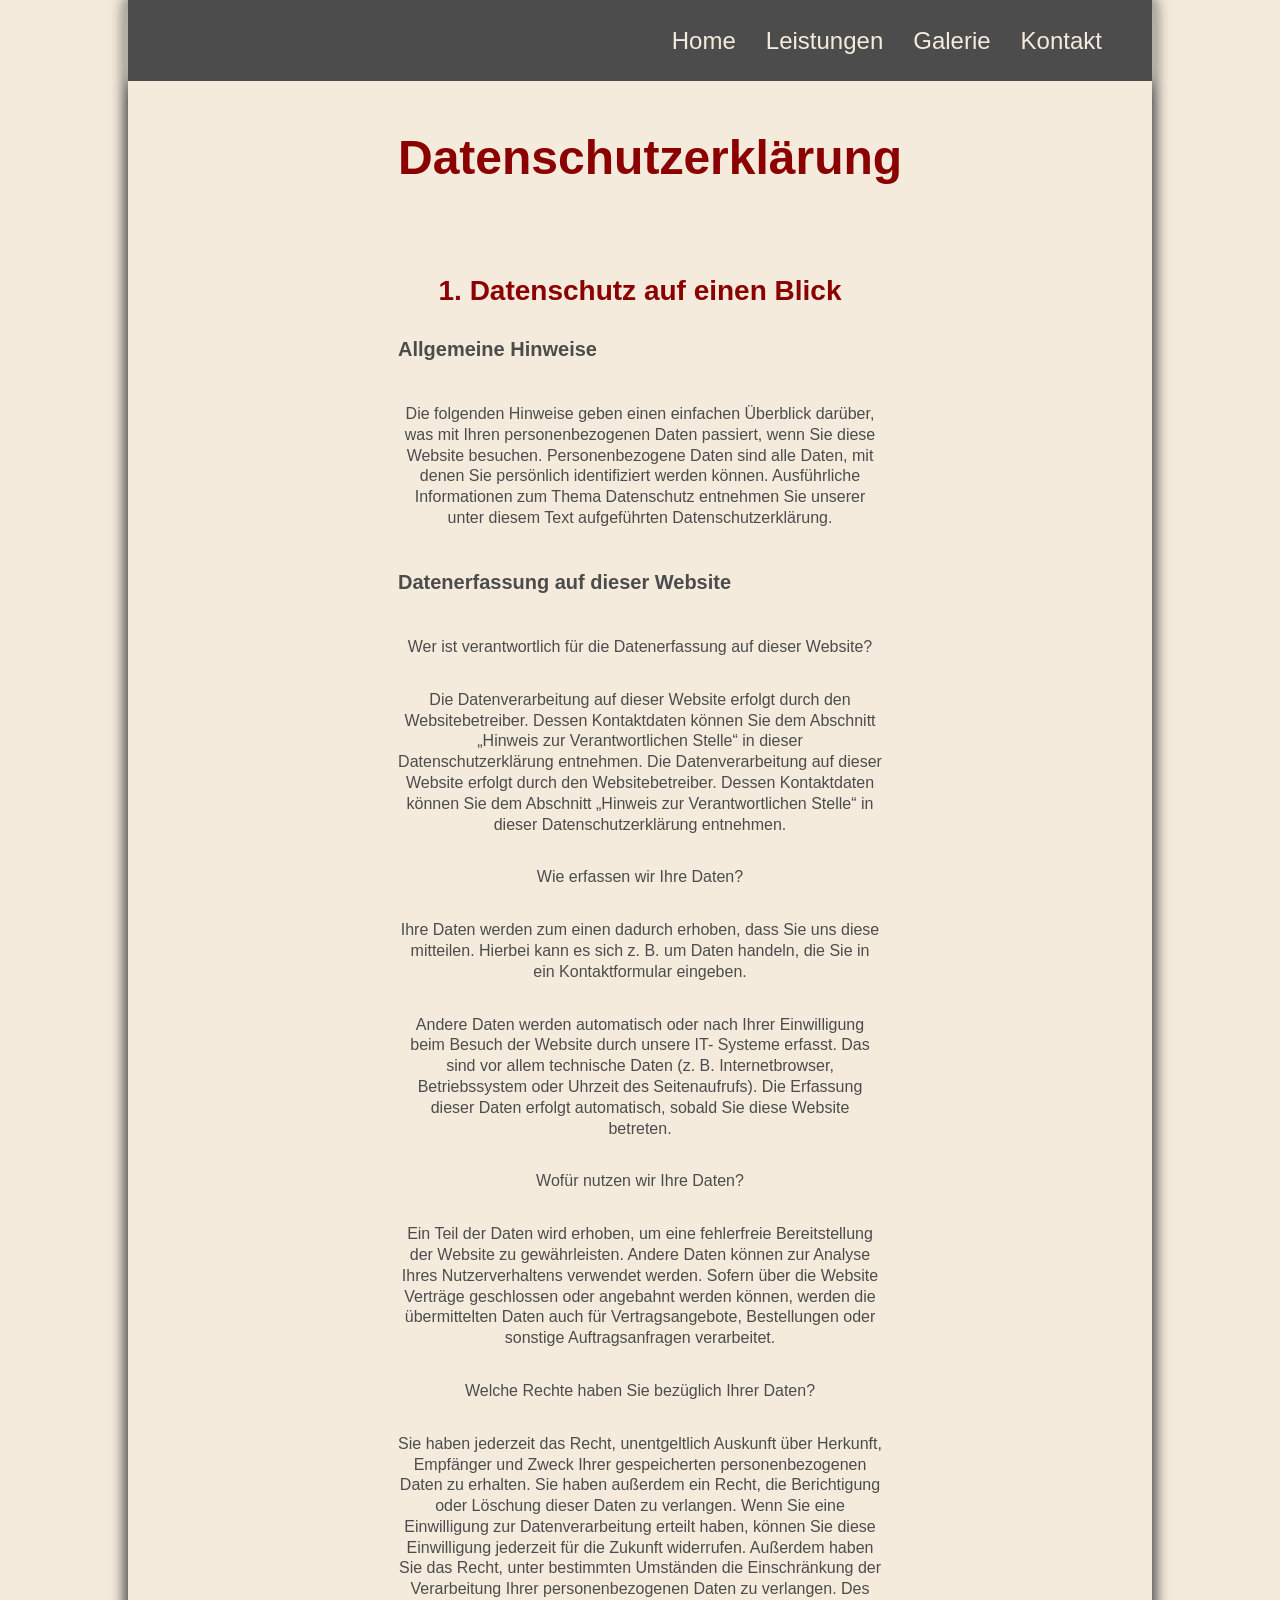
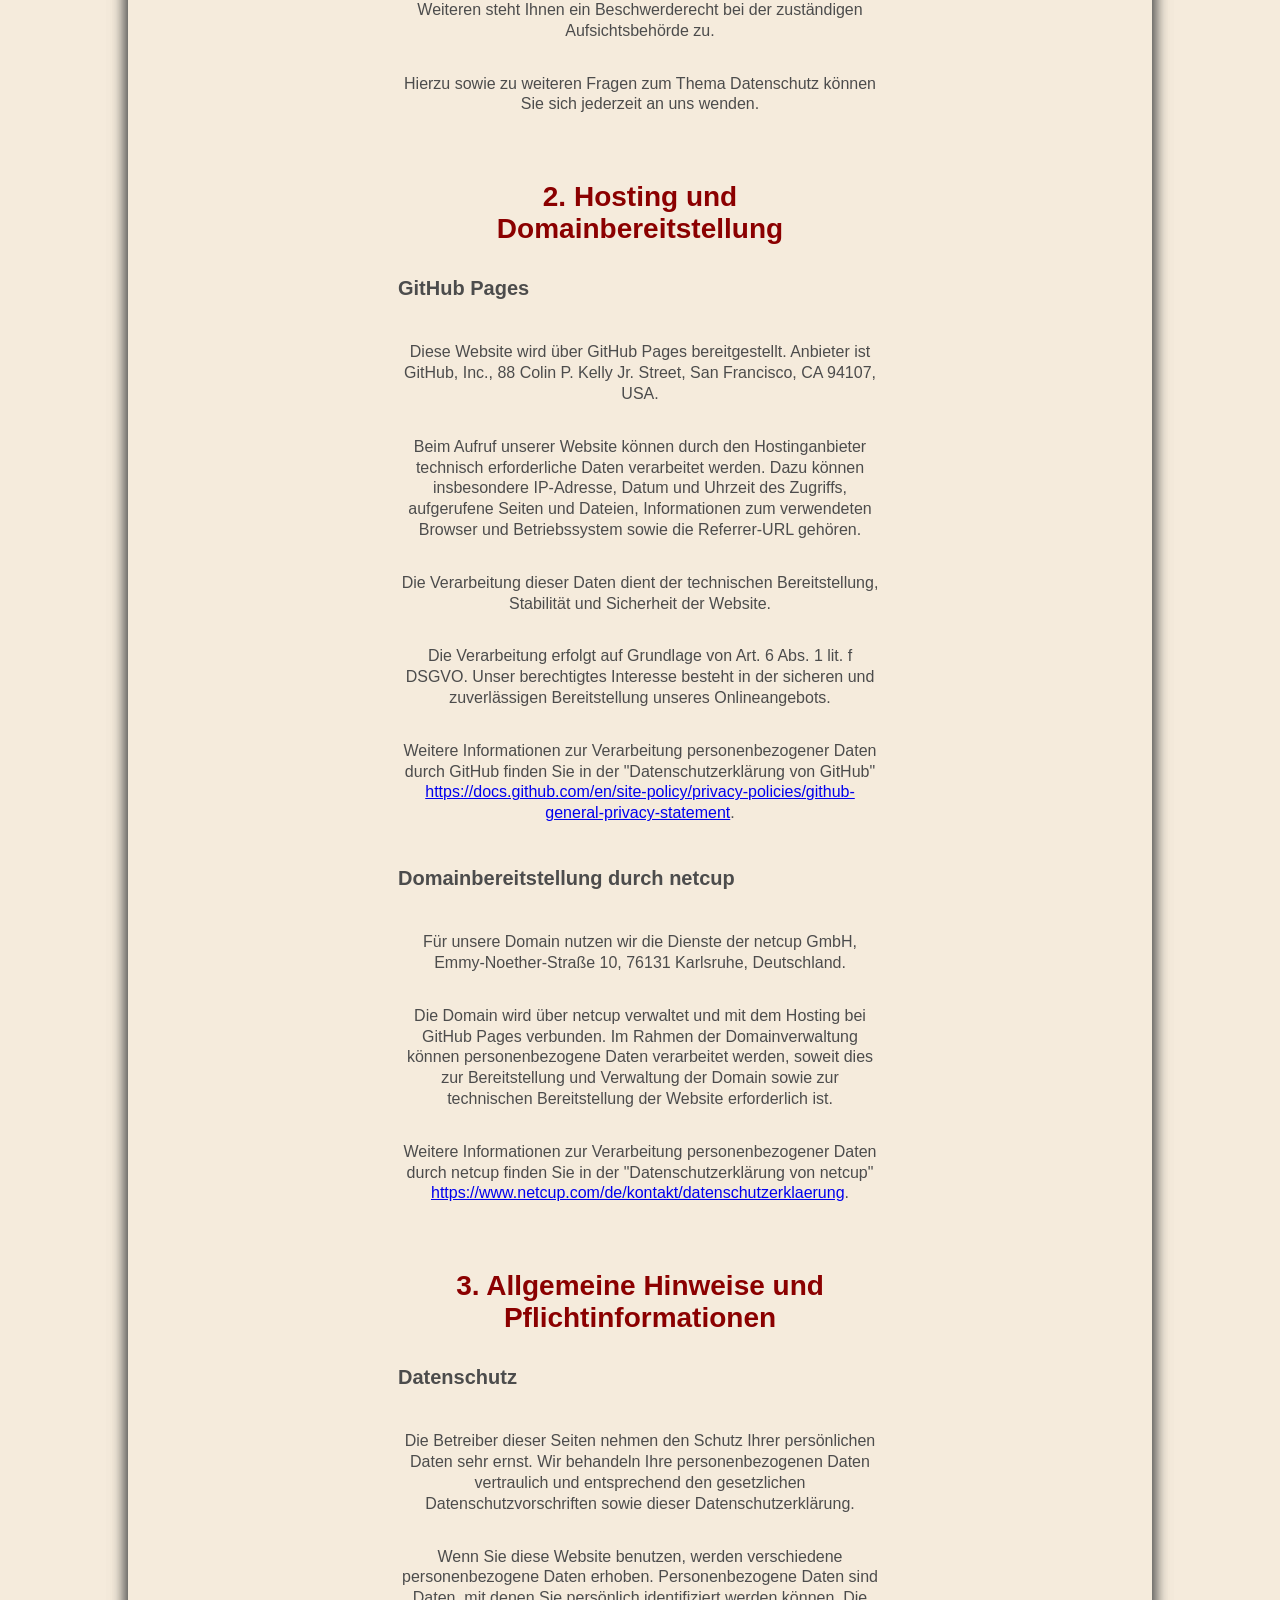
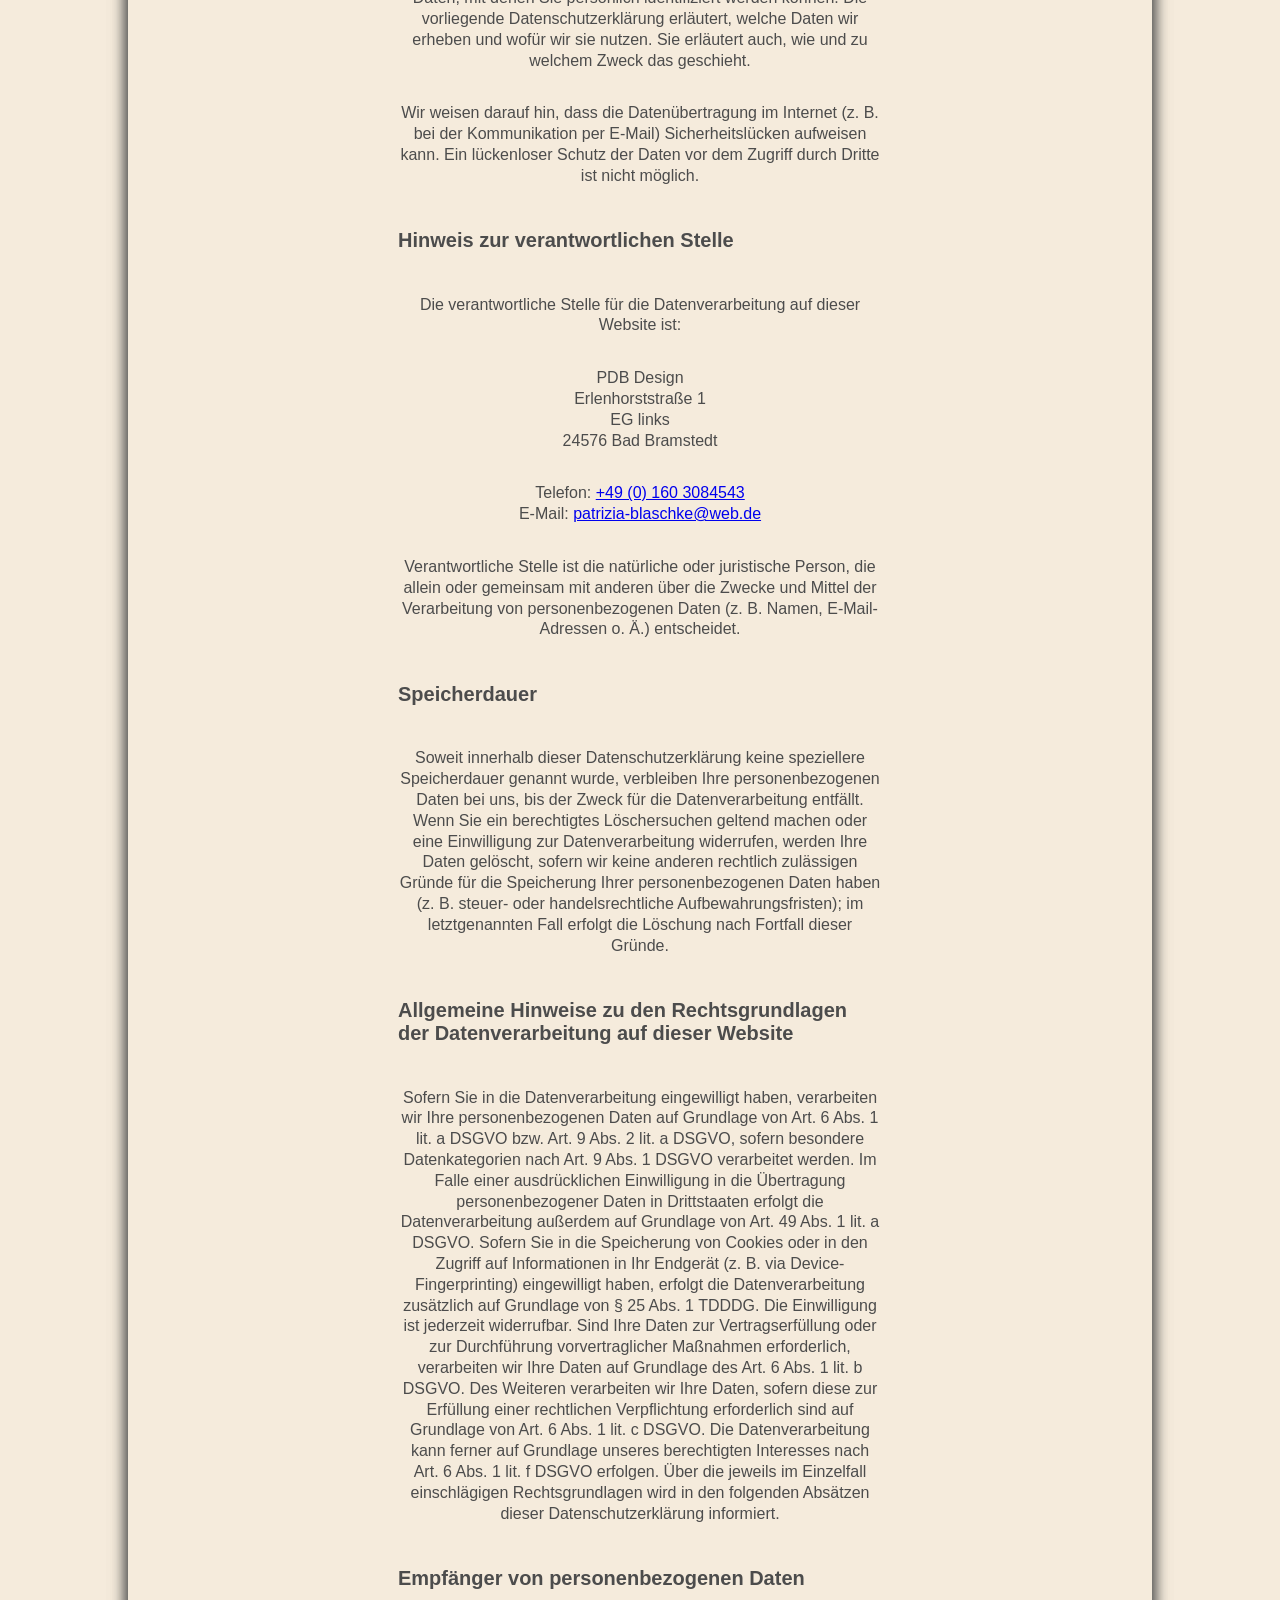
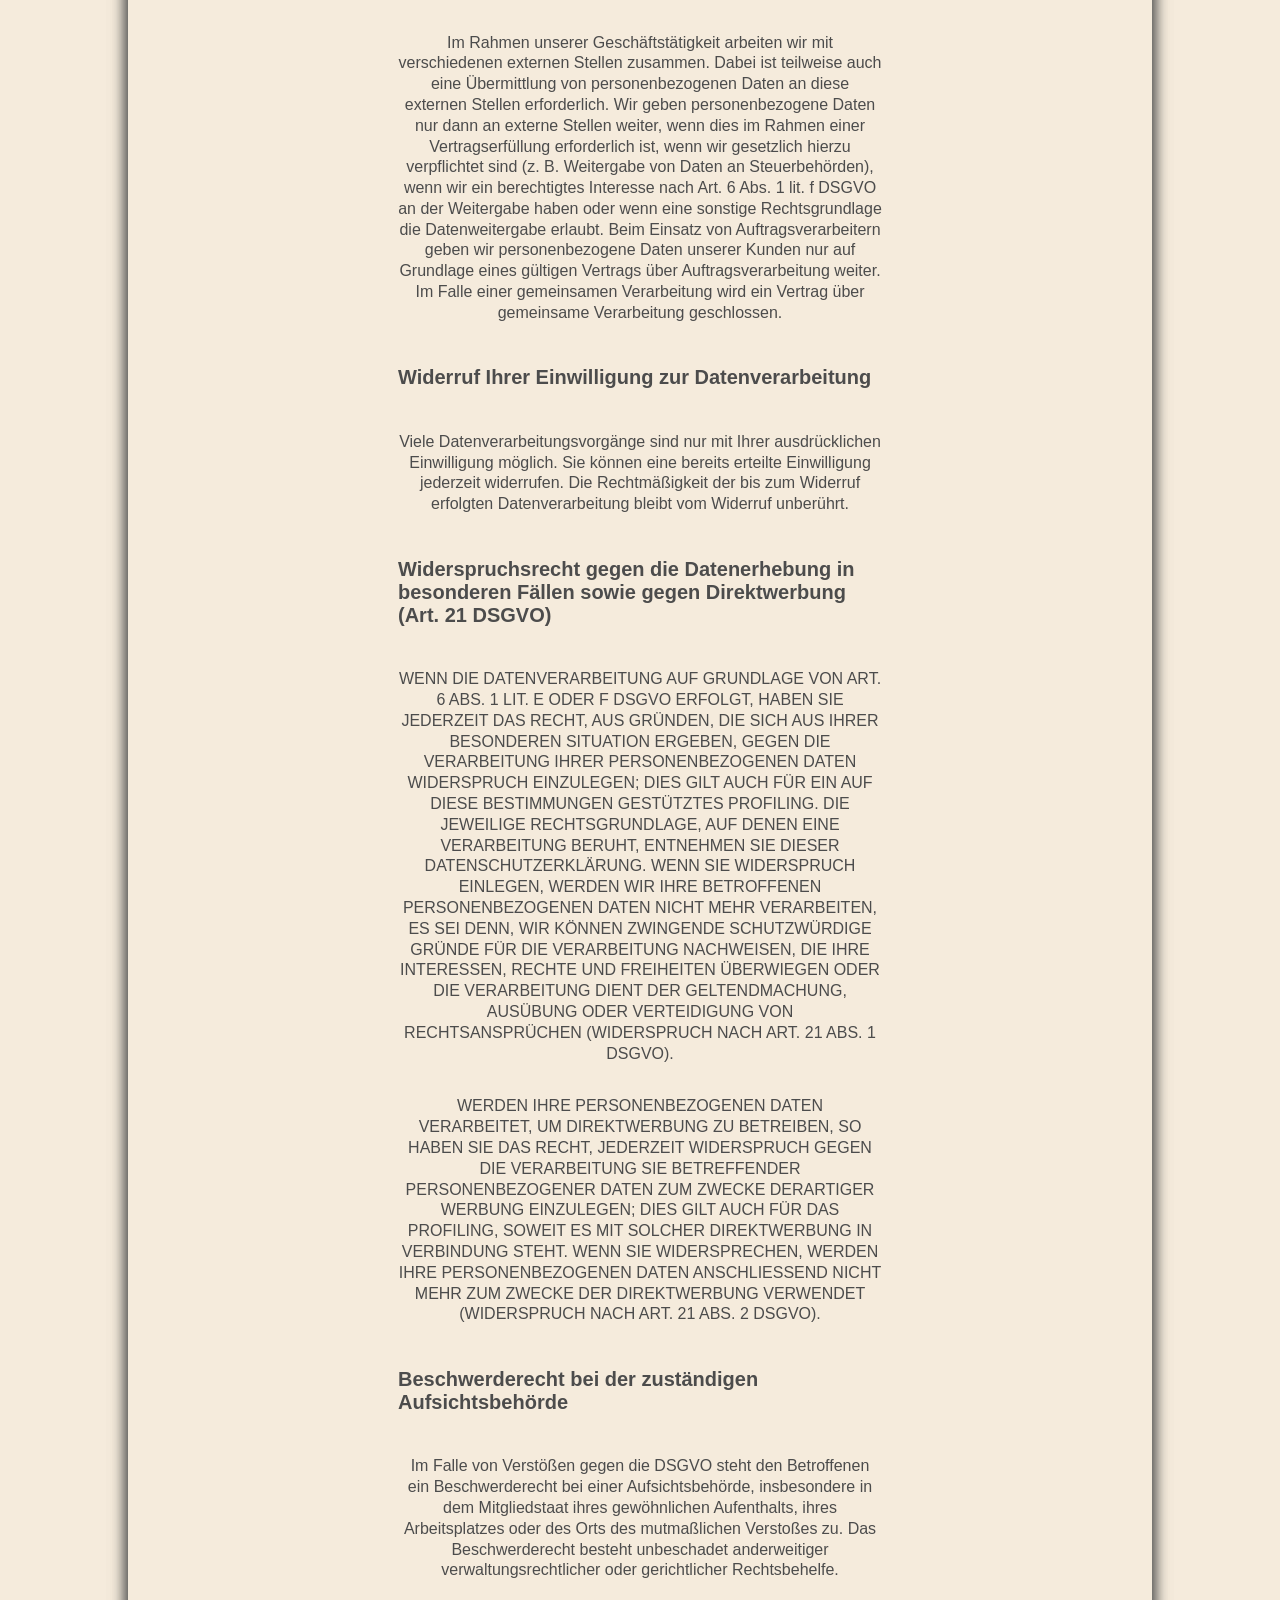
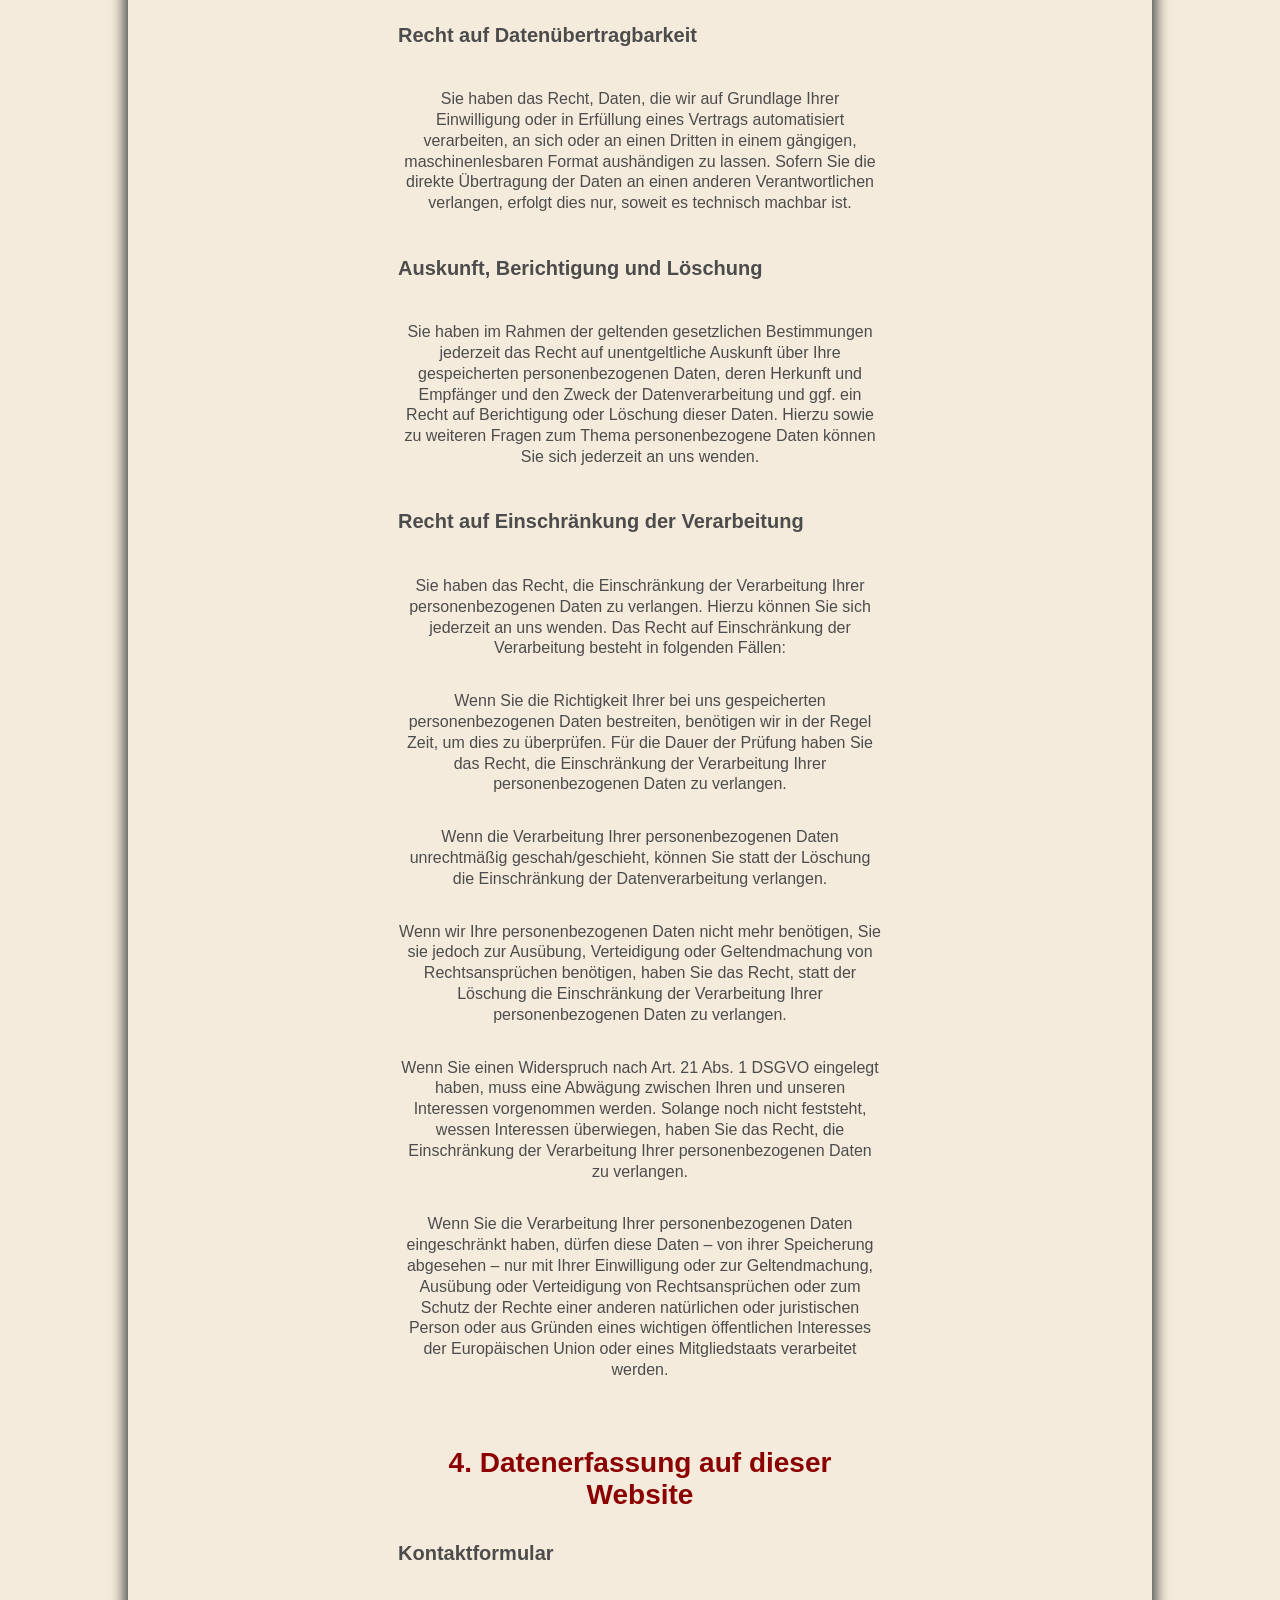
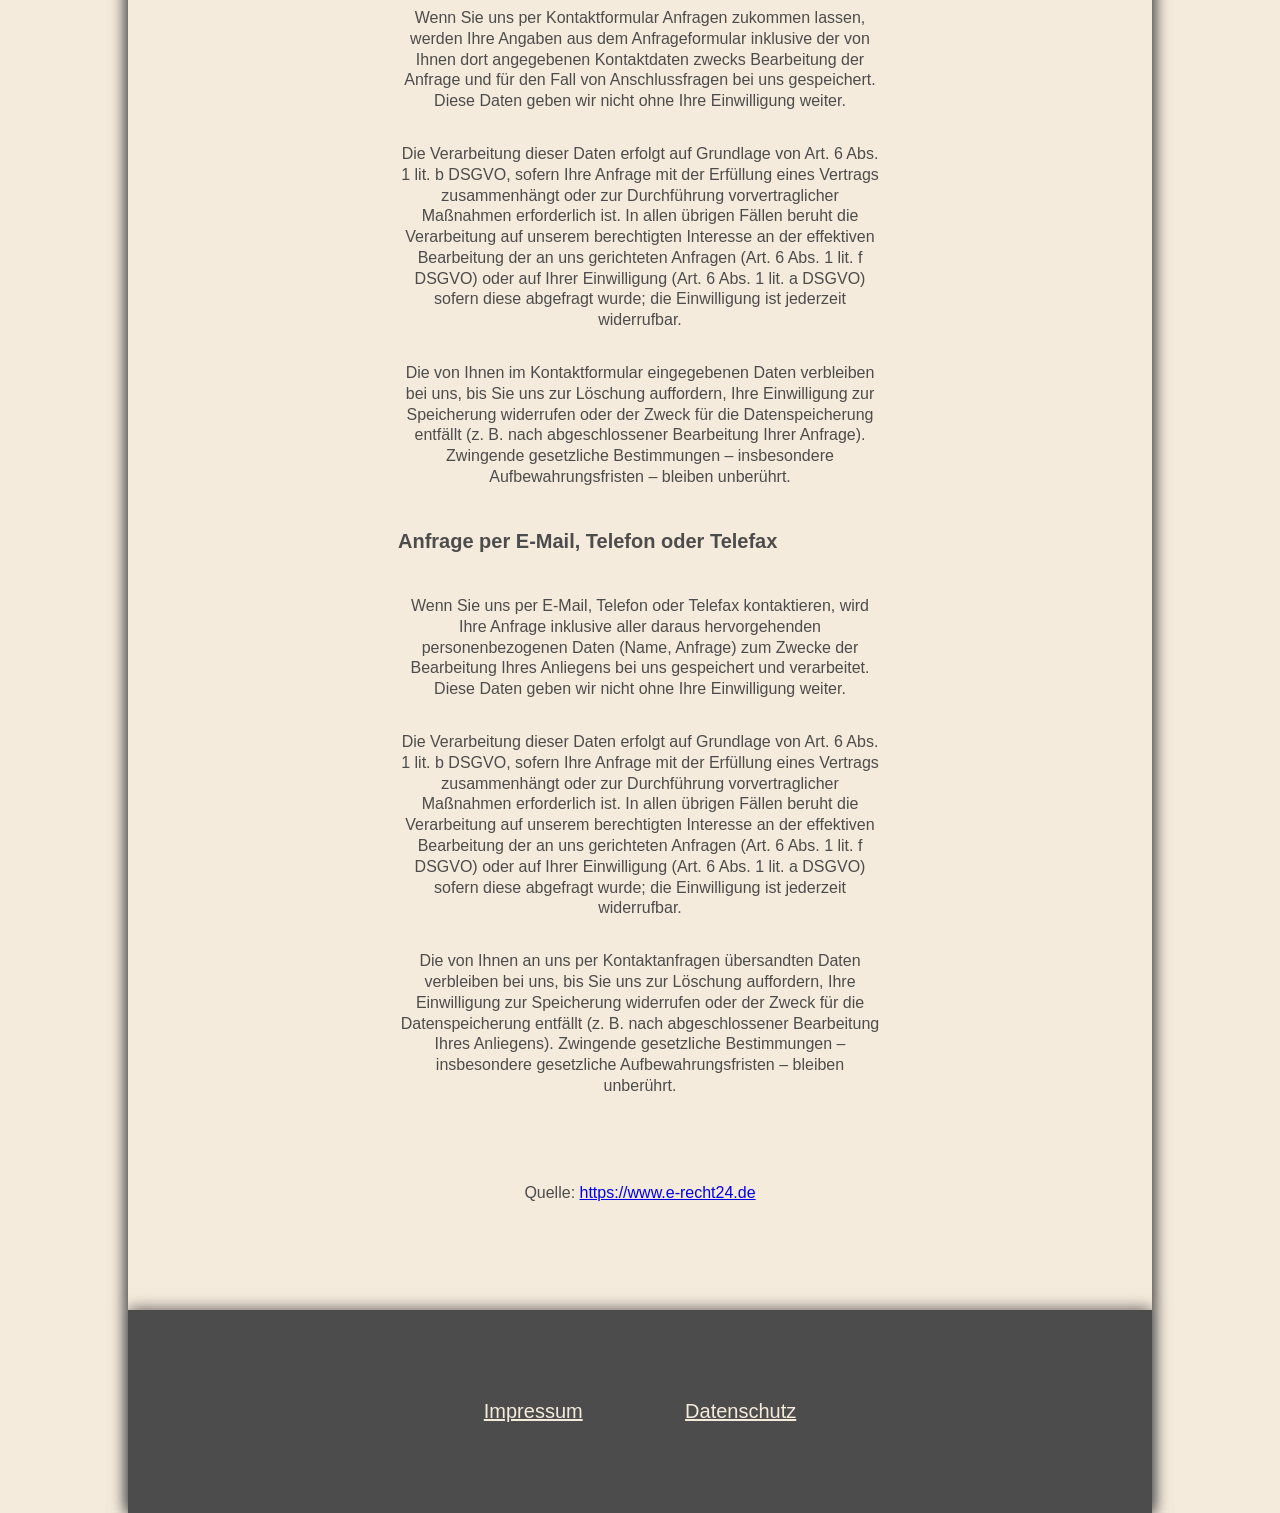
==== unterseiten/datenschutz.html @ ba8999c3 "Change class name for source paragraph in datenschutz.html" ====
<!DOCTYPE html>
<html lang="de">
  <head>
    <meta charset="UTF-8" />
    <meta name="viewport" content="width=device-width, initial-scale=1.0" />
    <meta name="description" content="Individuell gestaltete Hochzeitskarten, Save-the-Date-Karten und sonstige Papeterie sowie einzigartige 3D Hochzeitsdekoration.">
    <title>Individuelle Hochzeitskarten – PDB Design</title>
    <link rel="stylesheet" href="../styles.css" />
  </head>
  <body>
    <header>
      <nav id="navbar">
        <img></img>
        <a href="/index.html" class="navigation">Home</a>
        <a href="/unterseiten/leistungen.html" class="navigation">Leistungen</a>
        <a href="/unterseiten/galerie.html" class="navigation">Galerie</a>
        <a href="/unterseiten/kontakt.html" class="navigation">Kontakt</a>
      </nav>
    </header>

    <main>
        <div class="datenschutz">
            <h2 class="datenschutz-hl">Datenschutzerklärung</h2>
            <h3 class="datenschutz-h3">1. Datenschutz auf einen Blick</h3>
            <h4 class="datenschutz-h4">Allgemeine Hinweise</h4>
            <p class="datenschutz-text">Die folgenden Hinweise geben einen einfachen Überblick darüber, was mit Ihren personenbezogenen Daten passiert, wenn Sie diese Website besuchen. Personenbezogene Daten sind alle Daten, mit denen Sie persönlich identifiziert werden können. Ausführliche Informationen zum Thema Datenschutz entnehmen Sie unserer unter diesem Text aufgeführten Datenschutzerklärung.</p>
        

            <h4 class="datenschutz-h4">Datenerfassung auf dieser Website</h4>
            <p class="datenschutz-text">Wer ist verantwortlich für die Datenerfassung auf dieser Website?
            </p>
            <p class="datenschutz-text">Die Datenverarbeitung auf dieser Website erfolgt durch den Websitebetreiber. Dessen Kontaktdaten können Sie dem Abschnitt „Hinweis zur Verantwortlichen Stelle“ in dieser Datenschutzerklärung entnehmen.
            Die Datenverarbeitung auf dieser Website erfolgt durch den Websitebetreiber. Dessen Kontaktdaten können Sie dem Abschnitt „Hinweis zur Verantwortlichen Stelle“ in dieser Datenschutzerklärung entnehmen.
            </p>
            <p class="datenschutz-text">
            Wie erfassen wir Ihre Daten?
            </p>
            <p class="datenschutz-text">
            Ihre Daten werden zum einen dadurch erhoben, dass Sie uns diese mitteilen. Hierbei kann es sich z. B. um Daten handeln, die Sie in ein Kontaktformular eingeben.
            </p>
            <p class="datenschutz-text">
            Andere Daten werden automatisch oder nach Ihrer Einwilligung beim Besuch der Website durch unsere IT- Systeme erfasst. Das sind vor allem technische Daten (z. B. Internetbrowser, Betriebssystem oder Uhrzeit des Seitenaufrufs). Die Erfassung dieser Daten erfolgt automatisch, sobald Sie diese Website betreten.
            </p>
            <p class="datenschutz-text">
            Wofür nutzen wir Ihre Daten?
            </p>
            <p class="datenschutz-text">
            Ein Teil der Daten wird erhoben, um eine fehlerfreie Bereitstellung der Website zu gewährleisten. Andere Daten können zur Analyse Ihres Nutzerverhaltens verwendet werden. Sofern über die Website Verträge geschlossen oder angebahnt werden können, werden die übermittelten Daten auch für Vertragsangebote, Bestellungen oder sonstige Auftragsanfragen verarbeitet.
            </p>
            <p class="datenschutz-text">
            Welche Rechte haben Sie bezüglich Ihrer Daten?
            </p>
            <p class="datenschutz-text">
            Sie haben jederzeit das Recht, unentgeltlich Auskunft über Herkunft, Empfänger und Zweck Ihrer gespeicherten personenbezogenen Daten zu erhalten. Sie haben außerdem ein Recht, die Berichtigung oder Löschung dieser Daten zu verlangen. Wenn Sie eine Einwilligung zur Datenverarbeitung erteilt haben, können Sie diese Einwilligung jederzeit für die Zukunft widerrufen. Außerdem haben Sie das Recht, unter bestimmten Umständen die Einschränkung der Verarbeitung Ihrer personenbezogenen Daten zu verlangen. Des Weiteren steht Ihnen ein Beschwerderecht bei der zuständigen Aufsichtsbehörde zu.
            </p>
            <p class="datenschutz-text">
            Hierzu sowie zu weiteren Fragen zum Thema Datenschutz können Sie sich jederzeit an uns wenden.</p>


            <h3 class="datenschutz-h3">2. Hosting und Domainbereitstellung</h3>
            <h4 class="datenschutz-h4">GitHub Pages</h4>
            <p class="datenschutz-text">Diese Website wird über GitHub Pages bereitgestellt. Anbieter ist GitHub, Inc., 88 Colin P. Kelly Jr. Street, San Francisco, CA 94107, USA.
            </p>
            <p class="datenschutz-text">
            Beim Aufruf unserer Website können durch den Hostinganbieter technisch erforderliche Daten verarbeitet werden. Dazu können insbesondere IP-Adresse, Datum und Uhrzeit des Zugriffs, aufgerufene Seiten und Dateien, Informationen zum verwendeten Browser und Betriebssystem sowie die Referrer-URL gehören.
            </p>
            <p class="datenschutz-text">
            Die Verarbeitung dieser Daten dient der technischen Bereitstellung, Stabilität und Sicherheit der Website.
            </p>
            <p class="datenschutz-text">
            Die Verarbeitung erfolgt auf Grundlage von Art. 6 Abs. 1 lit. f DSGVO. Unser berechtigtes Interesse besteht in der sicheren und zuverlässigen Bereitstellung unseres Onlineangebots.
            </p>
            <p class="datenschutz-text">
            Weitere Informationen zur Verarbeitung personenbezogener Daten durch GitHub finden Sie in der "Datenschutzerklärung von GitHub" <a href="https://docs.github.com/en/site-policy/privacy-policies/github-general-privacy-statement" target="_blank" rel="github">https://docs.github.com/en/site-policy/privacy-policies/github-general-privacy-statement</a>.
            </p>
            <h4 class="datenschutz-h4">Domainbereitstellung durch netcup</h4>
            <p class="datenschutz-text">Für unsere Domain nutzen wir die Dienste der netcup GmbH, Emmy-Noether-Straße 10, 76131 Karlsruhe, Deutschland.
            </p>
            <p class="datenschutz-text">
            Die Domain wird über netcup verwaltet und mit dem Hosting bei GitHub Pages verbunden. Im Rahmen der Domainverwaltung können personenbezogene Daten verarbeitet werden, soweit dies zur Bereitstellung und Verwaltung der Domain sowie zur technischen Bereitstellung der Website erforderlich ist.
            </p>
            <p class="datenschutz-text">
            Weitere Informationen zur Verarbeitung personenbezogener Daten durch netcup finden Sie in der "Datenschutzerklärung von netcup" <a href="https://www.netcup.com/de/kontakt/datenschutzerklaerung" target="_blank" rel="netcup">https://www.netcup.com/de/kontakt/datenschutzerklaerung</a>.
            </p>


            <h3 class="datenschutz-h3">3. Allgemeine Hinweise und Pflichtinformationen</h3>
            <h4 class="datenschutz-h4">Datenschutz</h4>
            <p class="datenschutz-text">Die Betreiber dieser Seiten nehmen den Schutz Ihrer persönlichen Daten sehr ernst. Wir behandeln Ihre personenbezogenen Daten vertraulich und entsprechend den gesetzlichen Datenschutzvorschriften sowie dieser Datenschutzerklärung.
            </p>
            <p class="datenschutz-text">
            Wenn Sie diese Website benutzen, werden verschiedene personenbezogene Daten erhoben. Personenbezogene Daten sind Daten, mit denen Sie persönlich identifiziert werden können. Die vorliegende Datenschutzerklärung erläutert, welche Daten wir erheben und wofür wir sie nutzen. Sie erläutert auch, wie und zu welchem Zweck das geschieht.
            </p>
            <p class="datenschutz-text">
            Wir weisen darauf hin, dass die Datenübertragung im Internet (z. B. bei der Kommunikation per E-Mail) Sicherheitslücken aufweisen kann. Ein lückenloser Schutz der Daten vor dem Zugriff durch Dritte ist nicht möglich.
            </p>


            <h4 class="datenschutz-h4">Hinweis zur verantwortlichen Stelle</h4>
            <p class="datenschutz-text">Die verantwortliche Stelle für die Datenverarbeitung auf dieser Website ist: 
            </p>
            <p class="datenschutz-text">
            PDB Design
            <br>
            Erlenhorststraße 1
            <br>
            EG links
            <br>
            24576 Bad Bramstedt
            </p>
            <p class="datenschutz-text">
            Telefon: <a href="tel:+491603084543">+49 (0) 160 3084543</a>
            <br>
            E-Mail: <a href="mailto:patrizia-blaschke@web.de">patrizia-blaschke@web.de</a>
            </p>
            <p class="datenschutz-text">
            Verantwortliche Stelle ist die natürliche oder juristische Person, die allein oder gemeinsam mit anderen über die Zwecke und Mittel der Verarbeitung von personenbezogenen Daten (z. B. Namen, E-Mail-Adressen o. Ä.) entscheidet.
            </p>


            <h4 class="datenschutz-h4">Speicherdauer</h4>
            <p class="datenschutz-text">Soweit innerhalb dieser Datenschutzerklärung keine speziellere Speicherdauer genannt wurde, verbleiben Ihre personenbezogenen Daten bei uns, bis der Zweck für die Datenverarbeitung entfällt. Wenn Sie ein berechtigtes Löschersuchen geltend machen oder eine Einwilligung zur Datenverarbeitung widerrufen, werden Ihre Daten gelöscht, sofern wir keine anderen rechtlich zulässigen Gründe für die Speicherung Ihrer personenbezogenen Daten haben (z. B. steuer- oder handelsrechtliche Aufbewahrungsfristen); im letztgenannten Fall erfolgt die Löschung nach Fortfall dieser Gründe.</p>


            <h4 class="datenschutz-h4">Allgemeine Hinweise zu den Rechtsgrundlagen der Datenverarbeitung auf dieser Website</h4>
            <p class="datenschutz-text">Sofern Sie in die Datenverarbeitung eingewilligt haben, verarbeiten wir Ihre personenbezogenen Daten auf Grundlage von Art. 6 Abs. 1 lit. a DSGVO bzw. Art. 9 Abs. 2 lit. a DSGVO, sofern besondere Datenkategorien nach Art. 9 Abs. 1 DSGVO verarbeitet werden. Im Falle einer ausdrücklichen Einwilligung in die Übertragung personenbezogener Daten in Drittstaaten erfolgt die Datenverarbeitung außerdem auf Grundlage von Art. 49 Abs. 1 lit. a DSGVO. Sofern Sie in die Speicherung von Cookies oder in den Zugriff auf Informationen in Ihr Endgerät (z. B. via Device-Fingerprinting) eingewilligt haben, erfolgt die Datenverarbeitung zusätzlich auf Grundlage von § 25 Abs. 1 TDDDG. Die Einwilligung ist jederzeit widerrufbar. Sind Ihre Daten zur Vertragserfüllung oder zur Durchführung vorvertraglicher Maßnahmen erforderlich, verarbeiten wir Ihre Daten auf Grundlage des Art. 6 Abs. 1 lit. b DSGVO. Des Weiteren verarbeiten wir Ihre Daten, sofern diese zur Erfüllung einer rechtlichen Verpflichtung erforderlich sind auf Grundlage von Art. 6 Abs. 1 lit. c DSGVO. Die Datenverarbeitung kann ferner auf Grundlage unseres berechtigten Interesses nach Art. 6 Abs. 1 lit. f DSGVO erfolgen. Über die jeweils im Einzelfall einschlägigen Rechtsgrundlagen wird in den folgenden Absätzen dieser Datenschutzerklärung informiert.</p>


            <h4 class="datenschutz-h4">Empfänger von personenbezogenen Daten</h4>
            <p class="datenschutz-text">Im Rahmen unserer Geschäftstätigkeit arbeiten wir mit verschiedenen externen Stellen zusammen. Dabei ist teilweise auch eine Übermittlung von personenbezogenen Daten an diese externen Stellen erforderlich. Wir geben personenbezogene Daten nur dann an externe Stellen weiter, wenn dies im Rahmen einer Vertragserfüllung erforderlich ist, wenn wir gesetzlich hierzu verpflichtet sind (z. B. Weitergabe von Daten an Steuerbehörden), wenn wir ein berechtigtes Interesse nach Art. 6 Abs. 1 lit. f DSGVO an der Weitergabe haben oder wenn eine sonstige Rechtsgrundlage die Datenweitergabe erlaubt. Beim Einsatz von Auftragsverarbeitern geben wir personenbezogene Daten unserer Kunden nur auf Grundlage eines gültigen Vertrags über Auftragsverarbeitung weiter. Im Falle einer gemeinsamen Verarbeitung wird ein Vertrag über gemeinsame Verarbeitung geschlossen.</p>


            <h4 class="datenschutz-h4">Widerruf Ihrer Einwilligung zur Datenverarbeitung</h4>
            <p class="datenschutz-text">Viele Datenverarbeitungsvorgänge sind nur mit Ihrer ausdrücklichen Einwilligung möglich. Sie können eine bereits erteilte Einwilligung jederzeit widerrufen. Die Rechtmäßigkeit der bis zum Widerruf erfolgten Datenverarbeitung bleibt vom Widerruf unberührt.</p>


            <h4 class="datenschutz-h4">Widerspruchsrecht gegen die Datenerhebung in besonderen Fällen sowie gegen Direktwerbung (Art. 21 DSGVO)</h4>
            <p class="datenschutz-text">WENN DIE DATENVERARBEITUNG AUF GRUNDLAGE VON ART. 6 ABS. 1 LIT. E ODER F DSGVO ERFOLGT, HABEN SIE JEDERZEIT DAS RECHT, AUS GRÜNDEN, DIE SICH AUS IHRER BESONDEREN SITUATION ERGEBEN, GEGEN DIE VERARBEITUNG IHRER PERSONENBEZOGENEN DATEN WIDERSPRUCH EINZULEGEN; DIES GILT AUCH FÜR EIN AUF DIESE BESTIMMUNGEN GESTÜTZTES PROFILING. DIE JEWEILIGE RECHTSGRUNDLAGE, AUF DENEN EINE VERARBEITUNG BERUHT, ENTNEHMEN SIE DIESER DATENSCHUTZERKLÄRUNG. WENN SIE WIDERSPRUCH EINLEGEN, WERDEN WIR IHRE BETROFFENEN PERSONENBEZOGENEN DATEN NICHT MEHR VERARBEITEN, ES SEI DENN, WIR KÖNNEN ZWINGENDE SCHUTZWÜRDIGE GRÜNDE FÜR DIE VERARBEITUNG NACHWEISEN, DIE IHRE INTERESSEN, RECHTE UND FREIHEITEN ÜBERWIEGEN ODER DIE VERARBEITUNG DIENT DER GELTENDMACHUNG, AUSÜBUNG ODER VERTEIDIGUNG VON RECHTSANSPRÜCHEN (WIDERSPRUCH NACH ART. 21 ABS. 1 DSGVO).</p>
            <p class="datenschutz-text">WERDEN IHRE PERSONENBEZOGENEN DATEN VERARBEITET, UM DIREKTWERBUNG ZU BETREIBEN, SO HABEN SIE DAS RECHT, JEDERZEIT WIDERSPRUCH GEGEN DIE VERARBEITUNG SIE BETREFFENDER PERSONENBEZOGENER DATEN ZUM ZWECKE DERARTIGER WERBUNG EINZULEGEN; DIES GILT AUCH FÜR DAS PROFILING, SOWEIT ES MIT SOLCHER DIREKTWERBUNG IN VERBINDUNG STEHT. WENN SIE WIDERSPRECHEN, WERDEN IHRE PERSONENBEZOGENEN DATEN ANSCHLIESSEND NICHT MEHR ZUM ZWECKE DER DIREKTWERBUNG VERWENDET (WIDERSPRUCH NACH ART. 21 ABS. 2 DSGVO).</p>


            <h4 class="datenschutz-h4">Beschwerderecht bei der zuständigen Aufsichtsbehörde</h4>
            <p class="datenschutz-text">Im Falle von Verstößen gegen die DSGVO steht den Betroffenen ein Beschwerderecht bei einer Aufsichtsbehörde, insbesondere in dem Mitgliedstaat ihres gewöhnlichen Aufenthalts, ihres Arbeitsplatzes oder des Orts des mutmaßlichen Verstoßes zu. Das Beschwerderecht besteht unbeschadet anderweitiger verwaltungsrechtlicher oder gerichtlicher Rechtsbehelfe.</p>


            <h4 class="datenschutz-h4">Recht auf Datenübertragbarkeit</h4>
            <p class="datenschutz-text">Sie haben das Recht, Daten, die wir auf Grundlage Ihrer Einwilligung oder in Erfüllung eines Vertrags automatisiert verarbeiten, an sich oder an einen Dritten in einem gängigen, maschinenlesbaren Format aushändigen zu lassen. Sofern Sie die direkte Übertragung der Daten an einen anderen Verantwortlichen verlangen, erfolgt dies nur, soweit es technisch machbar ist.</p>


            <h4 class="datenschutz-h4">Auskunft, Berichtigung und Löschung</h4>
            <p class="datenschutz-text">Sie haben im Rahmen der geltenden gesetzlichen Bestimmungen jederzeit das Recht auf unentgeltliche Auskunft über Ihre gespeicherten personenbezogenen Daten, deren Herkunft und Empfänger und den Zweck der Datenverarbeitung und ggf. ein Recht auf Berichtigung oder Löschung dieser Daten. Hierzu sowie zu weiteren Fragen zum Thema personenbezogene Daten können Sie sich jederzeit an uns wenden.</p>


            <h4 class="datenschutz-h4">Recht auf Einschränkung der Verarbeitung</h4>
            <p class="datenschutz-text">Sie haben das Recht, die Einschränkung der Verarbeitung Ihrer personenbezogenen Daten zu verlangen. Hierzu können Sie sich jederzeit an uns wenden. Das Recht auf Einschränkung der Verarbeitung besteht in folgenden Fällen:
            </p>
            <p class="datenschutz-text">
            Wenn Sie die Richtigkeit Ihrer bei uns gespeicherten personenbezogenen Daten bestreiten, benötigen wir in der Regel Zeit, um dies zu überprüfen. Für die Dauer der Prüfung haben Sie das Recht, die Einschränkung der Verarbeitung Ihrer personenbezogenen Daten zu verlangen.
            </p>
            <p class="datenschutz-text">
            Wenn die Verarbeitung Ihrer personenbezogenen Daten unrechtmäßig geschah/geschieht, können Sie statt der Löschung die Einschränkung der Datenverarbeitung verlangen.
            </p>
            <p class="datenschutz-text">
            Wenn wir Ihre personenbezogenen Daten nicht mehr benötigen, Sie sie jedoch zur Ausübung, Verteidigung oder Geltendmachung von Rechtsansprüchen benötigen, haben Sie das Recht, statt der Löschung die Einschränkung der Verarbeitung Ihrer personenbezogenen Daten zu verlangen.
            </p>
            <p class="datenschutz-text">
            Wenn Sie einen Widerspruch nach Art. 21 Abs. 1 DSGVO eingelegt haben, muss eine Abwägung zwischen Ihren und unseren Interessen vorgenommen werden. Solange noch nicht feststeht, wessen Interessen überwiegen, haben Sie das Recht, die Einschränkung der Verarbeitung Ihrer personenbezogenen Daten zu verlangen.
            </p>
            <p class="datenschutz-text">
            Wenn Sie die Verarbeitung Ihrer personenbezogenen Daten eingeschränkt haben, dürfen diese Daten – von ihrer Speicherung abgesehen – nur mit Ihrer Einwilligung oder zur Geltendmachung, Ausübung oder Verteidigung von Rechtsansprüchen oder zum Schutz der Rechte einer anderen natürlichen oder juristischen Person oder aus Gründen eines wichtigen öffentlichen Interesses der Europäischen Union oder eines Mitgliedstaats verarbeitet werden.</p>


            <h3 class="datenschutz-h3">4. Datenerfassung auf dieser Website</h3>
            <h4 class="datenschutz-h4">Kontaktformular</h4>
            <p class="datenschutz-text">Wenn Sie uns per Kontaktformular Anfragen zukommen lassen, werden Ihre Angaben aus dem Anfrageformular inklusive der von Ihnen dort angegebenen Kontaktdaten zwecks Bearbeitung der Anfrage und für den Fall von Anschlussfragen bei uns gespeichert. Diese Daten geben wir nicht ohne Ihre Einwilligung weiter. 
            </p>
            <p class="datenschutz-text">
            Die Verarbeitung dieser Daten erfolgt auf Grundlage von Art. 6 Abs. 1 lit. b DSGVO, sofern Ihre Anfrage mit der Erfüllung eines Vertrags zusammenhängt oder zur Durchführung vorvertraglicher Maßnahmen erforderlich ist. In allen übrigen Fällen beruht die Verarbeitung auf unserem berechtigten Interesse an der effektiven Bearbeitung der an uns gerichteten Anfragen (Art. 6 Abs. 1 lit. f DSGVO) oder auf Ihrer Einwilligung (Art. 6 Abs. 1 lit. a DSGVO) sofern diese abgefragt wurde; die Einwilligung ist jederzeit widerrufbar. 
            </p>
            <p class="datenschutz-text">
            Die von Ihnen im Kontaktformular eingegebenen Daten verbleiben bei uns, bis Sie uns zur Löschung auffordern, Ihre Einwilligung zur Speicherung widerrufen oder der Zweck für die Datenspeicherung entfällt (z. B. nach abgeschlossener Bearbeitung Ihrer Anfrage). Zwingende gesetzliche Bestimmungen – insbesondere Aufbewahrungsfristen – bleiben unberührt.</p>


            <h4 class="datenschutz-h4">Anfrage per E-Mail, Telefon oder Telefax </h4>
            <p class="datenschutz-text">Wenn Sie uns per E-Mail, Telefon oder Telefax kontaktieren, wird Ihre Anfrage inklusive aller daraus hervorgehenden personenbezogenen Daten (Name, Anfrage) zum Zwecke der Bearbeitung Ihres Anliegens bei uns gespeichert und verarbeitet. Diese Daten geben wir nicht ohne Ihre Einwilligung weiter. 
            </p>
            <p class="datenschutz-text">
            Die Verarbeitung dieser Daten erfolgt auf Grundlage von Art. 6 Abs. 1 lit. b DSGVO, sofern Ihre Anfrage mit der Erfüllung eines Vertrags zusammenhängt oder zur Durchführung vorvertraglicher Maßnahmen erforderlich ist. In allen übrigen Fällen beruht die Verarbeitung auf unserem berechtigten Interesse an der effektiven Bearbeitung der an uns gerichteten Anfragen (Art. 6 Abs. 1 lit. f DSGVO) oder auf Ihrer Einwilligung (Art. 6 Abs. 1 lit. a DSGVO) sofern diese abgefragt wurde; die Einwilligung ist jederzeit widerrufbar. 
            </p>
            <p class="datenschutz-text">
            Die von Ihnen an uns per Kontaktanfragen übersandten Daten verbleiben bei uns, bis Sie uns zur Löschung auffordern, Ihre Einwilligung zur Speicherung widerrufen oder der Zweck für die Datenspeicherung entfällt (z. B. nach abgeschlossener Bearbeitung Ihres Anliegens). Zwingende gesetzliche Bestimmungen – insbesondere gesetzliche Aufbewahrungsfristen – bleiben unberührt. </p>
            
        
            <p class="quelle">Quelle: <a href="https://www.e-recht24.de" target="_blank" rel="e-recht24">https://www.e-recht24.de</a></p>
            
        </div>
    </main>

    <footer class="footer2">
      <a href="">Impressum</a>
      <a href="">Datenschutz</a>
    </footer>
  </body>
</html>
---- styles.css ----
:root {
  --color1: rgb(245, 235, 220);
  --color2: rgb(76, 76, 76);
  --color3: darkred;
  font-size: 20px;
}
 
body {
  width: 80%;
  height: 100%;
  margin: auto;
  background-color: var(--color1);
  font-family: sans-serif;
  color: var(--color2);
  box-shadow: 0 0 15px var(--color2);
}

#willkommen {
  display: flex;
  flex-direction: column;
  align-items: center;
  justify-content: top;
  position: relative;
  height: 100vh;
  padding: 0;
}

#hintergrundbild {
  width: 100%;
  height: 100vh;
  object-fit: cover;
  position: relative;
  margin-bottom: -60vh;
  z-index: -1;
}

h1 {
  font-size: 4vw;
  margin-bottom: 0;
  color: var(--color3);
}

#subhead {
  font-size: 1.6vw;
}

h2 {
  font-size: 1.8rem;
  text-align: center;
  margin-bottom: 10px;
}

h3 {
  font-size: 1.5rem;
  text-align: center;
  margin-bottom: 20px;
}

p {
  line-height: 130%;
  text-align: center;
}

#navbar {
  display: flex;
  justify-content: right;
  height: 9vh;
  gap: 30px;
  align-items: center;
  width: 80%;
  position: fixed;
  top: 0;
  background-color: var(--color2);
  padding: 20px 50px;
  box-sizing: border-box;
  font-size: 1.2rem;
  z-index: 5;
  box-shadow: 0 3px 15px var(--color1);
}

.navigation {
text-decoration: none;
color: var(--color1);
transition: font-size 0.6s ease;
}

.navigation:hover {
font-size: 1.5rem;;
}

.vorstellung {
display: grid;
grid-template-areas:
  "bild1 headline1 headline1"
  "bild1 text1 text1"
  "bild1 button1 button1";
margin: 0;
padding: 10vh;
column-gap: 4vw;
background-color: var(--color2);
color: var(--color1);
box-shadow: 0 0 15px var(--color2);
}

.vorstellung-bild {
  width: 20vw;
  height: 100%;
  object-fit: cover;
}

.arbeiten {
display: grid;
grid-template-areas:
  "headline2 bild2 bild2"
  "text2 bild2 bild2"
  "button2 bild2 bild2";
margin: 0;
padding: 10vh;
column-gap: 4vw;
background-color: var(--color1);
z-index: -2;
box-shadow: 0 0 15px var(--color2);
}

.arbeiten-bild {
  width: 40vw;
  height: 100%;
  object-fit: cover;
}

.interesse {
display: grid;
grid-template-areas:
  "headline3 headline3 headline3"
  "text3 text3 text3"
  "button3 button3 button3";
padding: 10vh 30vh;
column-gap: 10vw;
background-color: var(--color2);
color: var(--color1);
box-shadow: 0 0 15px var(--color2);
}

.button {
display: flex;
align-items: center;
justify-content: center;
text-decoration: none;
width: 120px;
height: 40px;
border: 1.5px solid var(--color1);
border-radius: 8px;
background-color: var(--color3);
box-shadow: 1.2px 1.2px 8px black;
color: var(--color1);
font-size: 1rem;
margin: 20px auto;
transition: transform 0.4s ease;
}

.button:hover {
transform: scale(1.1);
cursor: pointer;
}

.email {
color: var(--color1);
}

.vorstellung-bild, .arbeiten-bild {
background-color: pink;
object-fit: cover;
cursor: pointer;
}

footer {
display: flex;
align-items: center;
justify-content: center;
gap: 8vw;
margin: 0;
padding: 10vh;
background-color: var(--color1);
box-shadow: 0 0 15px var(--color2);
}

footer a {
color: var(--color3);
}




.vorstellung-hl {
grid-area: headline1;
}

.vorstellung-text {
grid-area: text1;
}

.vorstellung-bild {
grid-area: bild1;
}

.vorstellung-button {
grid-area: button1;
}

.arbeiten-hl {
grid-area: headline2;
}

.arbeiten-text {
grid-area: text2;
}

.arbeiten-bild {
grid-area: bild2;
}

.arbeiten-button {
grid-area: button2;
}

.interesse-hl {
grid-area: headline3;
}

.interesse-text {
grid-area: text3;
}

.interesse-button {
grid-area: button3;
}


.leistungen {
  display: flex;
  flex-direction: column;
  margin: 0;
  padding: 10vh;
  background-color: var(--color1);
  box-shadow: 0 0 15px var(--color2);
}

.leistungen-block {
  width: 100%;
  display: flex;
  flex-direction: row;
  justify-content: center;
  align-items: flex-start;
  flex-wrap: wrap;
}

.hochzeit, .trauer, .taufe, .geburtstag, .anlass {
  display: flex;
  flex-direction: column;
  justify-content: center;
  margin: 30px;
  width: 20vw;
  min-width: 150px;
  max-width: 200px;
}

.eventbild {
  width: 100%;
  height: 20vw;
  min-height: 150px;
  max-height: 200px;
  background-color: pink;
  object-fit: cover;
}

.leistungen-sub {
  margin-bottom: 0;
}

.leistungen-text {
  font-size: 0.8rem;
}



.preise {
  display: flex;
  flex-direction: column;
  padding: 10vh 12vh;
  background-color: var(--color2);
  color: var(--color1);
  box-shadow: 0 0 15px var(--color2);
}

.preisboxen {
  display: flex;
  flex-direction: row;
  justify-content: space-evenly;
  gap: 50px;
  background-color: var(--color2);
  color: var(--color1);
  box-shadow: 0 0 15px var(--color2);
}

.paket-s, .paket-m, .paket-l, .sonstiges {
  text-align: center;
}

.mehr {
  color: var(--color1);
  font-size: 0.8rem;
  margin-bottom: 10px;
  cursor: pointer;
  text-decoration: underline;
}

.weniger {
  display: none;
  text-decoration: underline;
}

#mehr1 {
  display: none;
}

#mehr1:checked ~ #preise-s {
  display: flex;
  flex-direction: column;
  width: 30vw;
  max-width: 400px;
}

#mehr1:checked ~ .mehr {
  display: none;
}

#mehr1:checked ~ .weniger {
  display: inline;
  color: var(--color1);
  font-size: 0.8rem;
  margin-bottom: 10px;
  cursor: pointer;
}

#weniger1 {
  display: none;
}

#weniger1:checked ~ #preise-s {
  display: none;
}

#weniger1:checked ~ .mehr {
  color: var(--color1);
  font-size: 0.8rem;
  margin-bottom: 10px;
  cursor: pointer;
}



#mehr2 {
  display: none;
}

#mehr2:checked ~ #preise-m {
  display: flex;
  flex-direction: column;
  width: 30vw;
  max-width: 400px;
}

#mehr2:checked ~ .mehr {
  display: none;
}

#mehr2:checked ~ .weniger {
  display: inline;
  color: var(--color1);
  font-size: 0.8rem;
  margin-bottom: 10px;
  cursor: pointer;
}

#weniger2 {
  display: none;
}

#weniger2:checked ~ #preise-m {
  display: none;
}

#weniger2:checked ~ .mehr {
  color: var(--color1);
  font-size: 0.8rem;
  margin-bottom: 10px;
  cursor: pointer;
}


#mehr3 {
  display: none;
}

#mehr3:checked ~ #preise-l {
  display: flex;
  flex-direction: column;
  width: 30vw;
  max-width: 400px;
}

#mehr3:checked ~ .mehr {
  display: none;
}

#mehr3:checked ~ .weniger {
  display: inline;
  color: var(--color1);
  font-size: 0.8rem;
  margin-bottom: 10px;
  cursor: pointer;
}

#weniger3 {
  display: none;
}

#weniger3:checked ~ #preise-l {
  display: none;
}

#weniger3:checked ~ .mehr {
  color: var(--color1);
  font-size: 0.8rem;
  margin-bottom: 10px;
  cursor: pointer;
}


#mehr4 {
  display: none;
}

#mehr4:checked ~ #preise-sonstiges {
  display: flex;
  flex-direction: column;
  width: 30vw;
  max-width: 400px;
}

#mehr4:checked ~ .mehr {
  display: none;
}

#mehr4:checked ~ .weniger {
  display: inline;
  color: var(--color1);
  font-size: 0.8rem;
  margin-bottom: 10px;
  cursor: pointer;
}

#weniger4 {
  display: none;
}

#weniger4:checked ~ #preise-sonstiges {
  display: none;
}

#weniger4:checked ~ .mehr {
  color: var(--color1);
  font-size: 0.8rem;
  margin-bottom: 10px;
  cursor: pointer;
}


.preischeck {
  display: none;
  margin-bottom: 35px;
}


.preise p {
  font-size: 0.8rem;
}


.einzelpreise {
  display: flex;
  flex-direction: row;
  justify-content: space-between;
  margin-bottom: -10px;
}

.preis {
  font-size: 2rem;
  font-weight: bold;
  margin-top: 30px;
}

.sonstiges-preis {
  font-size: 2rem;
  font-weight: bold;
}

.preise-text {
  margin-bottom: 0;
}


.interesse2 {
  display: grid;
  grid-template-areas:
    "headline3 headline3 headline3"
    "text3 text3 text3"
    "button3 button3 button3";
  padding: 10vh 30vh;
  column-gap: 10vw;
  background-color: var(--color1);
  box-shadow: 0 0 15px var(--color2);
}

.preise-hl {
  margin: 0 0 40px 0;
  font-size: 2.4rem;
}

.leistungen-hl {
  grid-area: headlineL;
  margin-bottom: 40px;
  font-size: 2.4rem;
  color: var(--color3);
}

.trauer {
  grid-area: trauer;
}

.hochzeit {
  grid-area: hochzeit;
}

.taufe {
  grid-area: taufe;
}

.geburtstag {
  grid-area: geburtstag;
}

.anlass {
  grid-area: anlass;
}

.email2 {
  color: var(--color2);
}

.footer2 {
  display: flex;
  align-items: center;
  justify-content: center;
  gap: 8vw;
  margin: 0;
  padding: 10vh;
  background-color: var(--color2);
  box-shadow: 0 0 15px var(--color2);
}
  
.footer2 a {
  color: var(--color1);
}





.galerie-hl {
  color: var(--color3);
  margin-bottom: 40px;
  font-size: 2.4rem;
}

.galerie {
  display: flex;
  flex-direction: column;
  margin: 0;
  padding: 10vh;
  background-color: var(--color1);
  box-shadow: 0 0 15px var(--color2);
}

.galerie-block {
  width: 100%;
  display: flex;
  flex-direction: row;
  justify-content: center;
  align-items: flex-start;
  flex-wrap: wrap;
}

.galerie-bilder {
  display: flex;
  flex-direction: column;
  justify-content: center;
  align-items: center;
  text-align: center;
  margin: 30px 20px;
  width: 20vw;
  min-width: 180px;
  max-width: 280px;
}

.galerie-bild {
  box-sizing: border-box;
  width: 100%;
  height: 20vw;
  min-height: 180px;
  max-height: 280px;
  padding: 40px 25px 0px 25px;
  background-size: cover;
  background-position: center;
  background-repeat: no-repeat;
  transition: transform 0.4s ease;
}

.bild1 {
  background-image: url("./images/Blumen-Hintergrundbild.png");
}

.bild2 {
  background-image: url("./images/Blumen-Hintergrundbild.png");
}

.bild3 {
  background-image: url("./images/Blumen-Hintergrundbild.png");
}

.bild4 {
  background-image: url("./images/Blumen-Hintergrundbild.png");
}

.galerie-sub {
  margin-bottom: 0;
}

.galerie-text {
  font-size: 0.8rem;
}

.galerie-texte {
  opacity: 0;
  transition: opacity 0.6s ease;
}

.galerie-bild:hover {
  display: inline-block;
  transform: scale(1.2);
}

.galerie-bild:hover .galerie-texte {
  opacity: 1;
}




.kontakt {
  display: flex;
  flex-direction: column;
  padding: 10vh 30vh;
  background-color: var(--color1);
  box-shadow: 0 0 15px var(--color2);
}

.kontakt-hl {
  margin-bottom: 40px;
  font-size: 2.4rem;
  color: var(--color3);
}

.kontakt-text {
  font-size: 1rem;
}

.kontakt-form {
  display: flex;
  flex-direction: column;
  gap: 20px;
  margin-top: 20px;
}

 .kontakt-label {
  font-size: 1rem;
  font-weight: bold;
  color: var(--color2);
  margin-bottom: 0;
 }

#name, #email {
  font-size: 0.8rem;
  width: 50%;
  height: 40px;
  padding: 10px;
  border: 1px solid var(--color2);
  border-radius: 4px;
  box-sizing: border-box;
  margin-top: 0;
  margin-bottom: 20px;
}

#message {
  font-size: 0.8rem;
  padding: 10px;
  border: 1px solid var(--color2);
  border-radius: 4px;
  box-sizing: border-box;
  margin-top: 0;
  margin-bottom: 20px;
  font-family: sans-serif;
}




.impressum {
  display: flex;
  flex-direction: column;
  padding: 10vh 30vh;
  background-color: var(--color1);
  box-shadow: 0 0 15px var(--color2);
}

.impressum-hl {
  margin-bottom: 40px;
  font-size: 2.4rem;
  color: var(--color3);
}

.impressum-h3 {
  margin-bottom: 5px;
  margin-top: 50px;
  font-size: 1.4rem;
  color: var(--color3);
}

.impressum-text {
  font-size: 0.8rem;
}

.quelle {
  font-size: 0.8rem;
  margin-top: 70px;
}




.datenschutz {
  display: flex;
  flex-direction: column;
  padding: 10vh 30vh;
  background-color: var(--color1);
  box-shadow: 0 0 15px var(--color2);
}

.datenschutz-hl {
  margin-bottom: 40px;
  font-size: 2.4rem;
  color: var(--color3);
}

.datenschutz-h3 {
  margin-bottom: 5px;
  margin-top: 50px;
  font-size: 1.4rem;
  color: var(--color3);
}

.datenschutz-text {
  font-size: 0.8rem;
}
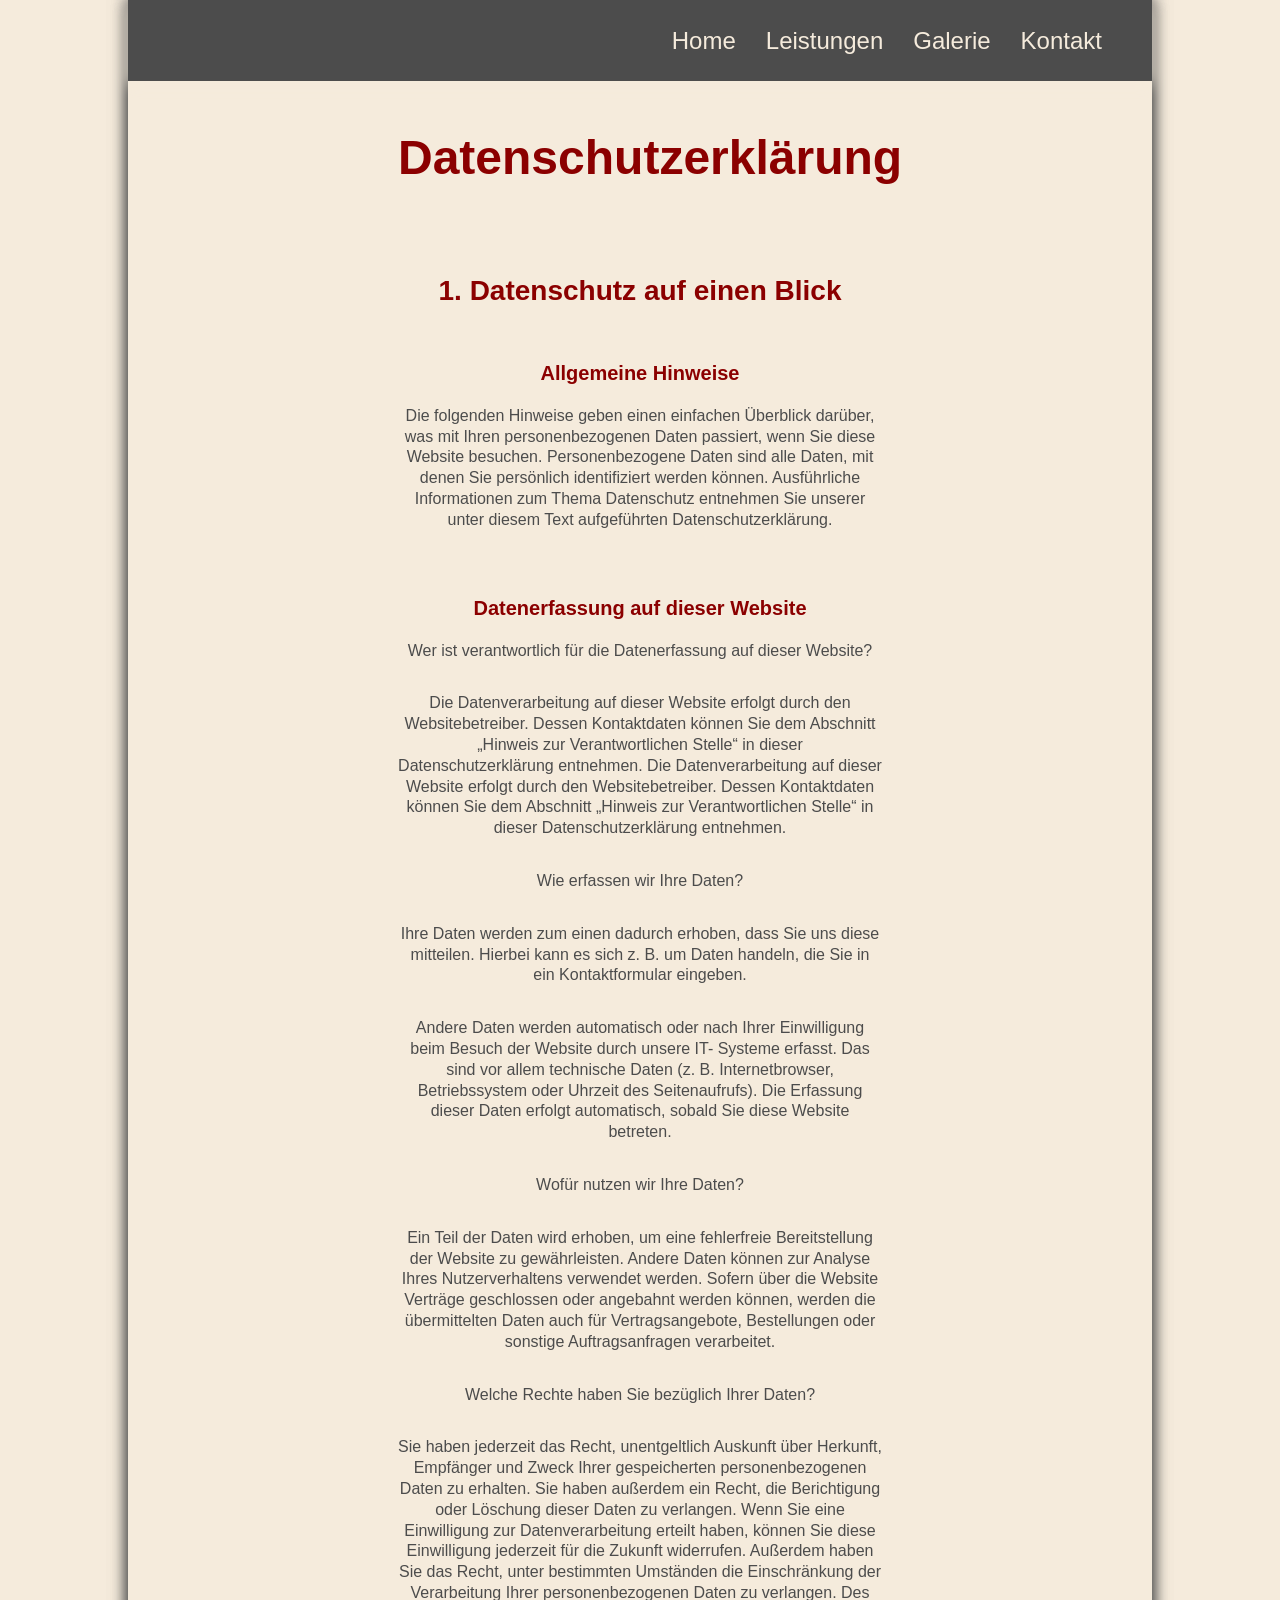
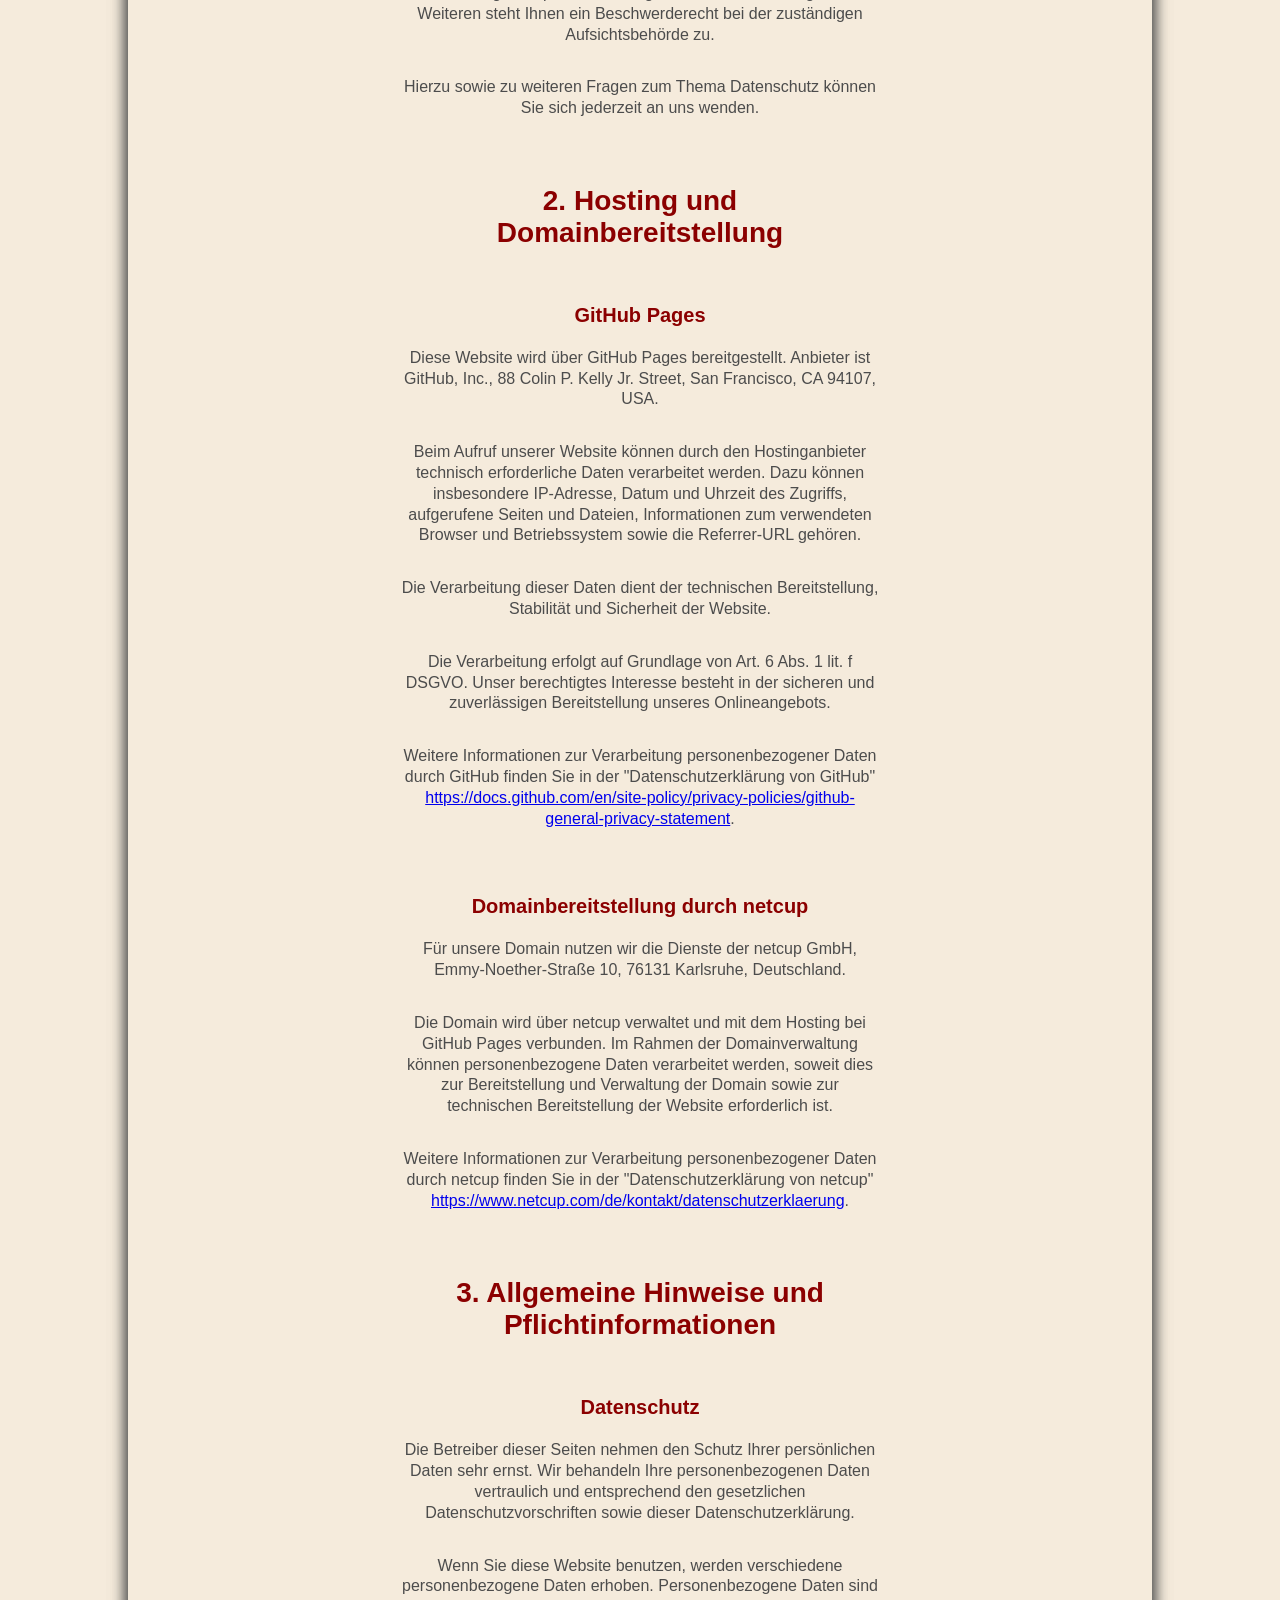
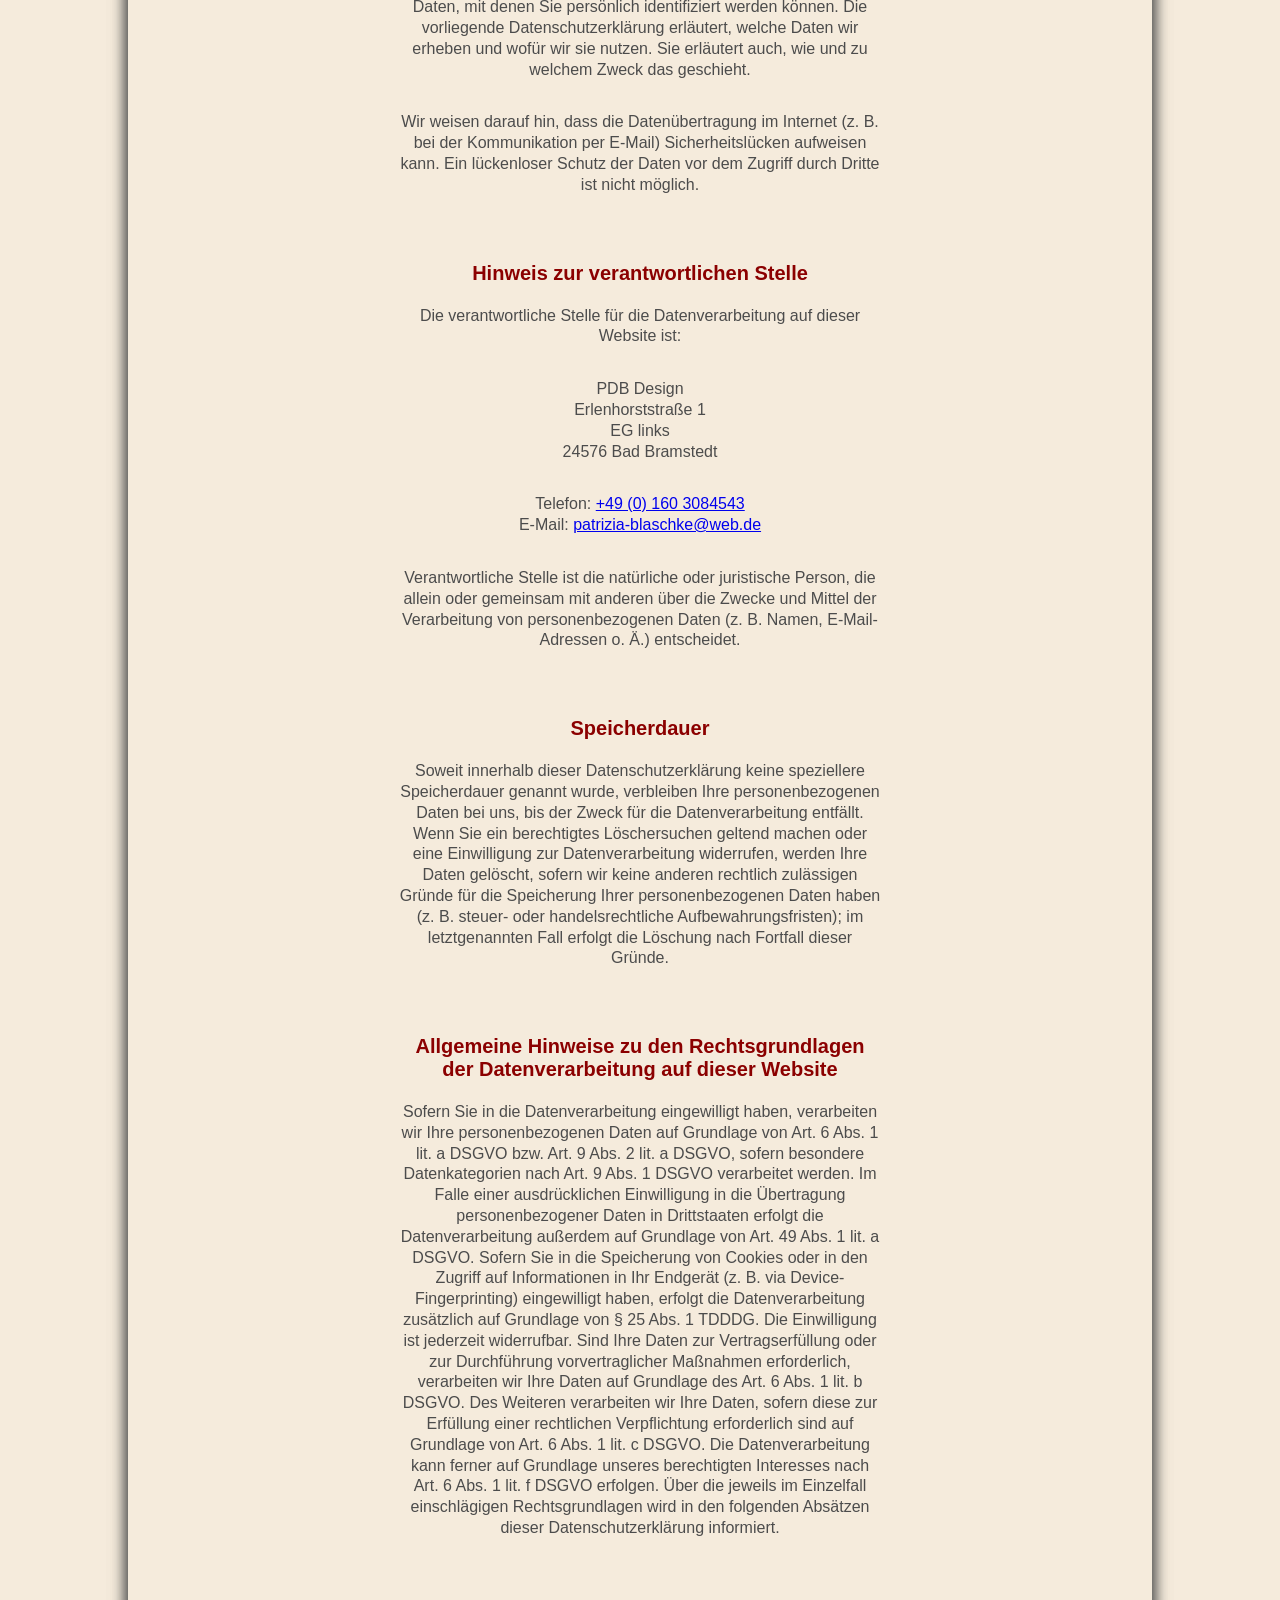
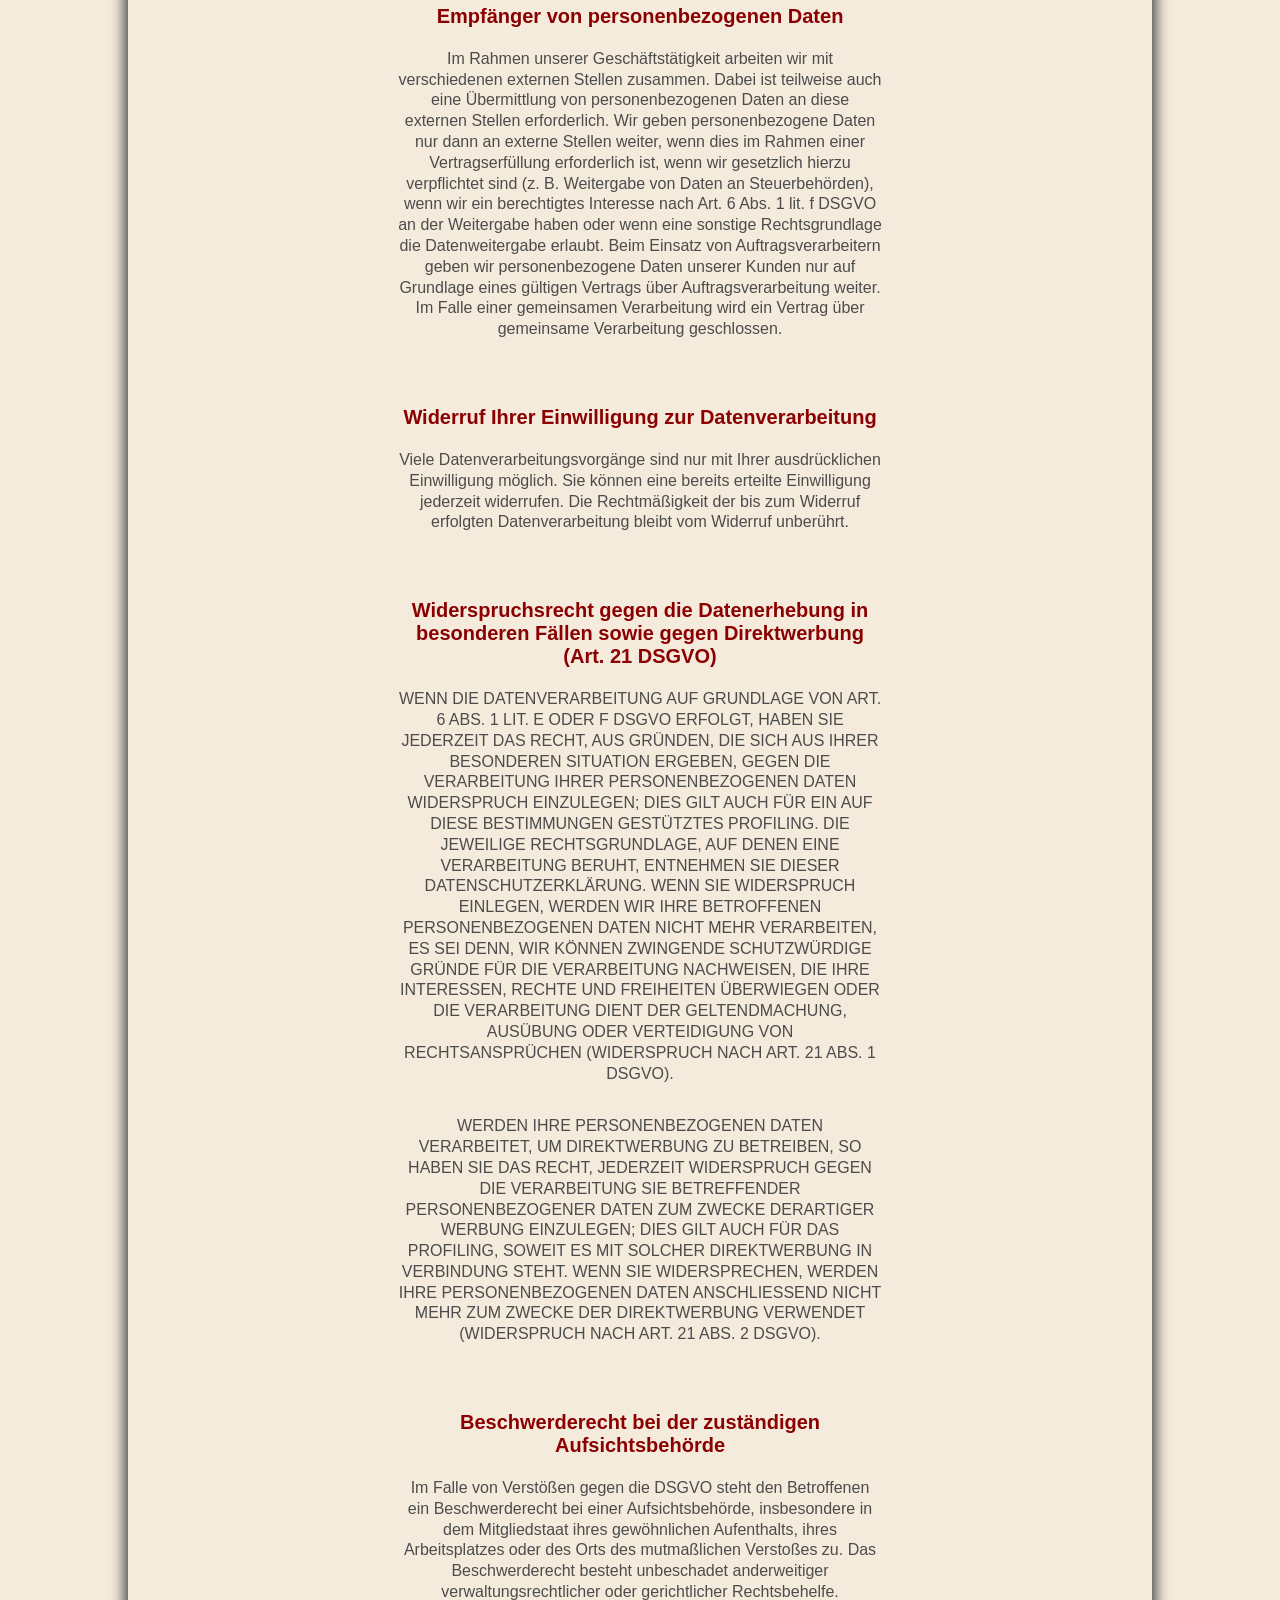
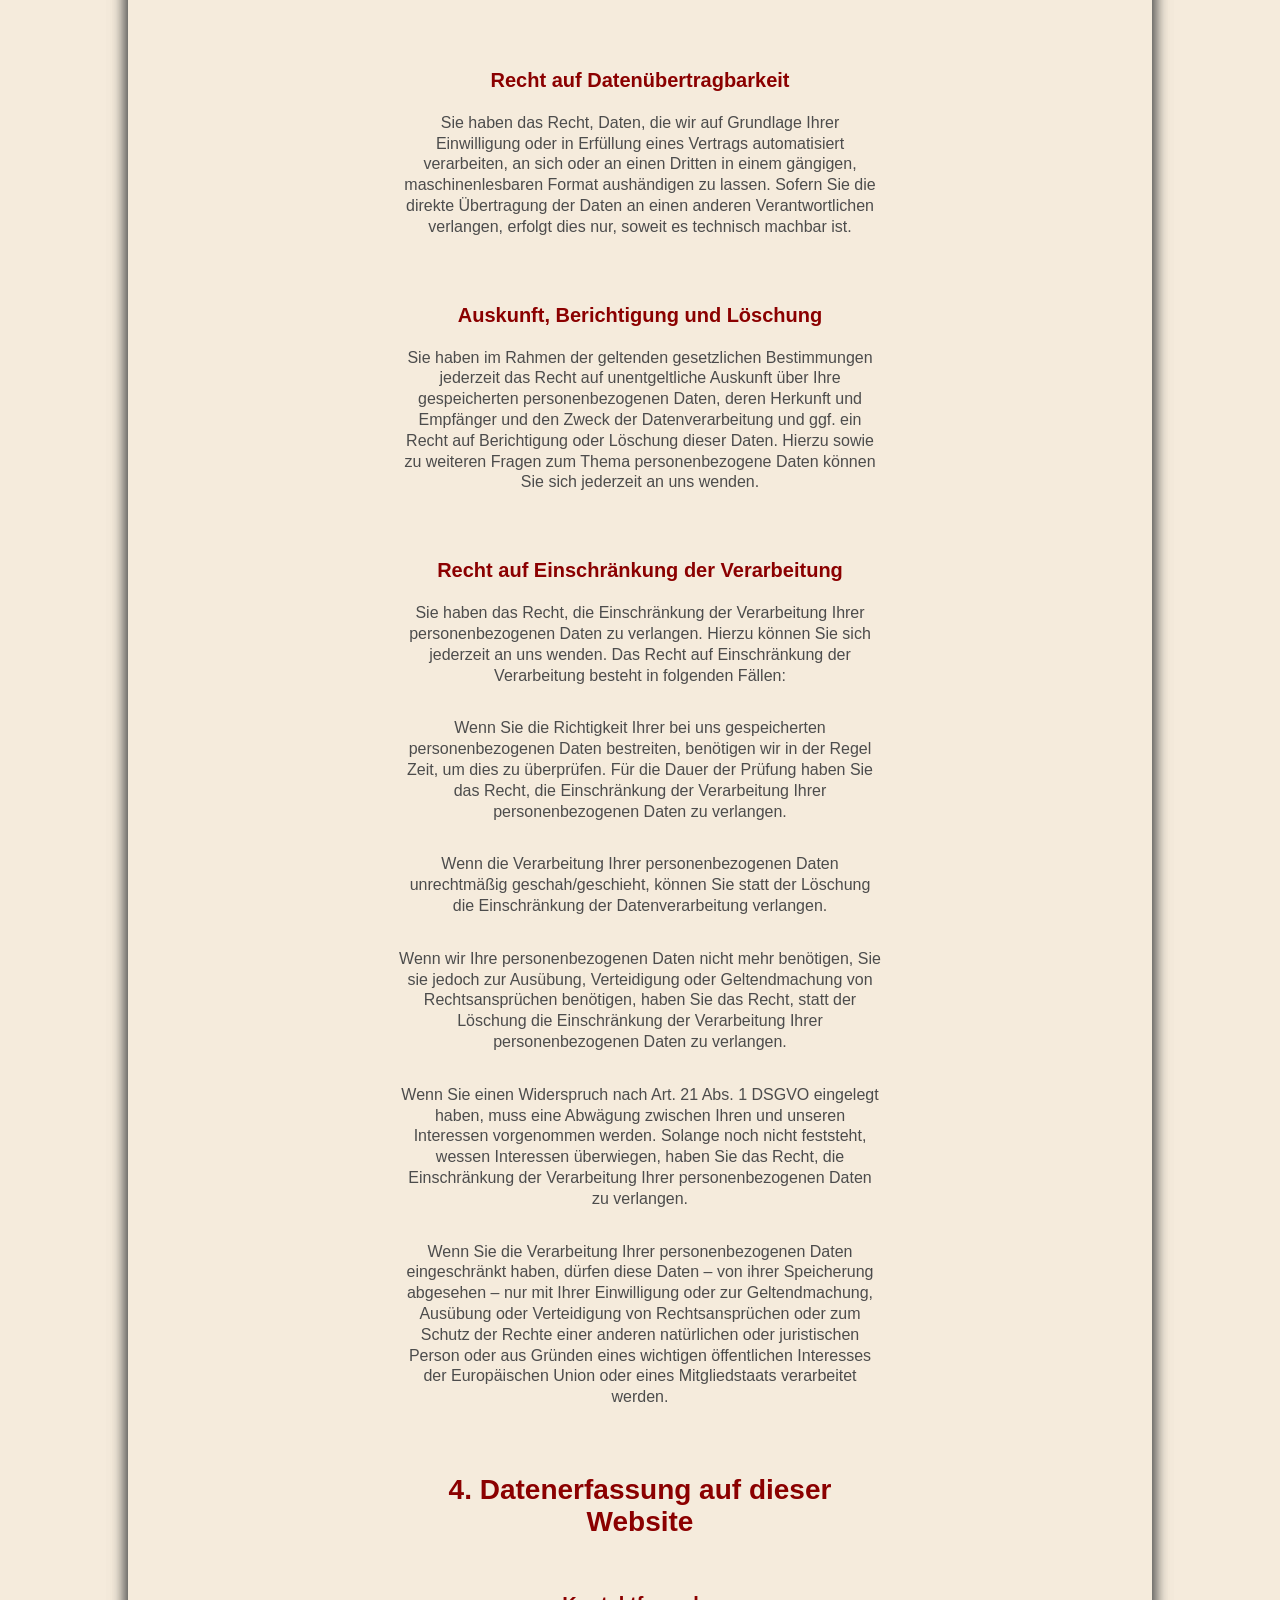
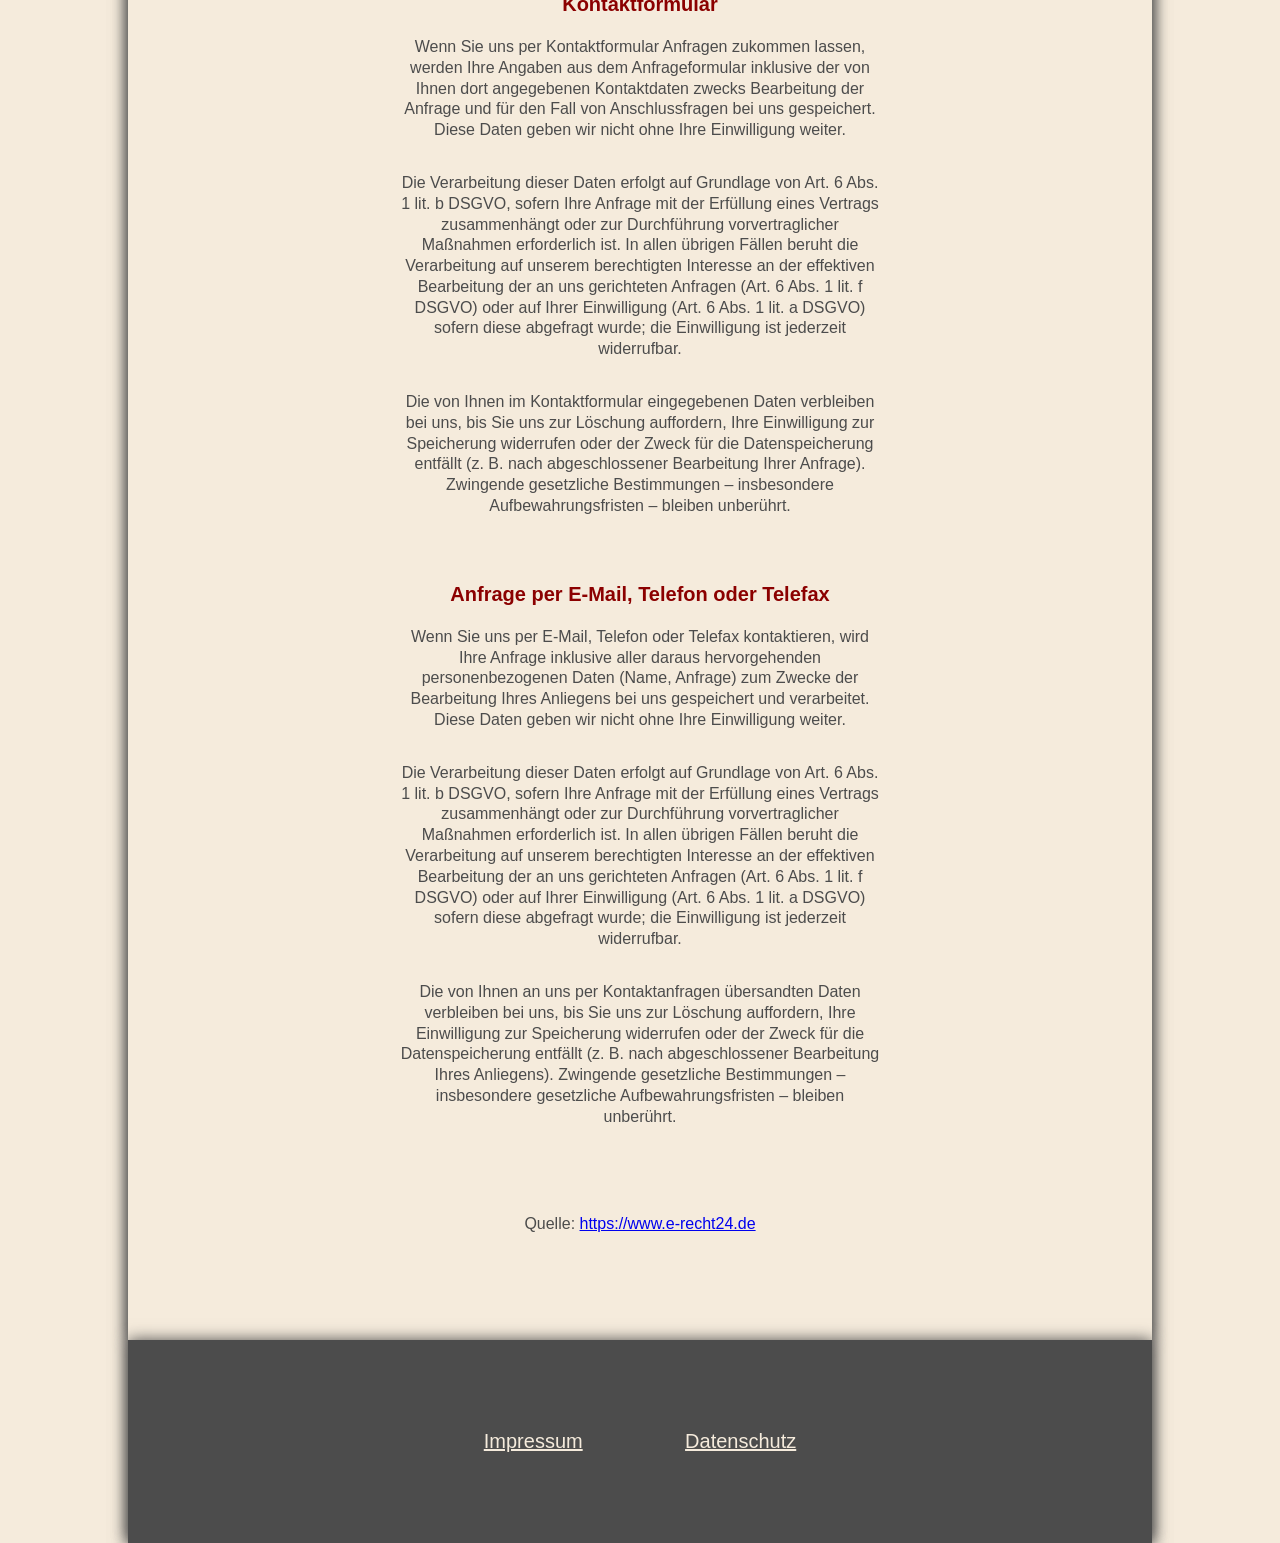
==== commit 42d70c60: "Update footer links to point to correct pages" ====
--- a/unterseiten/datenschutz.html
+++ b/unterseiten/datenschutz.html
@@ -197,8 +197,8 @@
     </main>
 
     <footer class="footer2">
-      <a href="">Impressum</a>
-      <a href="">Datenschutz</a>
+      <a href="/unterseiten/impressum.html">Impressum</a>
+      <a href="/unterseiten/datenschutz.html">Datenschutz</a>
     </footer>
   </body>
 </html>
--- a/styles.css
+++ b/styles.css
@@ -85,7 +85,7 @@
 }
 
 .navigation:hover {
-font-size: 1.5rem;;
+font-size: 1.5rem;
 }
 
 .vorstellung {
@@ -188,6 +188,10 @@
 color: var(--color3);
 }
 
+footer2 a {
+color: var(--color1);
+}
+
 
 
 
@@ -719,7 +723,6 @@
   box-sizing: border-box;
   margin-top: 0;
   margin-bottom: 20px;
-  font-family: sans-serif;
 }
 
 
@@ -779,6 +782,479 @@
   color: var(--color3);
 }
 
+.datenschutz-h4 {
+  margin-bottom: 5px;
+  margin-top: 50px;
+  font-size: 1rem;
+  color: var(--color3);
+  text-align: center;
+}
+
 .datenschutz-text {
   font-size: 0.8rem;
 }
+
+
+
+
+
+
+@media screen and (orientation: portrait), (max-width: 1200px) {
+
+  body {
+    width: 100%;
+    height: 100%;
+    margin: auto;
+    background-color: var(--color1);
+    font-family: sans-serif;
+    color: var(--color2);
+    box-shadow: 0 0 15px var(--color2);
+  }
+
+
+  #willkommen {
+  display: flex;
+  flex-direction: column;
+  align-items: center;
+  justify-content: top;
+  position: relative;
+  height: 100vh;
+  padding: 0;
+  }
+
+
+h1 {
+  font-size: 2.4rem;
+  text-align: center;
+  margin-bottom: 0;
+  margin-left: 2.5vw;
+  margin-right: 2.5vw;
+  color: var(--color3);
+  }
+
+
+  #subhead {
+  font-size: 1rem;
+  margin-left: 2.5vw;
+  margin-right: 2.5vw;
+}
+
+
+  #navbar {
+  display: flex;
+  justify-content: space-evenly;
+  height: 9vh;
+  gap: 18px;
+  align-items: center;
+  width: 100%;
+  position: fixed;
+  top: 0;
+  background-color: var(--color2);
+  padding: 20px 50px;
+  box-sizing: border-box;
+  font-size: 0.8rem;
+  z-index: 5;
+  box-shadow: 0 3px 15px var(--color1);
+}
+
+
+  .navigation:hover {
+  font-size: 0.8rem;
+  }
+
+.vorstellung {
+display: grid;
+grid-template-areas:
+  "headline1 headline1 headline1"
+  "text1 text1 text1"
+  "button1 button1 button1";
+margin: 0;
+padding: 10vh;
+column-gap: 4vw;
+background-color: var(--color2);
+color: var(--color1);
+box-shadow: 0 0 15px var(--color2);
+}
+
+.vorstellung-bild {
+  display: none;
+}
+
+.arbeiten {
+display: grid;
+grid-template-areas:
+  "headline2 headline2 headline2"
+  "bild2 bild2 bild2"
+  "text2 text2 text2"
+  "button2 button2 button2";
+margin: 0;
+padding: 10vh;
+column-gap: 4vw;
+background-color: var(--color1);
+z-index: -2;
+box-shadow: 0 0 15px var(--color2);
+}
+
+.arbeiten-bild {
+  width: 100%;
+  margin-top: 40px;
+  height: 80%;
+  object-fit: cover;
+}
+
+
+
+
+  .interesse {
+display: grid;
+grid-template-areas:
+  "headline3 headline3 headline3"
+  "text3 text3 text3"
+  "button3 button3 button3";
+padding: 10vh 5vh;
+column-gap: 10vw;
+background-color: var(--color2);
+color: var(--color1);
+box-shadow: 0 0 15px var(--color2);
+}
+
+
+.button:hover {
+  transform: none;
+}
+
+
+  .footer2, .footer {
+  font-size: 0.8rem;
+  }
+
+  footer a {
+  font-size: 0.8rem;
+  }
+
+
+  .leistungen {
+  display: flex;
+  flex-direction: column;
+  margin: 0;
+  padding: 10vh 5vh;
+  background-color: var(--color1);
+  box-shadow: 0 0 15px var(--color2);
+}
+
+.leistungen-block {
+  width: 100%;
+  display: flex;
+  flex-direction: row;
+  justify-content: center;
+  align-items: flex-start;
+  flex-wrap: wrap;
+}
+
+.hochzeit, .trauer, .taufe, .geburtstag, .anlass {
+  display: flex;
+  flex-direction: column;
+  justify-content: center;
+  margin: 30px;
+  width: 20vw;
+  min-width: 150px;
+  max-width: 200px;
+}
+
+.leistungen-sub {
+  margin-bottom: 0;
+}
+
+.leistungen-text {
+  font-size: 0.8rem;
+}
+
+.text-links {
+  text-align: left;
+}
+
+.preise {
+  display: flex;
+  flex-direction: column;
+  justify-content: center;
+  padding: 10vh 5vh;
+  background-color: var(--color2);
+  color: var(--color1);
+  box-shadow: 0 0 15px var(--color2);
+}
+
+
+  .preisboxen {
+  display: flex;
+  flex-direction: column;
+  justify-content: center;
+  gap: 20px;
+  background-color: var(--color2);
+  color: var(--color1);
+  box-shadow: 0 0 15px var(--color2);
+}
+
+  .einzelpreise {
+  display: flex;
+  flex-direction: row;
+  justify-content: space-between;
+  margin-bottom: -10px;
+  }
+
+  .preis {
+  font-size: 2rem;
+  font-weight: bold;
+  margin-top: 30px;
+}
+
+.sonstiges-preis {
+  font-size: 2rem;
+  font-weight: bold;
+}
+
+.preise-text {
+  font-size: 0.8rem;
+  margin: auto;
+  text-align: center;
+  }
+
+
+
+  #mehr1:checked ~ #preise-s {
+  display: flex;
+  flex-direction: column;
+  width: 100%;
+  max-width: 400px;
+}
+
+  #mehr2:checked ~ #preise-m {
+  display: flex;
+  flex-direction: column;
+  width: 100%;
+  max-width: 400px;
+}
+
+  #mehr3:checked ~ #preise-l {
+  display: flex;
+  flex-direction: column;
+  width: 100%;
+  max-width: 400px;
+}
+
+  #mehr4:checked ~ #preise-sonstiges {
+  display: flex;
+  flex-direction: column;
+  width: 100%;
+  max-width: 400px;
+}
+
+
+.interesse2 {
+  display: grid;
+  grid-template-areas:
+    "headline3 headline3 headline3"
+    "text3 text3 text3"
+    "button3 button3 button3";
+  padding: 10vh 5vh;
+  column-gap: 10vw;
+  background-color: var(--color1);
+  box-shadow: 0 0 15px var(--color2);
+}
+
+.preise-hl {
+  margin: 0 0 20px 0;
+  font-size: 1.8rem;
+}
+
+.leistungen-hl {
+  margin-bottom: 20px;
+  font-size: 1.8rem;
+  color: var(--color3);
+  text-align: center;
+}
+
+
+
+  .galerie {
+  display: flex;
+  flex-direction: column;
+  padding: 10vh 5vh;
+  background-color: var(--color1);
+  box-shadow: 0 0 15px var(--color2);
+  }
+
+  .galerie-texte {
+  opacity: 80%;
+  }
+
+  .galerie-bild:hover {
+    display: inline-block;
+    transform: none;
+  }
+
+  .galerie-bild:hover .galerie-texte {
+    opacity: 80%;
+  }
+
+  .galerie-hl {
+    margin-bottom: 20px;
+    font-size: 1.8rem;
+    color: var(--color3);
+    text-align: center;
+  }
+
+  .galerie-text {
+    display: none;
+  }
+
+  .galerie-sub {
+    font-size: 1.4rem;
+    margin-top: 35px;
+  }
+
+  .galerie-bilder {
+  display: flex;
+  flex-direction: column;
+  justify-content: center;
+  align-items: center;
+  text-align: center;
+  margin: 10px 10px;
+  width: 20vw;
+  min-width: 180px;
+  max-width: 280px;
+}
+
+
+
+
+
+  .kontakt {
+  display: flex;
+  flex-direction: column;
+  margin: auto;
+  padding: 10vh 5vh;
+  background-color: var(--color1);
+  box-shadow: 0 0 15px var(--color2);
+}
+
+.kontakt-hl {
+    margin-bottom: 20px;
+    font-size: 1.8rem;
+    color: var(--color3);
+    text-align: center;
+  }
+
+.kontakt-text {
+  font-size: 1rem;
+}
+
+.kontakt-form {
+  display: flex;
+  flex-direction: column;
+  gap: 20px;
+  margin-top: 20px;
+}
+
+ .kontakt-label {
+  font-size: 1rem;
+  font-weight: bold;
+  color: var(--color2);
+  margin-bottom: -8px;
+ }
+
+#name, #email {
+  font-size: 0.8rem;
+  width: 100%;
+  height: 40px;
+  padding: 10px;
+  border: 1px solid var(--color2);
+  border-radius: 4px;
+  box-sizing: border-box;
+  margin-top: 0;
+  margin-bottom: 20px;
+}
+
+#message {
+  font-size: 0.8rem;
+  padding: 10px;
+  border: 1px solid var(--color2);
+  border-radius: 4px;
+  box-sizing: border-box;
+  margin-top: 0;
+  margin-bottom: 20px;
+}
+
+
+
+  .impressum-hl {
+    margin-bottom: 20px;
+    font-size: 1.8rem;
+    color: var(--color3);
+    text-align: center;
+  }
+
+  .impressum {
+  display: flex;
+  flex-direction: column;
+  margin: auto;
+  padding: 10vh 5vh;
+  background-color: var(--color1);
+  box-shadow: 0 0 15px var(--color2);
+  }
+
+  .impressum-h3 {
+  margin-bottom: 5px;
+  margin-top: 30px;
+  font-size: 1.2rem;
+  color: var(--color3);
+}
+
+.impressum-h4 {
+  margin-bottom: 5px;
+  margin-top: 30px;
+  font-size: 1rem;
+  color: var(--color3);
+  text-align: center;
+}
+
+.impressum-text {
+  font-size: 0.8rem;
+}
+
+
+  .datenschutz-hl {
+    margin-bottom: 20px;
+    font-size: 1.8rem;
+    color: var(--color3);
+    text-align: center;
+  }
+
+  .datenschutz {
+  display: flex;
+  flex-direction: column;
+  margin: auto;
+  padding: 10vh 5vh;
+  background-color: var(--color1);
+  box-shadow: 0 0 15px var(--color2);
+  }
+
+  .datenschutz-h3 {
+  margin-bottom: 5px;
+  margin-top: 30px;
+  font-size: 1.2rem;
+  color: var(--color3);
+}
+
+.datenschutz-h4 {
+  margin-bottom: 5px;
+  margin-top: 30px;
+  font-size: 1rem;
+  color: var(--color3);
+  text-align: center;
+}
+
+.datenschutz-text {
+  font-size: 0.8rem;
+}
+
+}
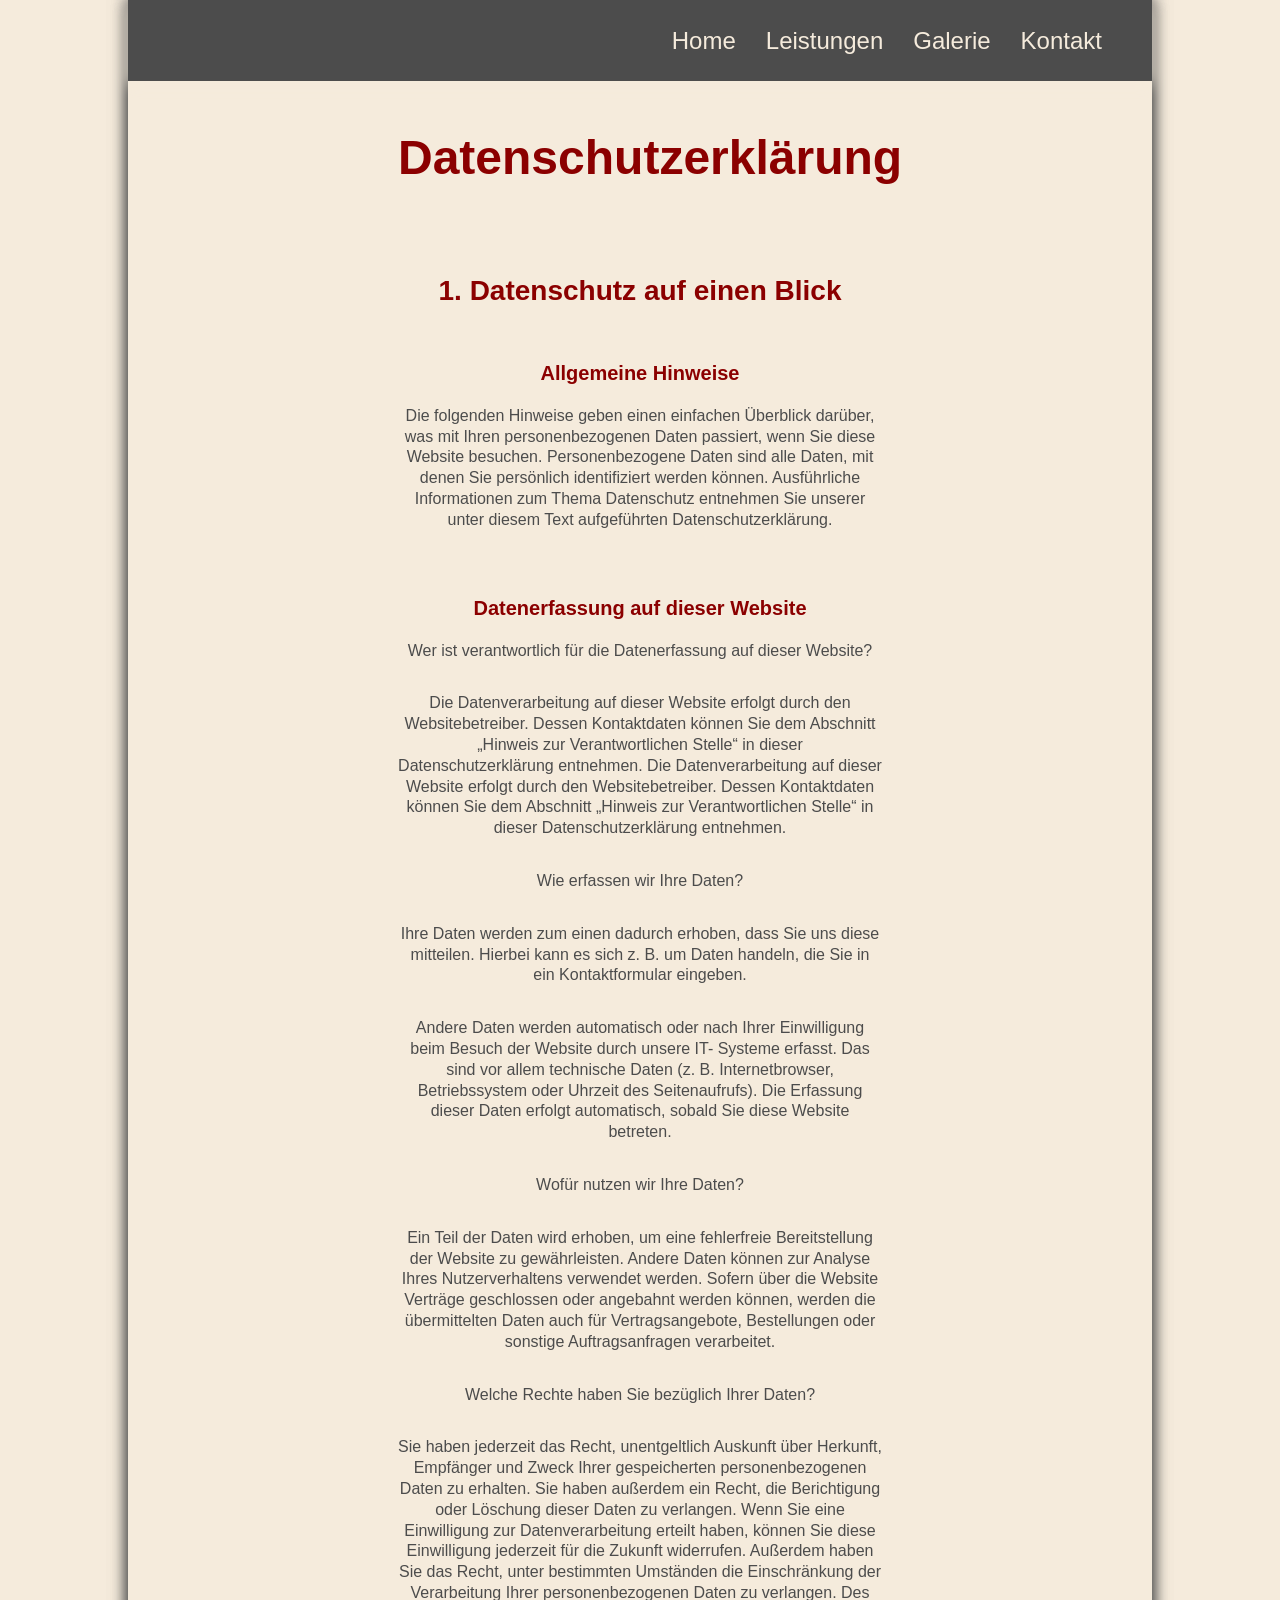
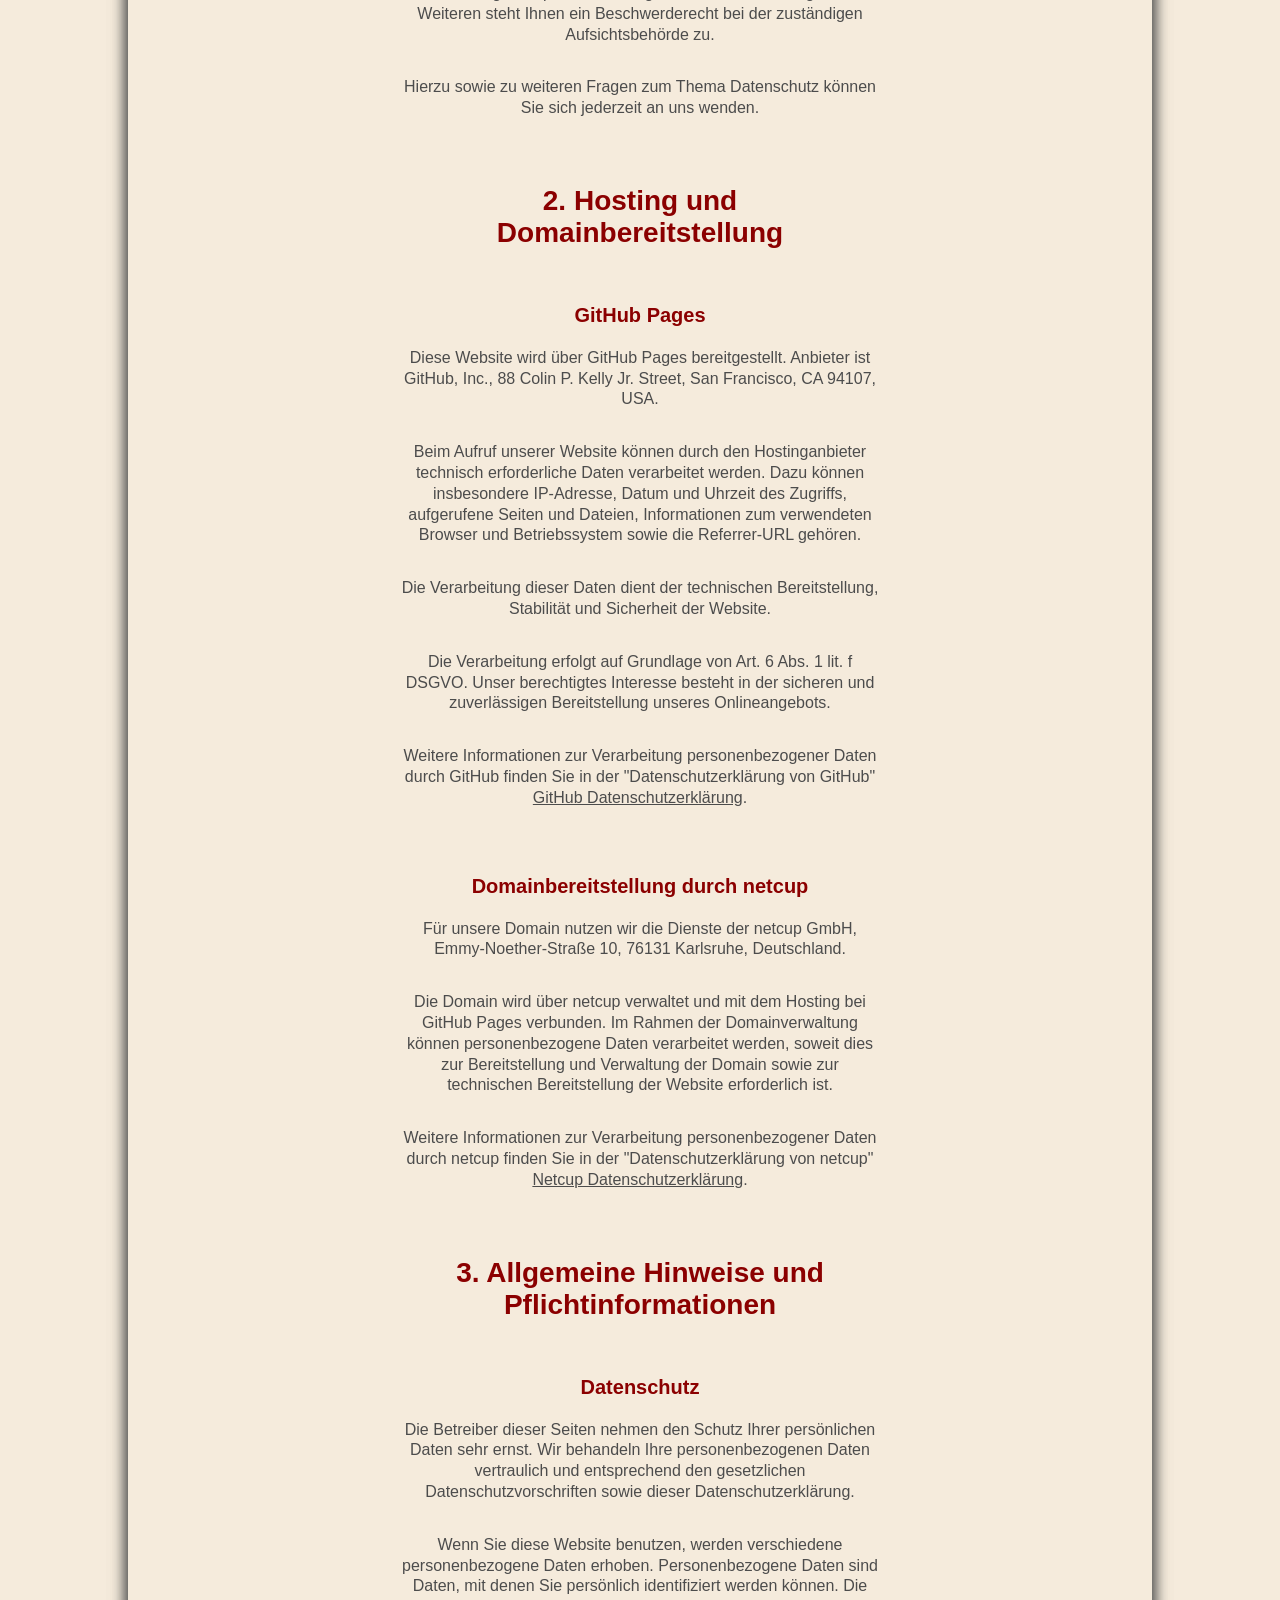
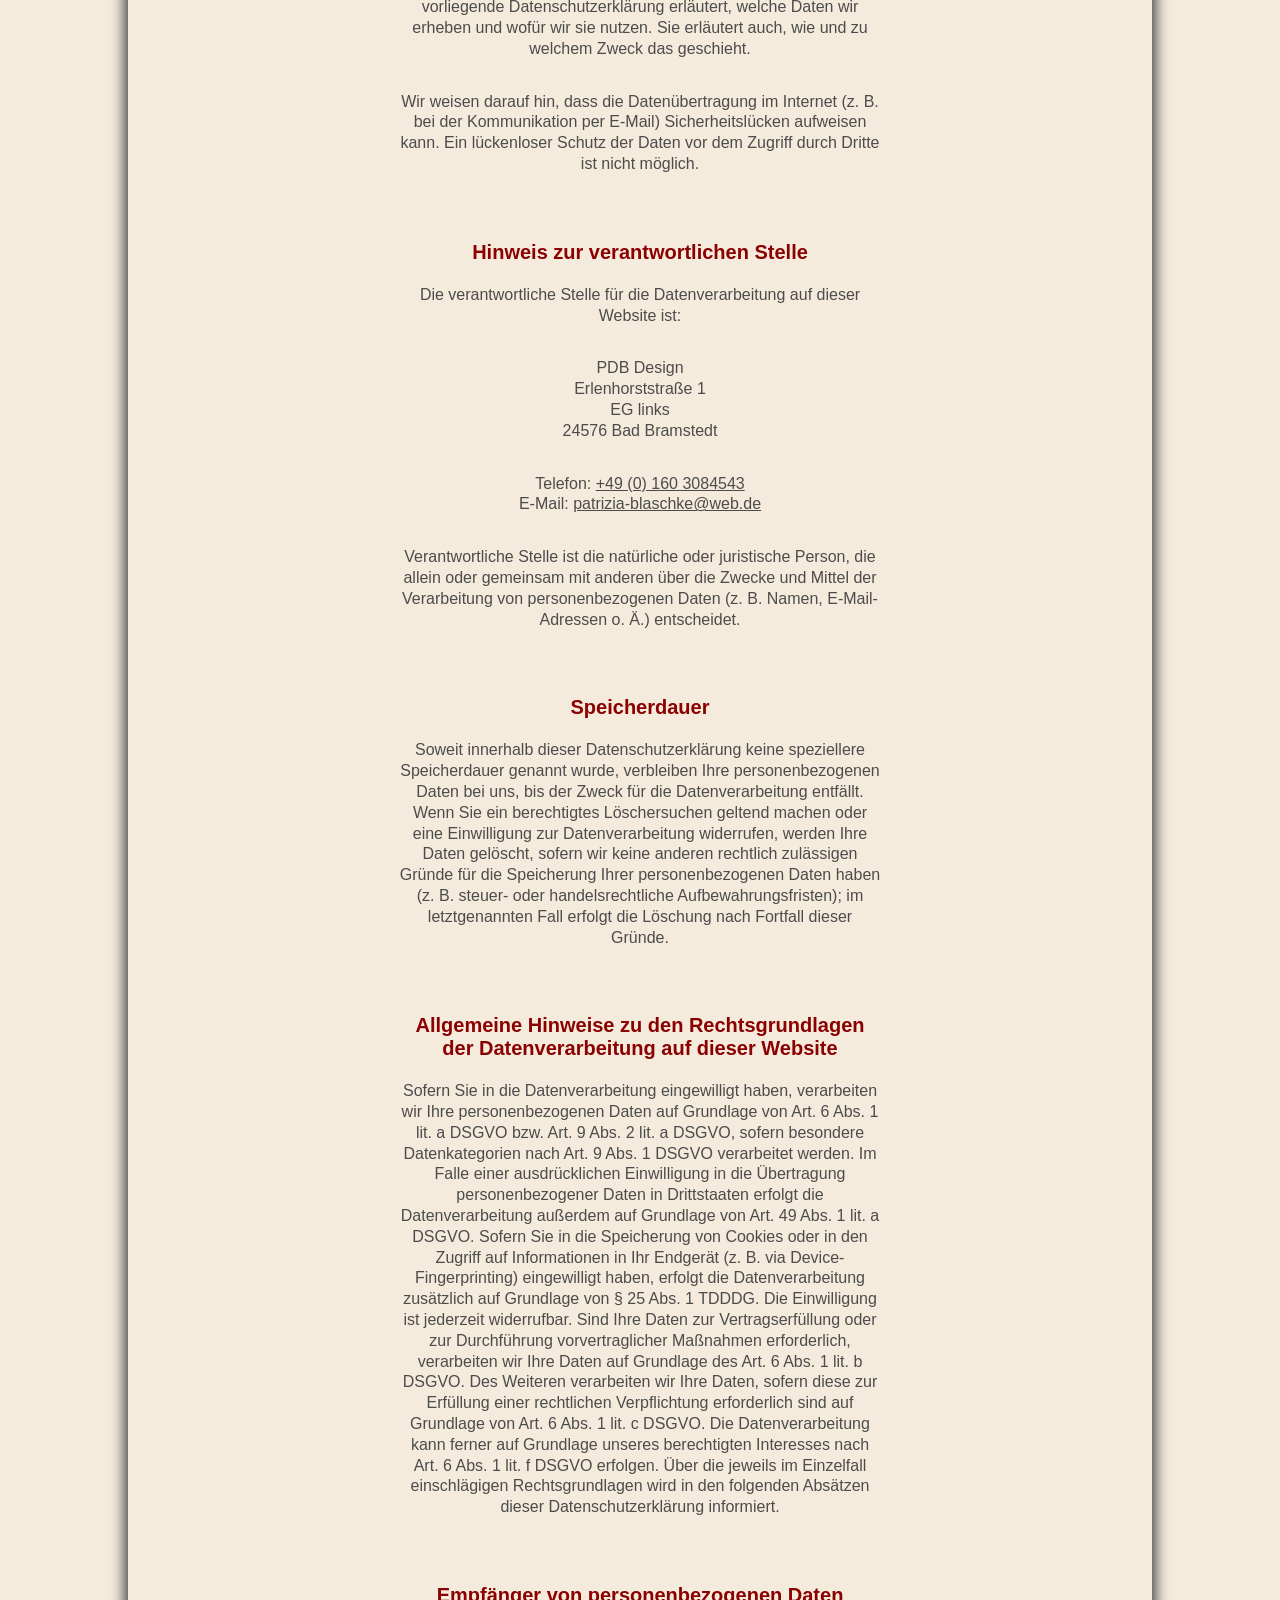
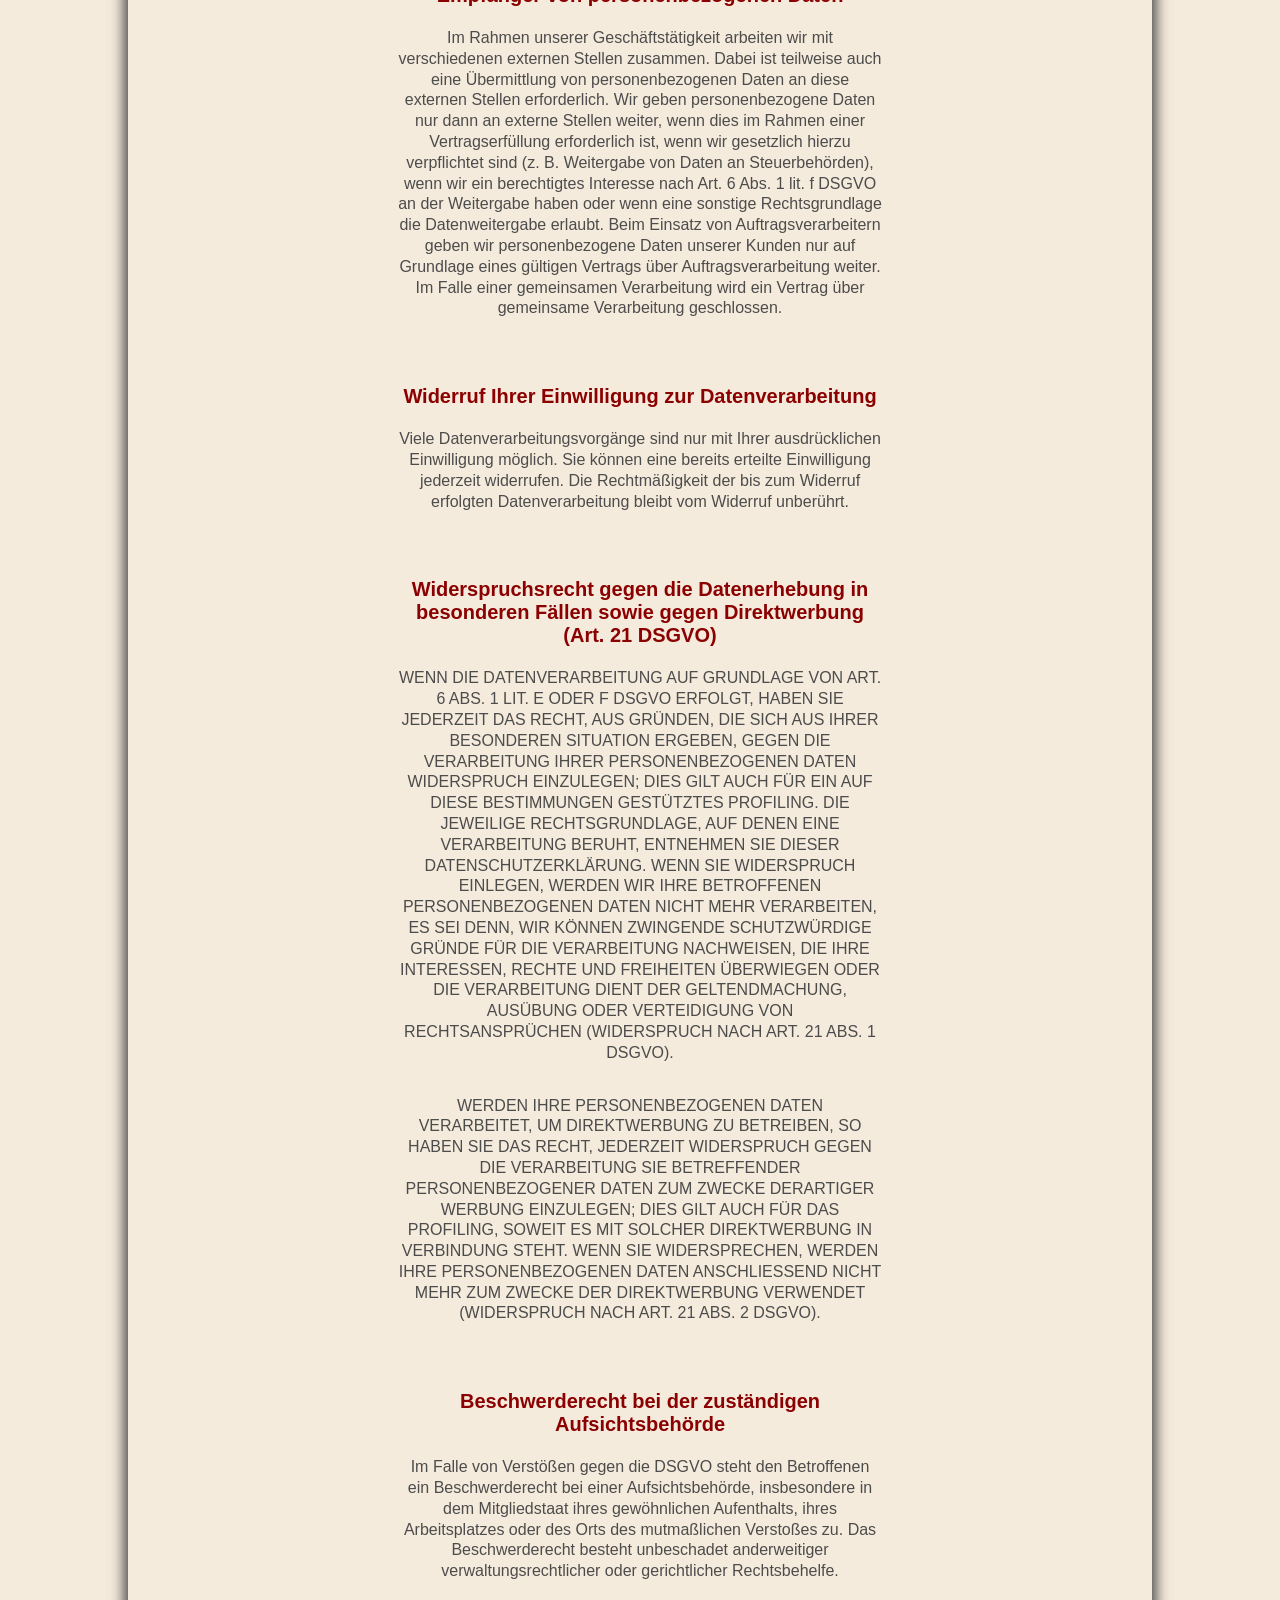
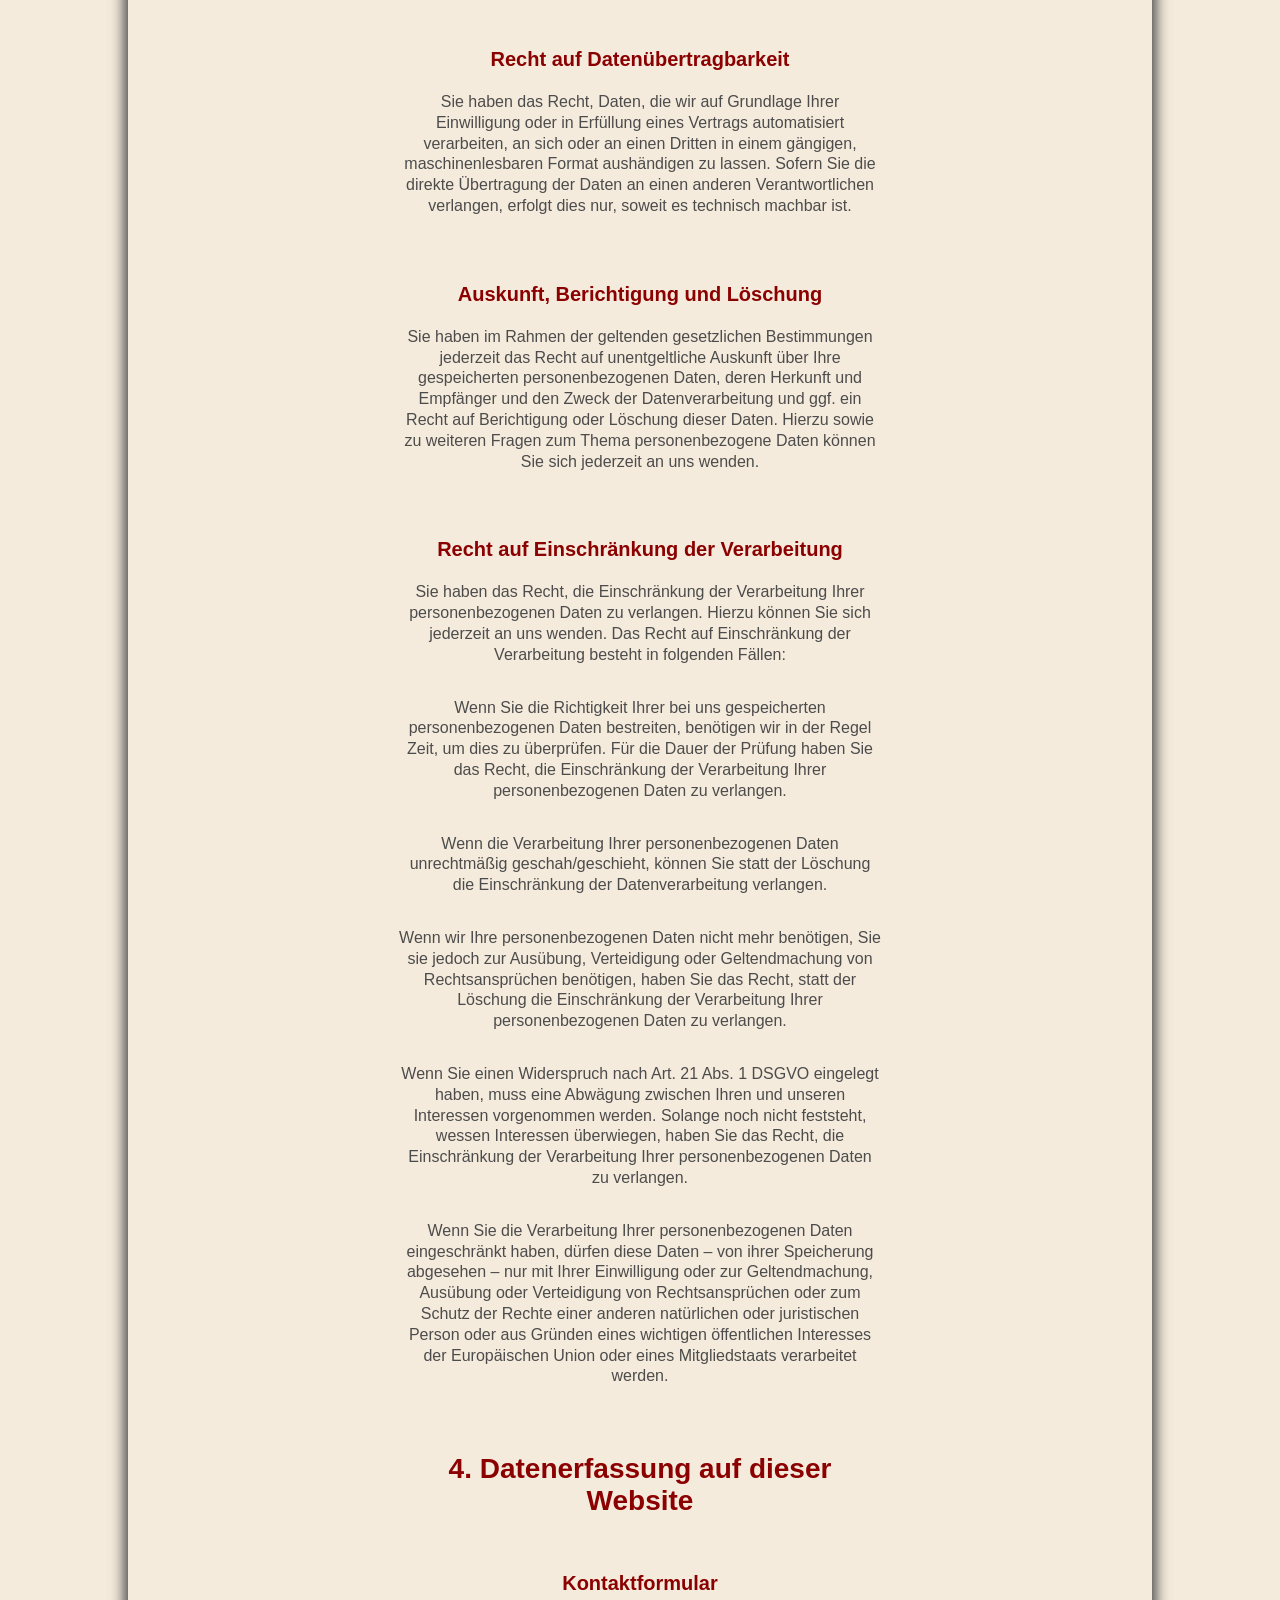
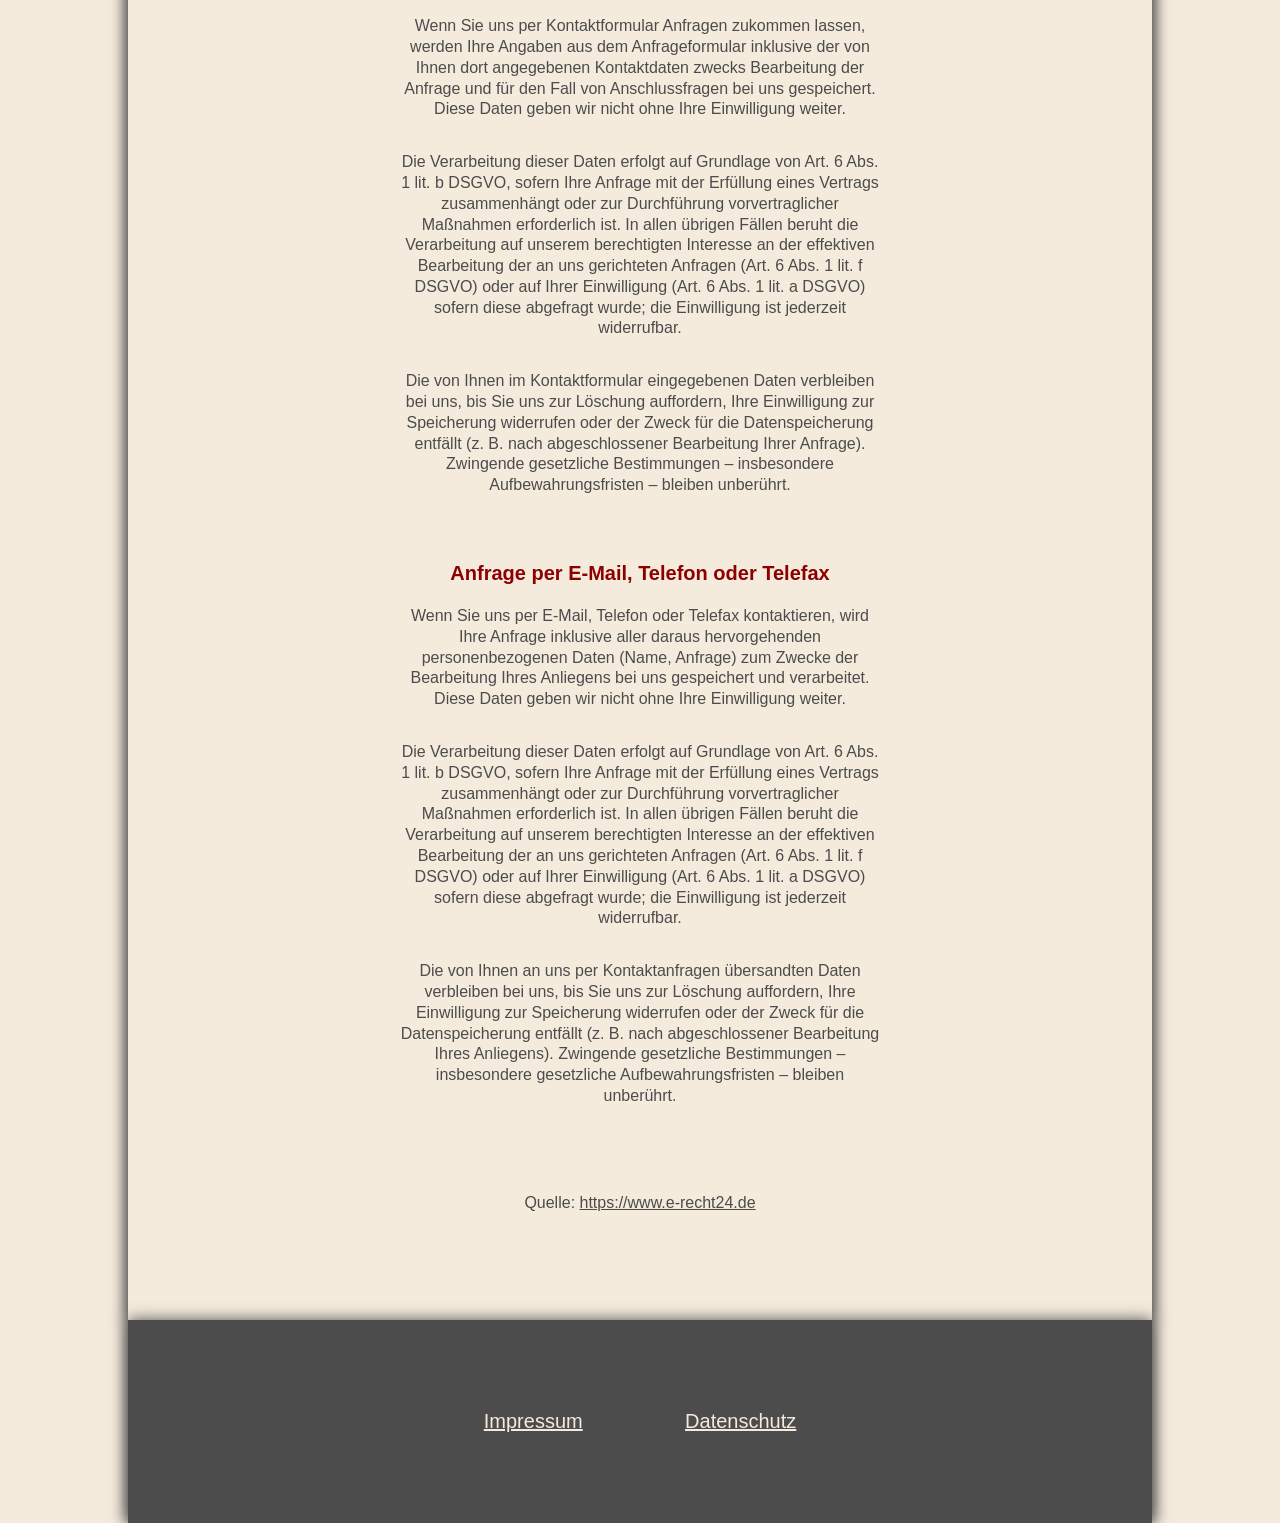
==== commit 6d36567c: "Update links and text in datenschutz.html" ====
--- a/unterseiten/datenschutz.html
+++ b/unterseiten/datenschutz.html
@@ -71,7 +71,7 @@
             Die Verarbeitung erfolgt auf Grundlage von Art. 6 Abs. 1 lit. f DSGVO. Unser berechtigtes Interesse besteht in der sicheren und zuverlässigen Bereitstellung unseres Onlineangebots.
             </p>
             <p class="datenschutz-text">
-            Weitere Informationen zur Verarbeitung personenbezogener Daten durch GitHub finden Sie in der "Datenschutzerklärung von GitHub" <a href="https://docs.github.com/en/site-policy/privacy-policies/github-general-privacy-statement" target="_blank" rel="github">https://docs.github.com/en/site-policy/privacy-policies/github-general-privacy-statement</a>.
+            Weitere Informationen zur Verarbeitung personenbezogener Daten durch GitHub finden Sie in der "Datenschutzerklärung von GitHub" <a href="https://docs.github.com/en/site-policy/privacy-policies/github-general-privacy-statement" target="_blank" rel="github">GitHub Datenschutzerklärung</a>.
             </p>
             <h4 class="datenschutz-h4">Domainbereitstellung durch netcup</h4>
             <p class="datenschutz-text">Für unsere Domain nutzen wir die Dienste der netcup GmbH, Emmy-Noether-Straße 10, 76131 Karlsruhe, Deutschland.
@@ -80,7 +80,7 @@
             Die Domain wird über netcup verwaltet und mit dem Hosting bei GitHub Pages verbunden. Im Rahmen der Domainverwaltung können personenbezogene Daten verarbeitet werden, soweit dies zur Bereitstellung und Verwaltung der Domain sowie zur technischen Bereitstellung der Website erforderlich ist.
             </p>
             <p class="datenschutz-text">
-            Weitere Informationen zur Verarbeitung personenbezogener Daten durch netcup finden Sie in der "Datenschutzerklärung von netcup" <a href="https://www.netcup.com/de/kontakt/datenschutzerklaerung" target="_blank" rel="netcup">https://www.netcup.com/de/kontakt/datenschutzerklaerung</a>.
+            Weitere Informationen zur Verarbeitung personenbezogener Daten durch netcup finden Sie in der "Datenschutzerklärung von netcup" <a href="https://www.netcup.com/de/kontakt/datenschutzerklaerung" target="_blank" rel="netcup">Netcup Datenschutzerklärung</a>.
             </p>
 
 
@@ -197,8 +197,8 @@
     </main>
 
     <footer class="footer2">
-      <a href="/unterseiten/impressum.html">Impressum</a>
-      <a href="/unterseiten/datenschutz.html">Datenschutz</a>
+      <a href="">Impressum</a>
+      <a href="">Datenschutz</a>
     </footer>
   </body>
 </html>
--- a/styles.css
+++ b/styles.css
@@ -38,6 +38,7 @@
   font-size: 4vw;
   margin-bottom: 0;
   color: var(--color3);
+  text-align: center;
 }
 
 #subhead {
@@ -758,7 +759,17 @@
   margin-top: 70px;
 }
 
-
+.quelle a {
+  font-size: 0.8rem;
+  color: var(--color2);
+}
+
+
+
+
+.datenschutz-text a {
+  color: var(--color2);
+}
 
 
 .datenschutz {
@@ -793,6 +804,23 @@
 .datenschutz-text {
   font-size: 0.8rem;
 }
+
+
+
+
+
+
+
+
+
+
+
+
+
+
+
+
+
 
 
 
@@ -822,6 +850,15 @@
   padding: 0;
   }
 
+  .willkommen-texte {
+    margin-top: -40px;
+    padding: 10vh 5vh;
+    display: flex;
+    flex-direction: column;
+    align-items: flex-start;
+    gap: 20px;
+  }
+
 
 h1 {
   font-size: 2.4rem;
@@ -830,13 +867,14 @@
   margin-left: 2.5vw;
   margin-right: 2.5vw;
   color: var(--color3);
-  }
+}
 
 
   #subhead {
   font-size: 1rem;
   margin-left: 2.5vw;
   margin-right: 2.5vw;
+  margin-top: 0;
 }
 
 
@@ -844,7 +882,7 @@
   display: flex;
   justify-content: space-evenly;
   height: 9vh;
-  gap: 18px;
+  gap: 16px;
   align-items: center;
   width: 100%;
   position: fixed;
@@ -857,6 +895,11 @@
   box-shadow: 0 3px 15px var(--color1);
 }
 
+  p {
+  font-size: 0.8rem;
+  text-align: center;
+}
+
 
   .navigation:hover {
   font-size: 0.8rem;
@@ -869,7 +912,7 @@
   "text1 text1 text1"
   "button1 button1 button1";
 margin: 0;
-padding: 10vh;
+padding: 10vh 5vh;
 column-gap: 4vw;
 background-color: var(--color2);
 color: var(--color1);
@@ -888,7 +931,7 @@
   "text2 text2 text2"
   "button2 button2 button2";
 margin: 0;
-padding: 10vh;
+padding: 10vh 5vh;
 column-gap: 4vw;
 background-color: var(--color1);
 z-index: -2;
@@ -900,6 +943,7 @@
   margin-top: 40px;
   height: 80%;
   object-fit: cover;
+  min-width: 150px;
 }
 
 
@@ -963,6 +1007,7 @@
 
 .leistungen-sub {
   margin-bottom: 0;
+  font-size: 1.2rem;
 }
 
 .leistungen-text {
@@ -1017,6 +1062,10 @@
   margin: auto;
   text-align: center;
   }
+
+.preise-paket {
+  font-size: 1.2rem;
+}
 
 
 
@@ -1108,7 +1157,7 @@
   }
 
   .galerie-sub {
-    font-size: 1.4rem;
+    font-size: 1.2rem;
     margin-top: 35px;
   }
 
@@ -1145,7 +1194,7 @@
   }
 
 .kontakt-text {
-  font-size: 1rem;
+  font-size: 0.8rem;
 }
 
 .kontakt-form {
@@ -1156,7 +1205,7 @@
 }
 
  .kontakt-label {
-  font-size: 1rem;
+  font-size: 0.8rem;
   font-weight: bold;
   color: var(--color2);
   margin-bottom: -8px;
@@ -1188,7 +1237,7 @@
 
   .impressum-hl {
     margin-bottom: 20px;
-    font-size: 1.8rem;
+    font-size: 1.6rem;
     color: var(--color3);
     text-align: center;
   }
@@ -1224,7 +1273,7 @@
 
   .datenschutz-hl {
     margin-bottom: 20px;
-    font-size: 1.8rem;
+    font-size: 1.6rem;
     color: var(--color3);
     text-align: center;
   }
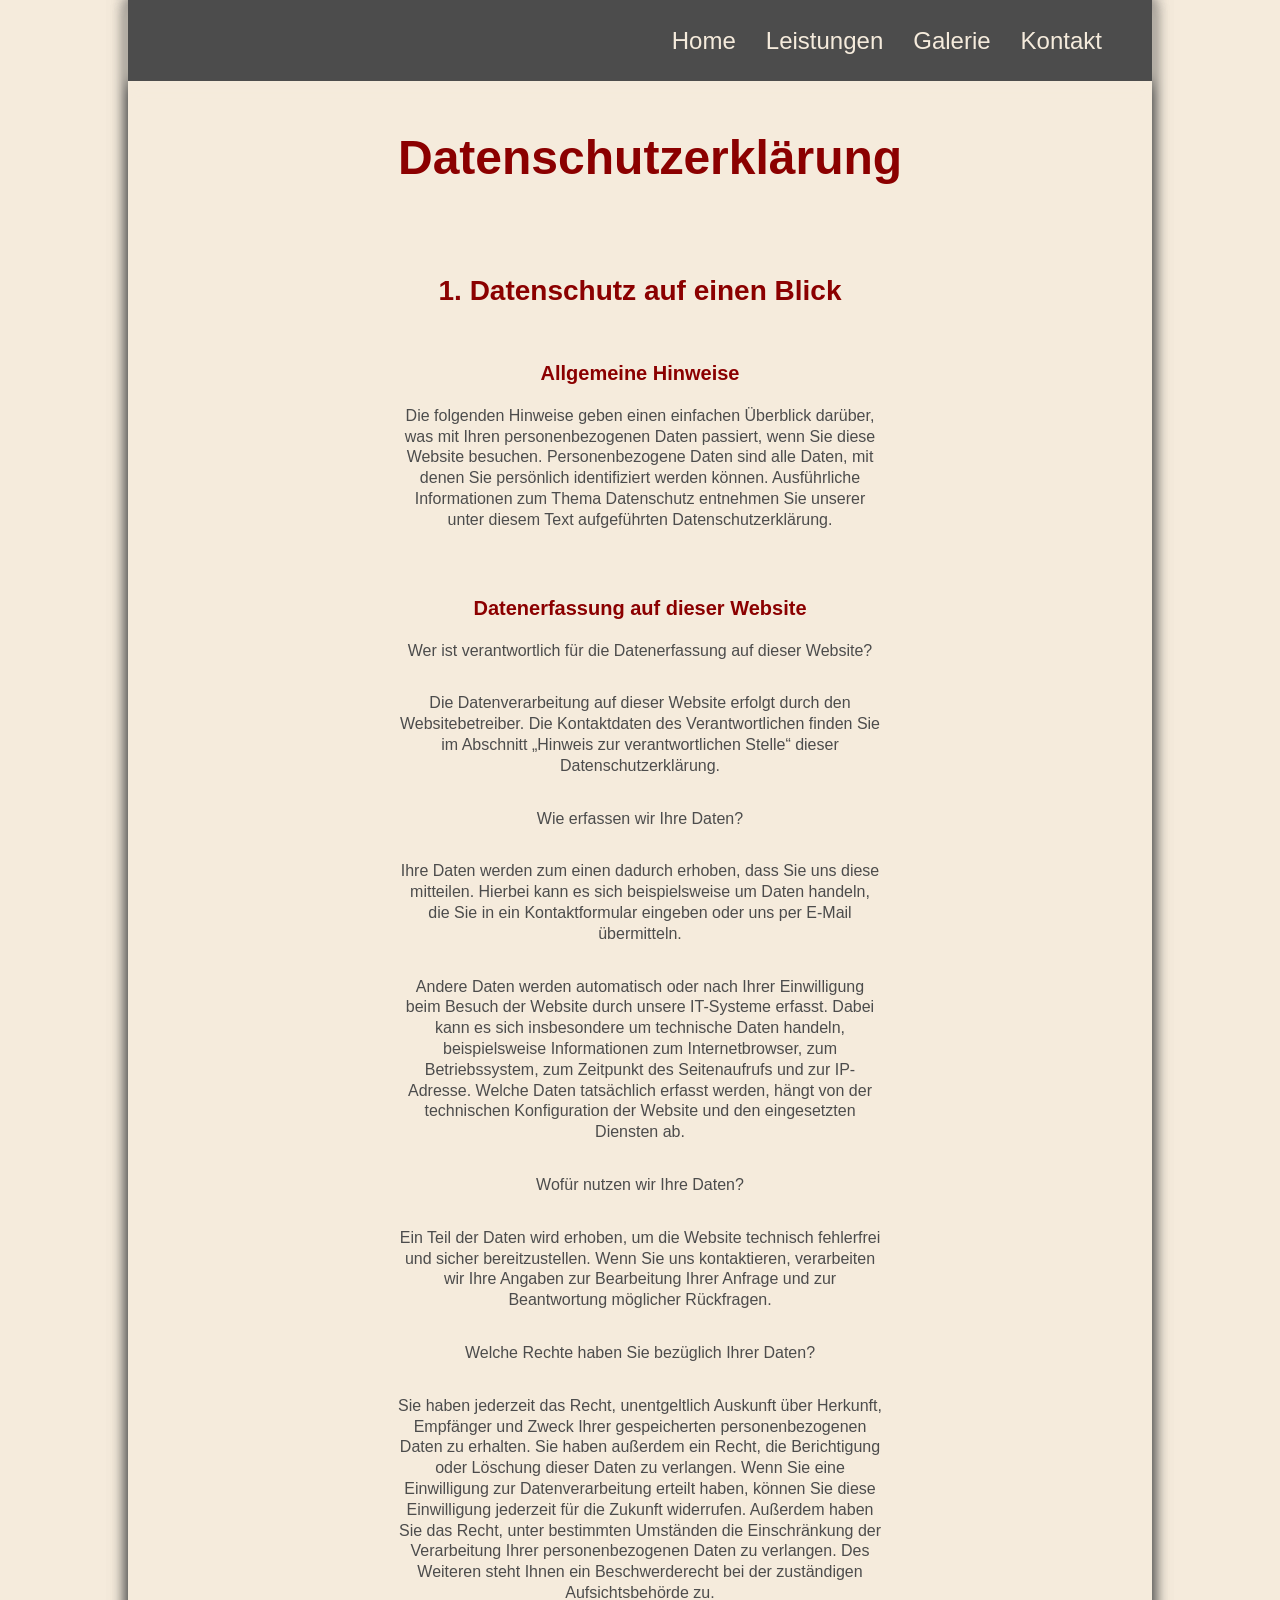
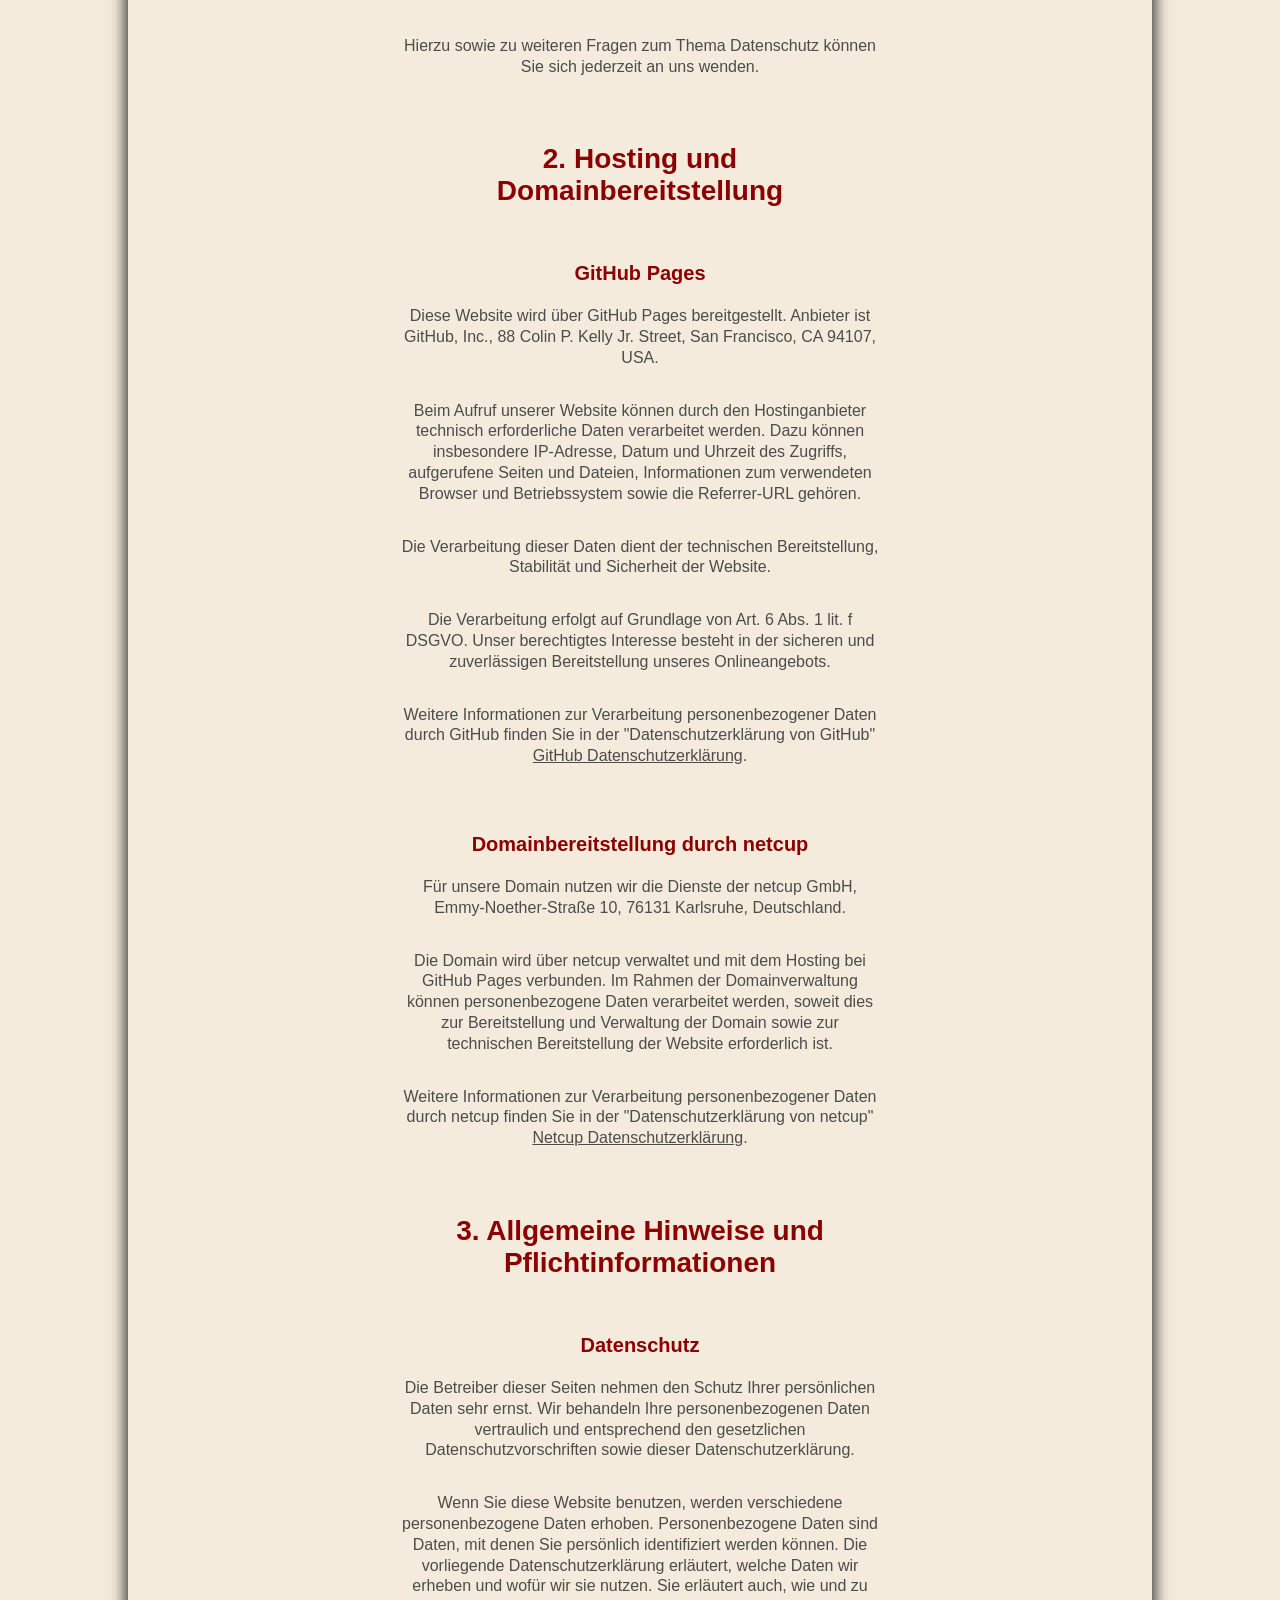
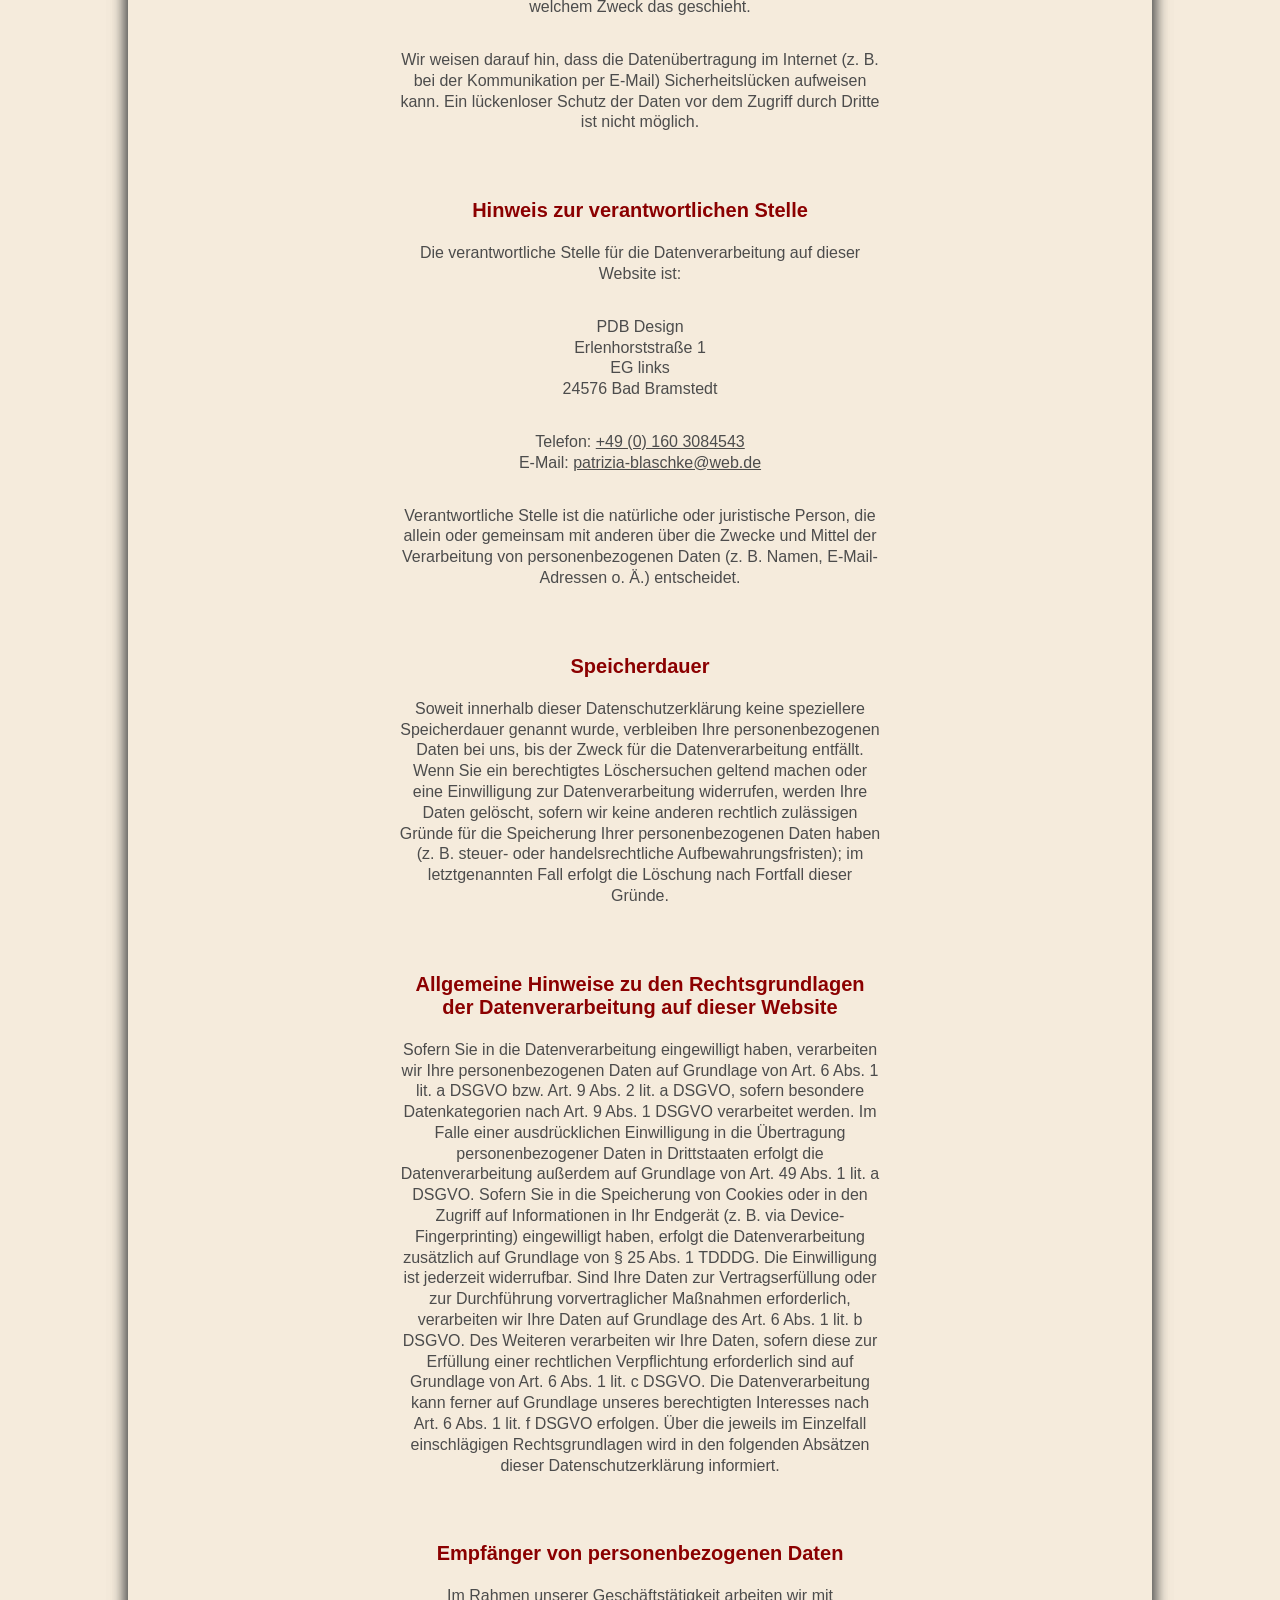
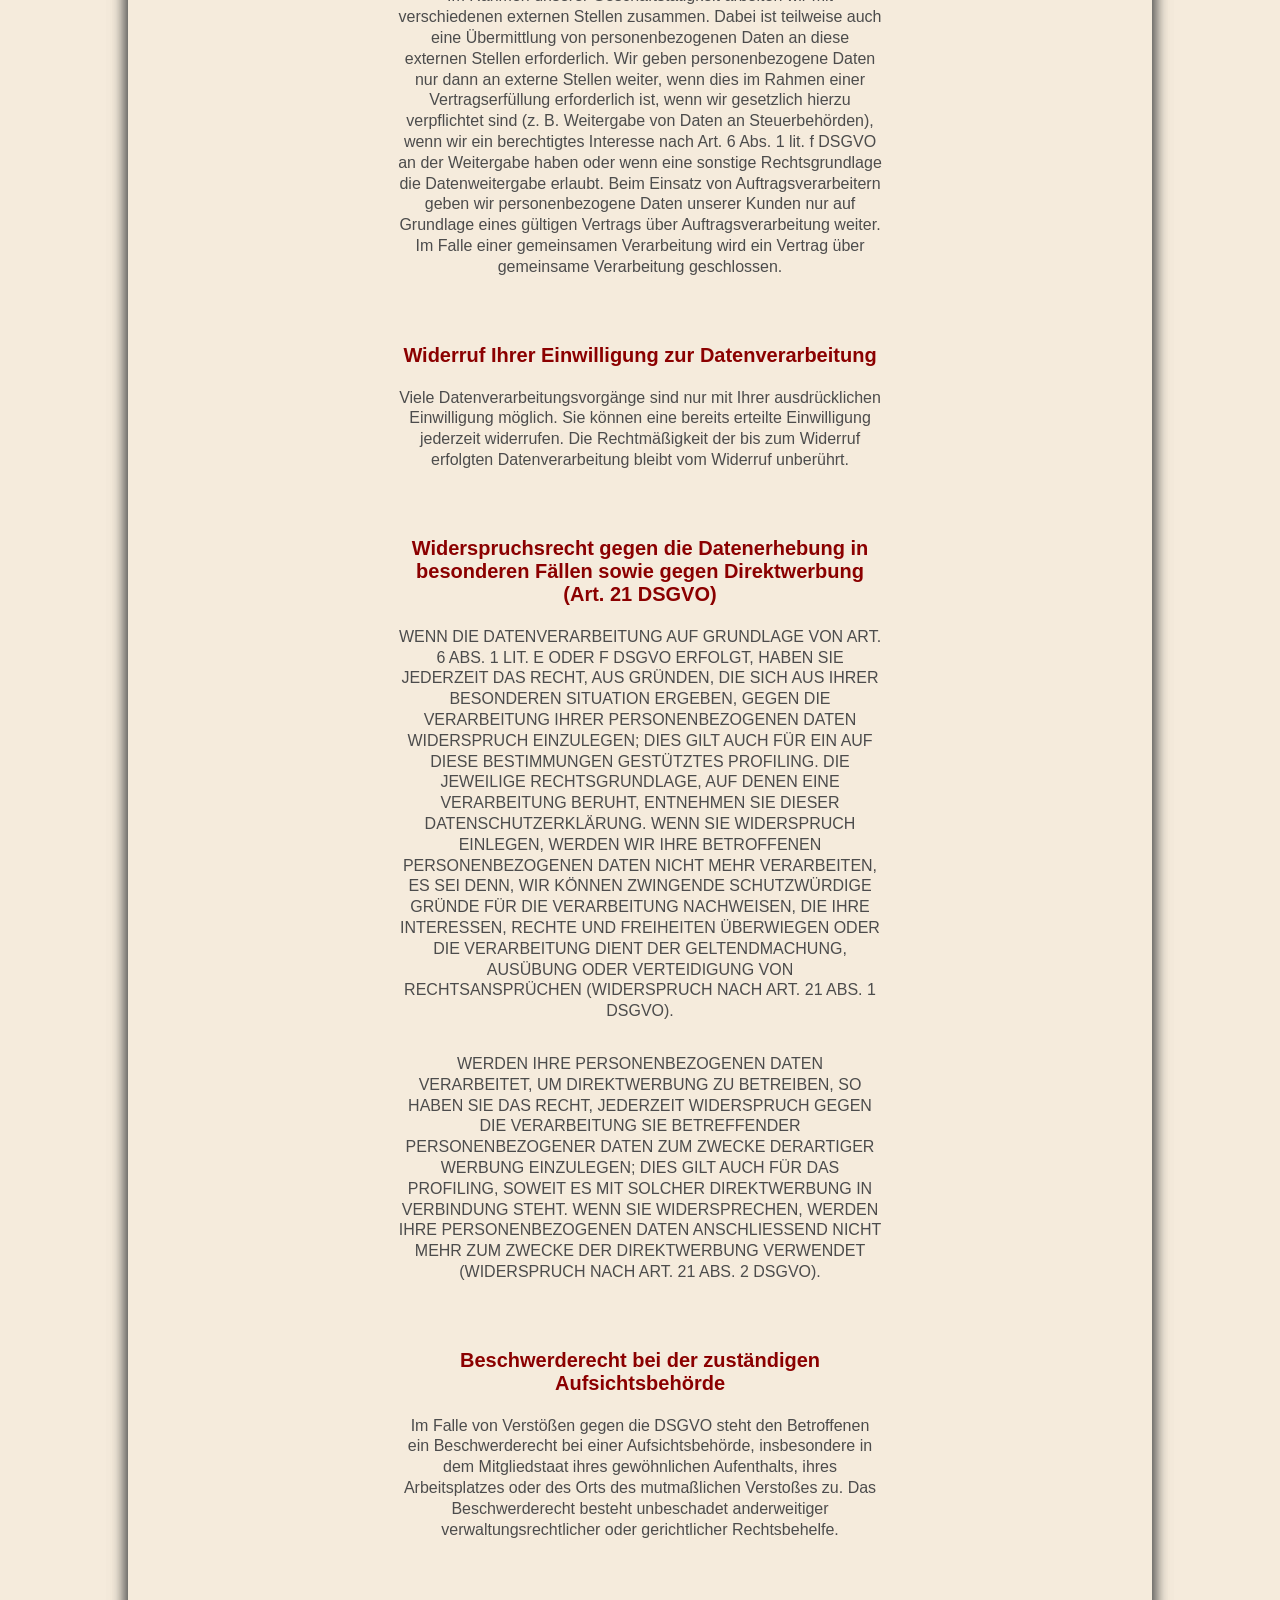
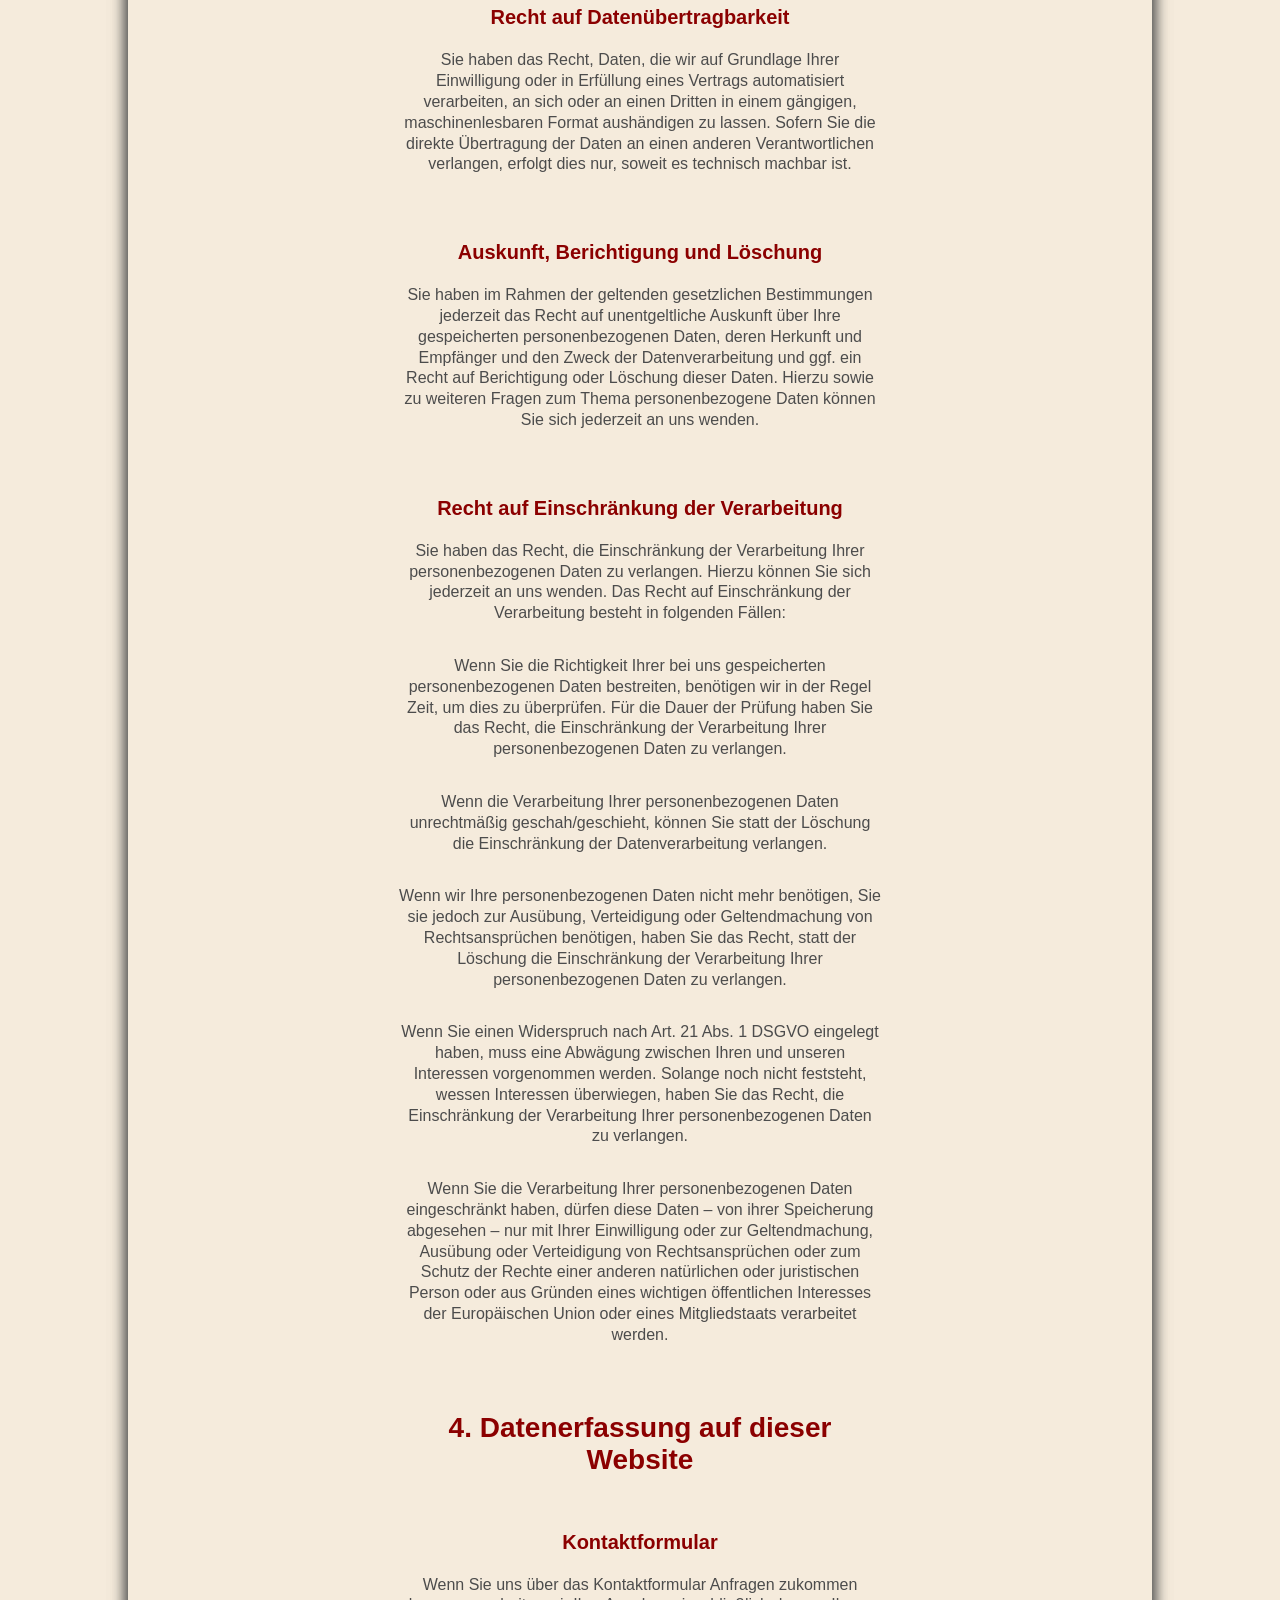
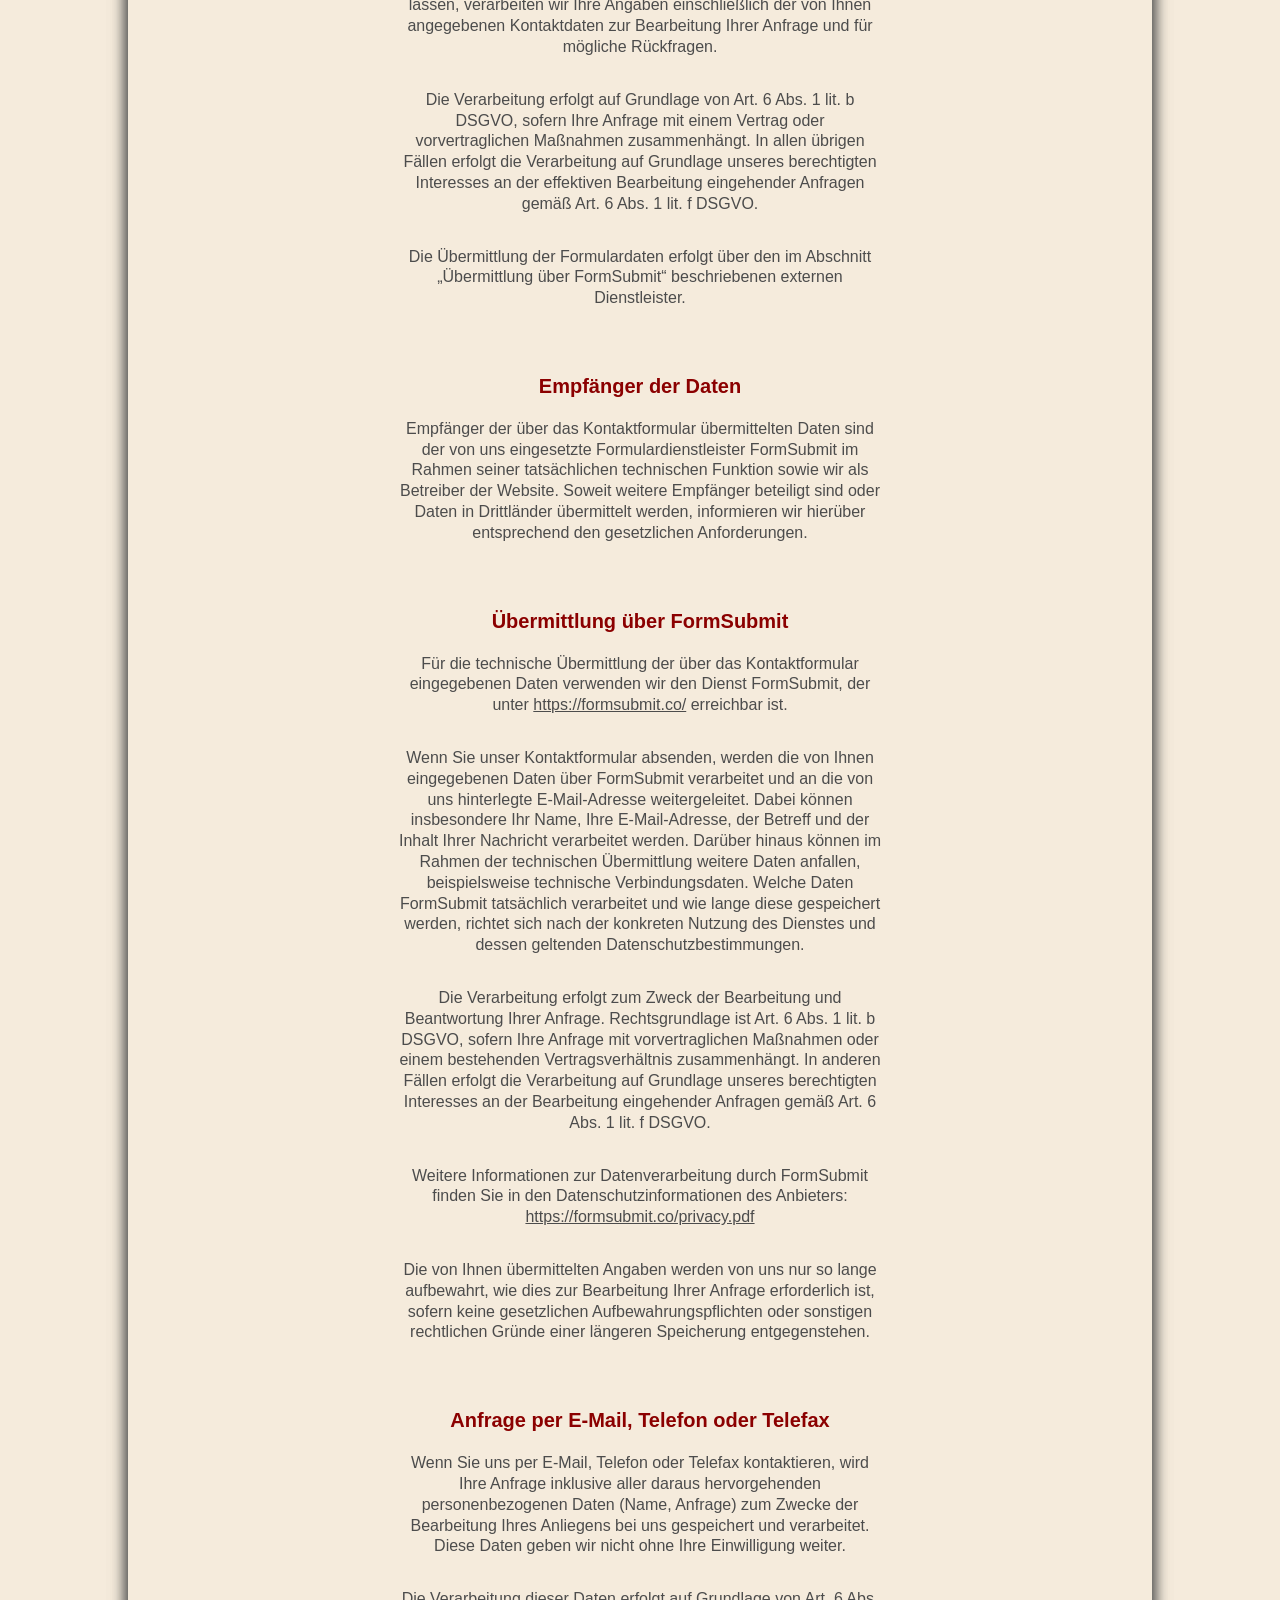
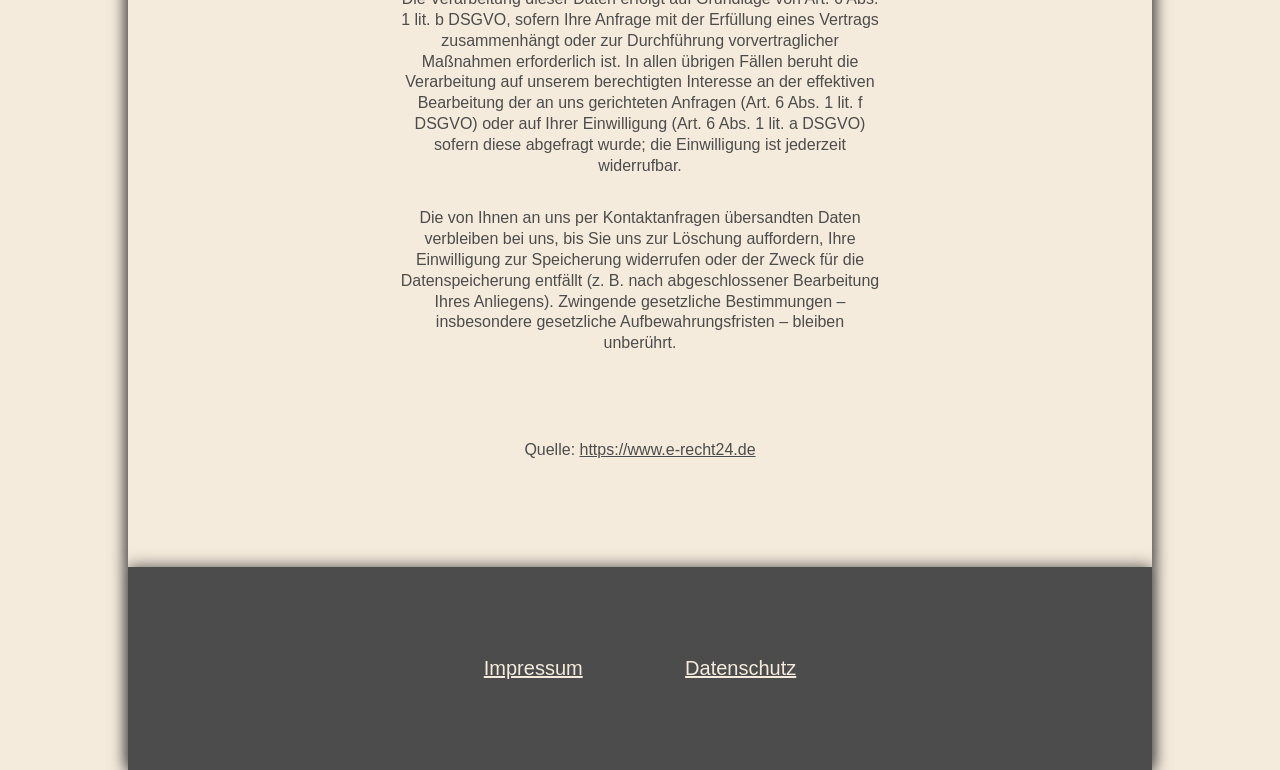
==== commit d52c1dd6: "Update datenschutz.html" ====
--- a/unterseiten/datenschutz.html
+++ b/unterseiten/datenschutz.html
@@ -29,23 +29,22 @@
             <h4 class="datenschutz-h4">Datenerfassung auf dieser Website</h4>
             <p class="datenschutz-text">Wer ist verantwortlich für die Datenerfassung auf dieser Website?
             </p>
-            <p class="datenschutz-text">Die Datenverarbeitung auf dieser Website erfolgt durch den Websitebetreiber. Dessen Kontaktdaten können Sie dem Abschnitt „Hinweis zur Verantwortlichen Stelle“ in dieser Datenschutzerklärung entnehmen.
-            Die Datenverarbeitung auf dieser Website erfolgt durch den Websitebetreiber. Dessen Kontaktdaten können Sie dem Abschnitt „Hinweis zur Verantwortlichen Stelle“ in dieser Datenschutzerklärung entnehmen.
+            <p class="datenschutz-text">Die Datenverarbeitung auf dieser Website erfolgt durch den Websitebetreiber. Die Kontaktdaten des Verantwortlichen finden Sie im Abschnitt „Hinweis zur verantwortlichen Stelle“ dieser Datenschutzerklärung.
             </p>
             <p class="datenschutz-text">
             Wie erfassen wir Ihre Daten?
             </p>
             <p class="datenschutz-text">
-            Ihre Daten werden zum einen dadurch erhoben, dass Sie uns diese mitteilen. Hierbei kann es sich z. B. um Daten handeln, die Sie in ein Kontaktformular eingeben.
-            </p>
-            <p class="datenschutz-text">
-            Andere Daten werden automatisch oder nach Ihrer Einwilligung beim Besuch der Website durch unsere IT- Systeme erfasst. Das sind vor allem technische Daten (z. B. Internetbrowser, Betriebssystem oder Uhrzeit des Seitenaufrufs). Die Erfassung dieser Daten erfolgt automatisch, sobald Sie diese Website betreten.
+            Ihre Daten werden zum einen dadurch erhoben, dass Sie uns diese mitteilen. Hierbei kann es sich beispielsweise um Daten handeln, die Sie in ein Kontaktformular eingeben oder uns per E-Mail übermitteln.
+            </p>
+            <p class="datenschutz-text">
+            Andere Daten werden automatisch oder nach Ihrer Einwilligung beim Besuch der Website durch unsere IT-Systeme erfasst. Dabei kann es sich insbesondere um technische Daten handeln, beispielsweise Informationen zum Internetbrowser, zum Betriebssystem, zum Zeitpunkt des Seitenaufrufs und zur IP-Adresse. Welche Daten tatsächlich erfasst werden, hängt von der technischen Konfiguration der Website und den eingesetzten Diensten ab.
             </p>
             <p class="datenschutz-text">
             Wofür nutzen wir Ihre Daten?
             </p>
             <p class="datenschutz-text">
-            Ein Teil der Daten wird erhoben, um eine fehlerfreie Bereitstellung der Website zu gewährleisten. Andere Daten können zur Analyse Ihres Nutzerverhaltens verwendet werden. Sofern über die Website Verträge geschlossen oder angebahnt werden können, werden die übermittelten Daten auch für Vertragsangebote, Bestellungen oder sonstige Auftragsanfragen verarbeitet.
+            Ein Teil der Daten wird erhoben, um die Website technisch fehlerfrei und sicher bereitzustellen. Wenn Sie uns kontaktieren, verarbeiten wir Ihre Angaben zur Bearbeitung Ihrer Anfrage und zur Beantwortung möglicher Rückfragen.
             </p>
             <p class="datenschutz-text">
             Welche Rechte haben Sie bezüglich Ihrer Daten?
@@ -71,7 +70,7 @@
             Die Verarbeitung erfolgt auf Grundlage von Art. 6 Abs. 1 lit. f DSGVO. Unser berechtigtes Interesse besteht in der sicheren und zuverlässigen Bereitstellung unseres Onlineangebots.
             </p>
             <p class="datenschutz-text">
-            Weitere Informationen zur Verarbeitung personenbezogener Daten durch GitHub finden Sie in der "Datenschutzerklärung von GitHub" <a href="https://docs.github.com/en/site-policy/privacy-policies/github-general-privacy-statement" target="_blank" rel="github">GitHub Datenschutzerklärung</a>.
+            Weitere Informationen zur Verarbeitung personenbezogener Daten durch GitHub finden Sie in der "Datenschutzerklärung von GitHub" <br><a href="https://docs.github.com/en/site-policy/privacy-policies/github-general-privacy-statement" target="_blank" rel="github">GitHub Datenschutzerklärung</a>.
             </p>
             <h4 class="datenschutz-h4">Domainbereitstellung durch netcup</h4>
             <p class="datenschutz-text">Für unsere Domain nutzen wir die Dienste der netcup GmbH, Emmy-Noether-Straße 10, 76131 Karlsruhe, Deutschland.
@@ -80,7 +79,7 @@
             Die Domain wird über netcup verwaltet und mit dem Hosting bei GitHub Pages verbunden. Im Rahmen der Domainverwaltung können personenbezogene Daten verarbeitet werden, soweit dies zur Bereitstellung und Verwaltung der Domain sowie zur technischen Bereitstellung der Website erforderlich ist.
             </p>
             <p class="datenschutz-text">
-            Weitere Informationen zur Verarbeitung personenbezogener Daten durch netcup finden Sie in der "Datenschutzerklärung von netcup" <a href="https://www.netcup.com/de/kontakt/datenschutzerklaerung" target="_blank" rel="netcup">Netcup Datenschutzerklärung</a>.
+            Weitere Informationen zur Verarbeitung personenbezogener Daten durch netcup finden Sie in der "Datenschutzerklärung von netcup" <br><a href="https://www.netcup.com/de/kontakt/datenschutzerklaerung" target="_blank" rel="netcup">Netcup Datenschutzerklärung</a>.
             </p>
 
 
@@ -172,13 +171,35 @@
 
             <h3 class="datenschutz-h3">4. Datenerfassung auf dieser Website</h3>
             <h4 class="datenschutz-h4">Kontaktformular</h4>
-            <p class="datenschutz-text">Wenn Sie uns per Kontaktformular Anfragen zukommen lassen, werden Ihre Angaben aus dem Anfrageformular inklusive der von Ihnen dort angegebenen Kontaktdaten zwecks Bearbeitung der Anfrage und für den Fall von Anschlussfragen bei uns gespeichert. Diese Daten geben wir nicht ohne Ihre Einwilligung weiter. 
-            </p>
-            <p class="datenschutz-text">
-            Die Verarbeitung dieser Daten erfolgt auf Grundlage von Art. 6 Abs. 1 lit. b DSGVO, sofern Ihre Anfrage mit der Erfüllung eines Vertrags zusammenhängt oder zur Durchführung vorvertraglicher Maßnahmen erforderlich ist. In allen übrigen Fällen beruht die Verarbeitung auf unserem berechtigten Interesse an der effektiven Bearbeitung der an uns gerichteten Anfragen (Art. 6 Abs. 1 lit. f DSGVO) oder auf Ihrer Einwilligung (Art. 6 Abs. 1 lit. a DSGVO) sofern diese abgefragt wurde; die Einwilligung ist jederzeit widerrufbar. 
-            </p>
-            <p class="datenschutz-text">
-            Die von Ihnen im Kontaktformular eingegebenen Daten verbleiben bei uns, bis Sie uns zur Löschung auffordern, Ihre Einwilligung zur Speicherung widerrufen oder der Zweck für die Datenspeicherung entfällt (z. B. nach abgeschlossener Bearbeitung Ihrer Anfrage). Zwingende gesetzliche Bestimmungen – insbesondere Aufbewahrungsfristen – bleiben unberührt.</p>
+            <p class="datenschutz-text">Wenn Sie uns über das Kontaktformular Anfragen zukommen lassen, verarbeiten wir Ihre Angaben einschließlich der von Ihnen angegebenen Kontaktdaten zur Bearbeitung Ihrer Anfrage und für mögliche Rückfragen.
+            </p>
+            <p class="datenschutz-text">
+            Die Verarbeitung erfolgt auf Grundlage von Art. 6 Abs. 1 lit. b DSGVO, sofern Ihre Anfrage mit einem Vertrag oder vorvertraglichen Maßnahmen zusammenhängt. In allen übrigen Fällen erfolgt die Verarbeitung auf Grundlage unseres berechtigten Interesses an der effektiven Bearbeitung eingehender Anfragen gemäß Art. 6 Abs. 1 lit. f DSGVO.
+            </p>
+            <p class="datenschutz-text">
+            Die Übermittlung der Formulardaten erfolgt über den im Abschnitt „Übermittlung über FormSubmit“ beschriebenen externen Dienstleister.</p>
+
+
+            <h4 class="datenschutz-h4">Empfänger der Daten</h4>
+            <p class="datenschutz-text">
+            Empfänger der über das Kontaktformular übermittelten Daten sind der von uns eingesetzte Formulardienstleister FormSubmit im Rahmen seiner tatsächlichen technischen Funktion sowie wir als Betreiber der Website. Soweit weitere Empfänger beteiligt sind oder Daten in Drittländer übermittelt werden, informieren wir hierüber entsprechend den gesetzlichen Anforderungen.</p>
+
+
+            <h4 class="datenschutz-h4">Übermittlung über FormSubmit</h4>
+            <p class="datenschutz-text">
+            Für die technische Übermittlung der über das Kontaktformular eingegebenen Daten verwenden wir den Dienst FormSubmit, der unter <a href="https://formsubmit.co/" target="_blank" rel="FormSubmit">https://formsubmit.co/</a> erreichbar ist.</p>
+            <p class="datenschutz-text">
+            Wenn Sie unser Kontaktformular absenden, werden die von Ihnen eingegebenen Daten über FormSubmit verarbeitet und an die von uns hinterlegte E-Mail-Adresse weitergeleitet. Dabei können insbesondere Ihr Name, Ihre E-Mail-Adresse, der Betreff und der Inhalt Ihrer Nachricht verarbeitet werden. Darüber hinaus können im Rahmen der technischen Übermittlung weitere Daten anfallen, beispielsweise technische Verbindungsdaten. Welche Daten FormSubmit tatsächlich verarbeitet und wie lange diese gespeichert werden, richtet sich nach der konkreten Nutzung des Dienstes und dessen geltenden Datenschutzbestimmungen.
+            </p>
+            <p class="datenschutz-text">
+            Die Verarbeitung erfolgt zum Zweck der Bearbeitung und Beantwortung Ihrer Anfrage. Rechtsgrundlage ist Art. 6 Abs. 1 lit. b DSGVO, sofern Ihre Anfrage mit vorvertraglichen Maßnahmen oder einem bestehenden Vertragsverhältnis zusammenhängt. In anderen Fällen erfolgt die Verarbeitung auf Grundlage unseres berechtigten Interesses an der Bearbeitung eingehender Anfragen gemäß Art. 6 Abs. 1 lit. f DSGVO.
+            </p>
+            <p class="datenschutz-text">
+            Weitere Informationen zur Datenverarbeitung durch FormSubmit finden Sie in den Datenschutzinformationen des Anbieters: <a href="https://formsubmit.co/privacy.pdf" target="_blank" rel="FormSubmit privacy">https://formsubmit.co/privacy.pdf</a>
+            </p>
+            <p class="datenschutz-text">
+            Die von Ihnen übermittelten Angaben werden von uns nur so lange aufbewahrt, wie dies zur Bearbeitung Ihrer Anfrage erforderlich ist, sofern keine gesetzlichen Aufbewahrungspflichten oder sonstigen rechtlichen Gründe einer längeren Speicherung entgegenstehen.
+            </p>
 
 
             <h4 class="datenschutz-h4">Anfrage per E-Mail, Telefon oder Telefax </h4>
--- a/styles.css
+++ b/styles.css
@@ -189,9 +189,26 @@
 color: var(--color3);
 }
 
-footer2 a {
+.footer2 a {
 color: var(--color1);
 }
+
+footer a:visited {
+color: var(--color3);
+}
+
+.footer2 a:visited {
+color: var(--color1);
+}
+
+footer a:active {
+color: var(--color3);
+}
+
+.footer2 a:visited {
+color: var(--color1);
+}
+
 
 
 
@@ -265,14 +282,14 @@
   justify-content: center;
   margin: 30px;
   width: 20vw;
-  min-width: 150px;
+  min-width: 180px;
   max-width: 200px;
 }
 
 .eventbild {
   width: 100%;
   height: 20vw;
-  min-height: 150px;
+  min-height: 180px;
   max-height: 200px;
   background-color: pink;
   object-fit: cover;
@@ -766,9 +783,27 @@
 
 
 
+.quelle a:visited {
+color: var(--color3);
+}
+
+.quelle a:active {
+color: var(--color2);
+}
+
+
 
 .datenschutz-text a {
   color: var(--color2);
+}
+
+
+.datenschutz-text a:visited {
+color: var(--color3);
+}
+
+.datenschutz-text a:active {
+color: var(--color2);
 }
 
 
@@ -851,7 +886,7 @@
   }
 
   .willkommen-texte {
-    margin-top: -40px;
+    margin-top: -15vh;
     padding: 10vh 5vh;
     display: flex;
     flex-direction: column;
@@ -864,16 +899,15 @@
   font-size: 2.4rem;
   text-align: center;
   margin-bottom: 0;
-  margin-left: 2.5vw;
-  margin-right: 2.5vw;
-  color: var(--color3);
+  color: var(--color3);
+  margin-left: -5px;
+  margin-right: -5px;
+  transform: scale(0.95);
 }
 
 
   #subhead {
   font-size: 1rem;
-  margin-left: 2.5vw;
-  margin-right: 2.5vw;
   margin-top: 0;
 }
 
@@ -1001,7 +1035,7 @@
   justify-content: center;
   margin: 30px;
   width: 20vw;
-  min-width: 150px;
+  min-width: 180px;
   max-width: 200px;
 }
 
@@ -1276,6 +1310,7 @@
     font-size: 1.6rem;
     color: var(--color3);
     text-align: center;
+    transform: scaleX(0.9);
   }
 
   .datenschutz {
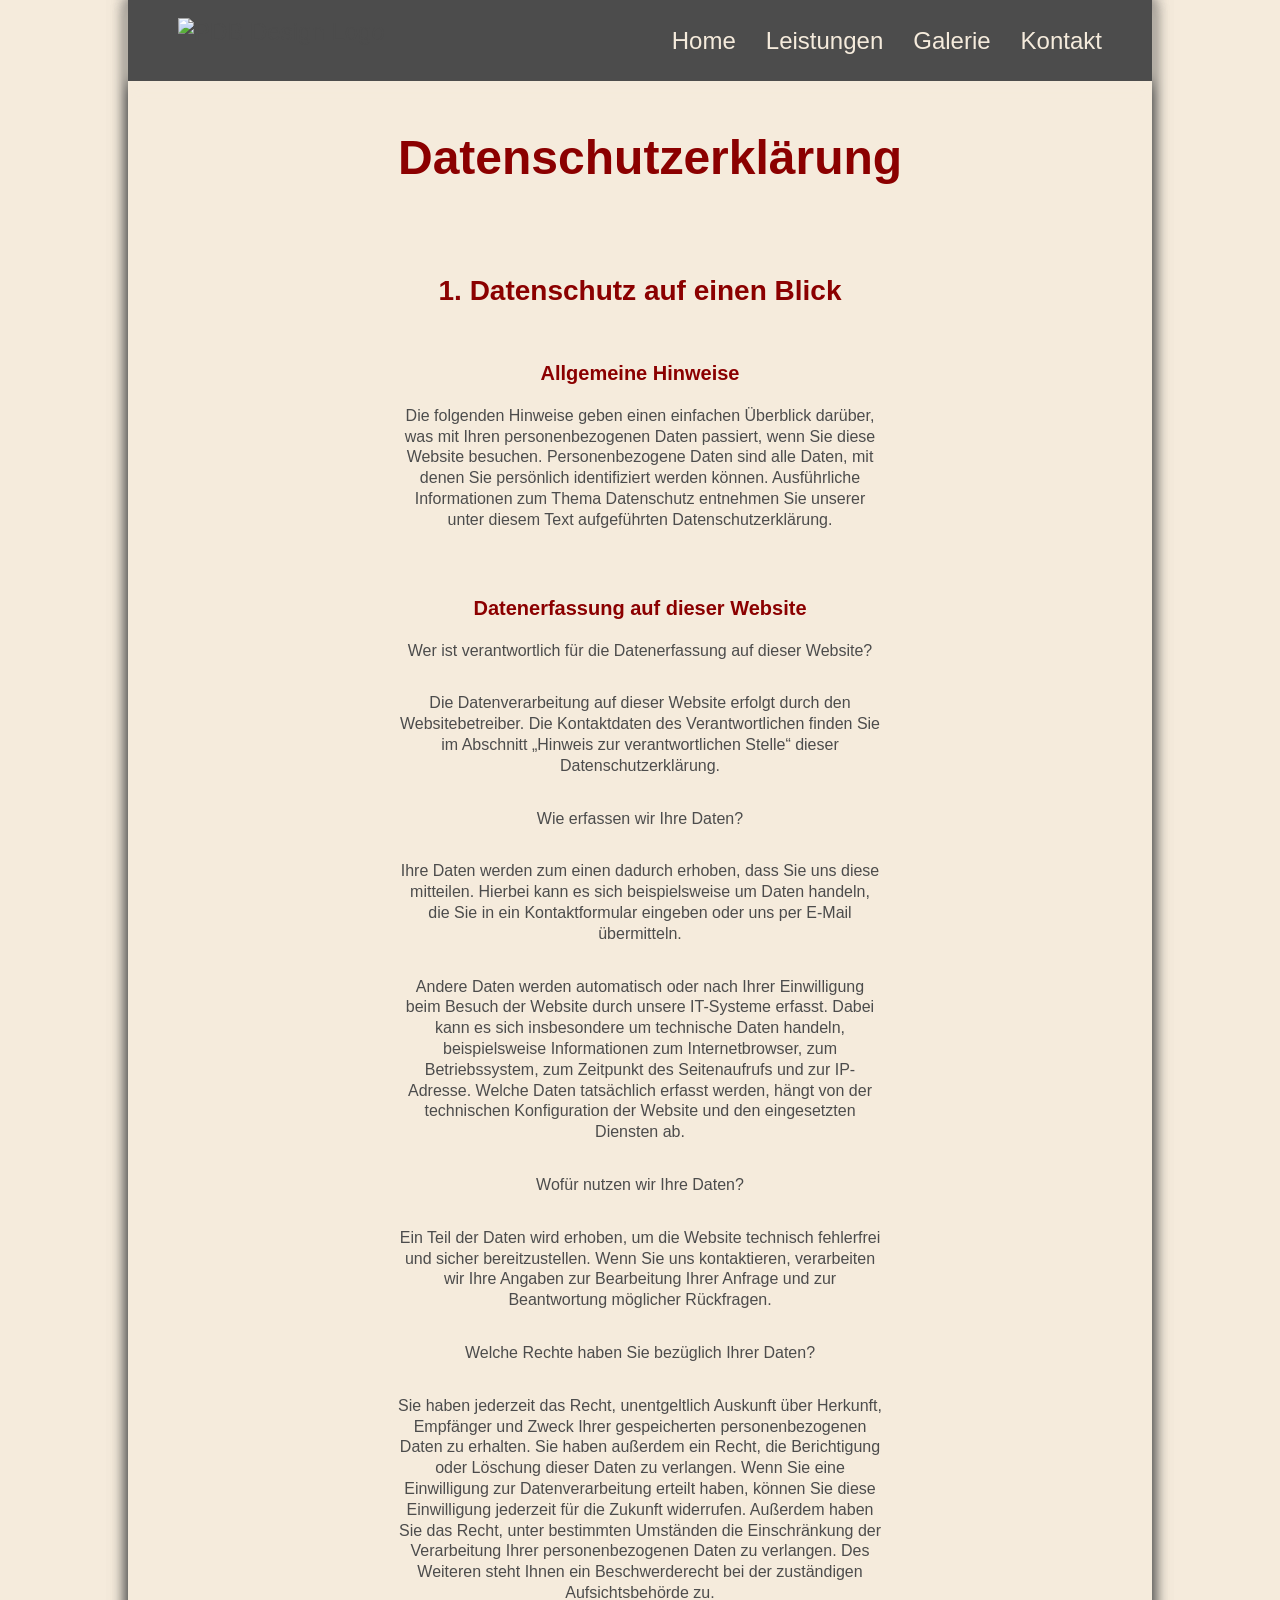
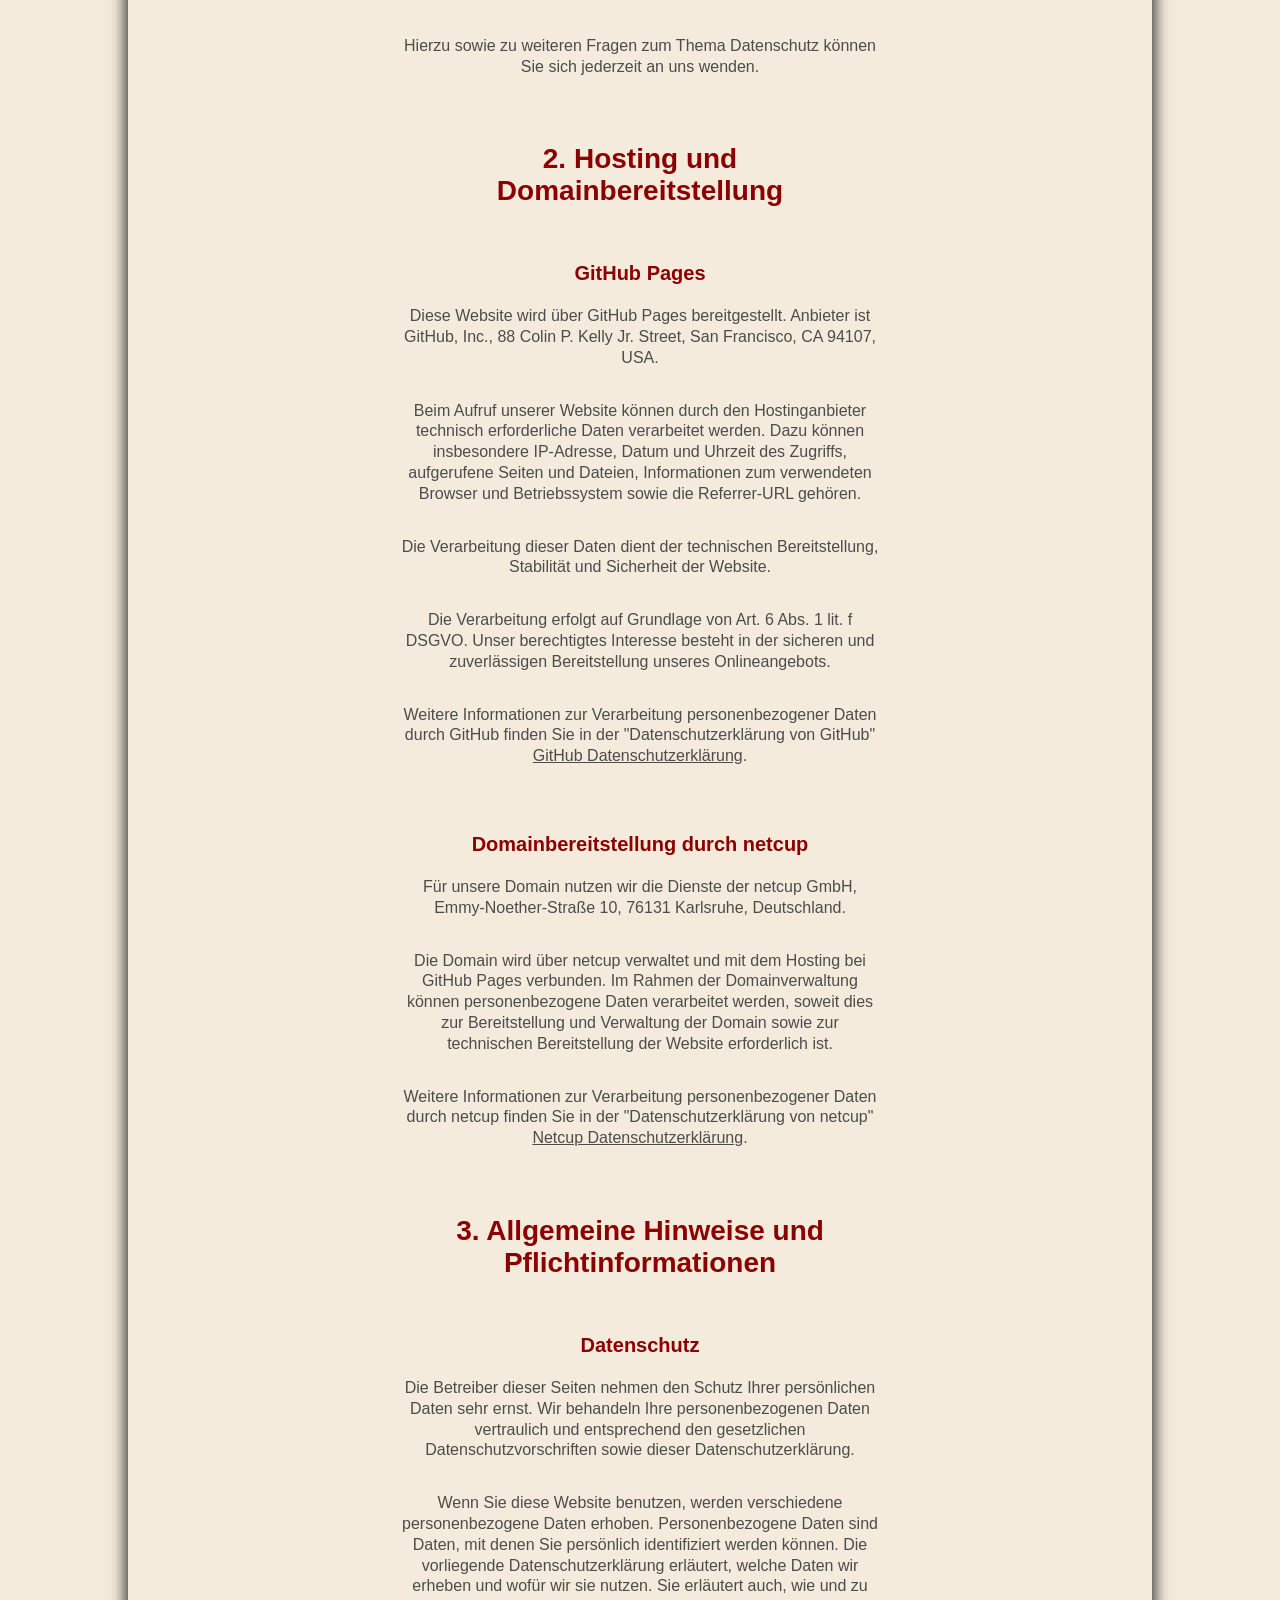
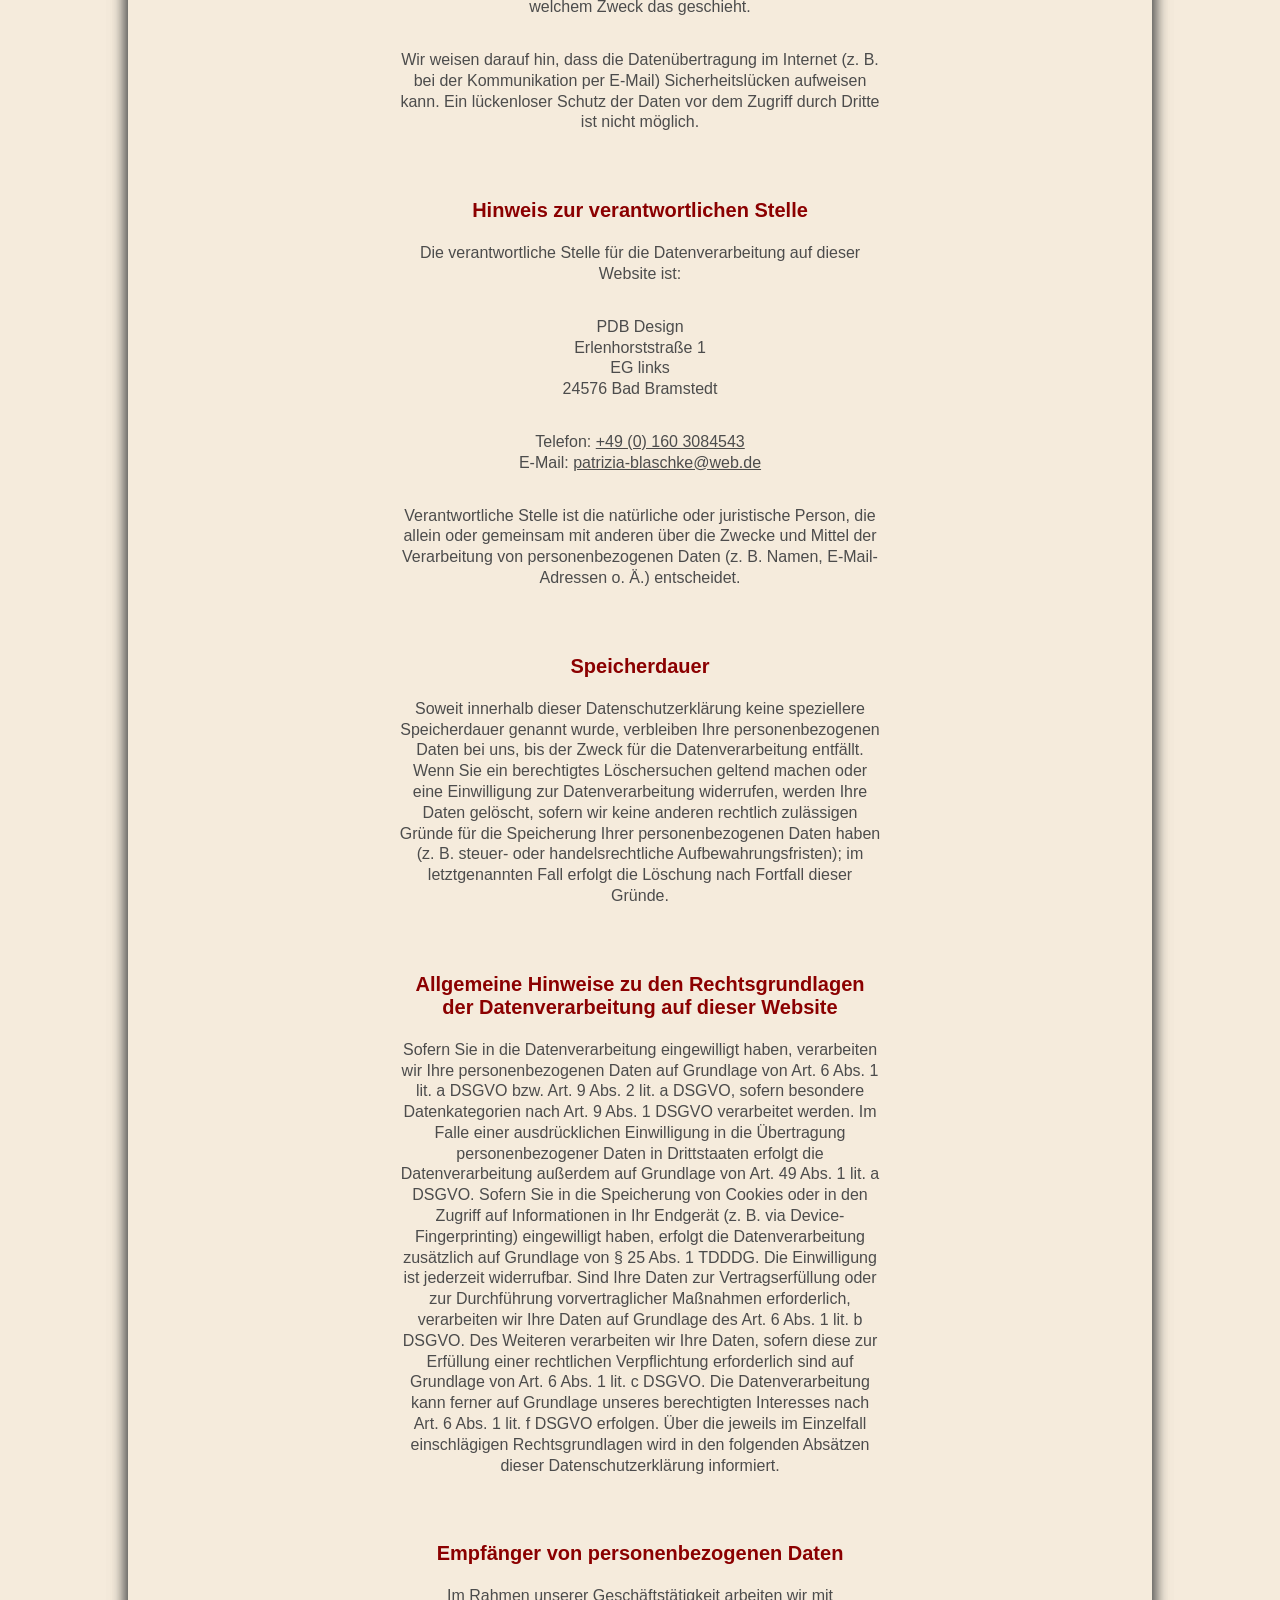
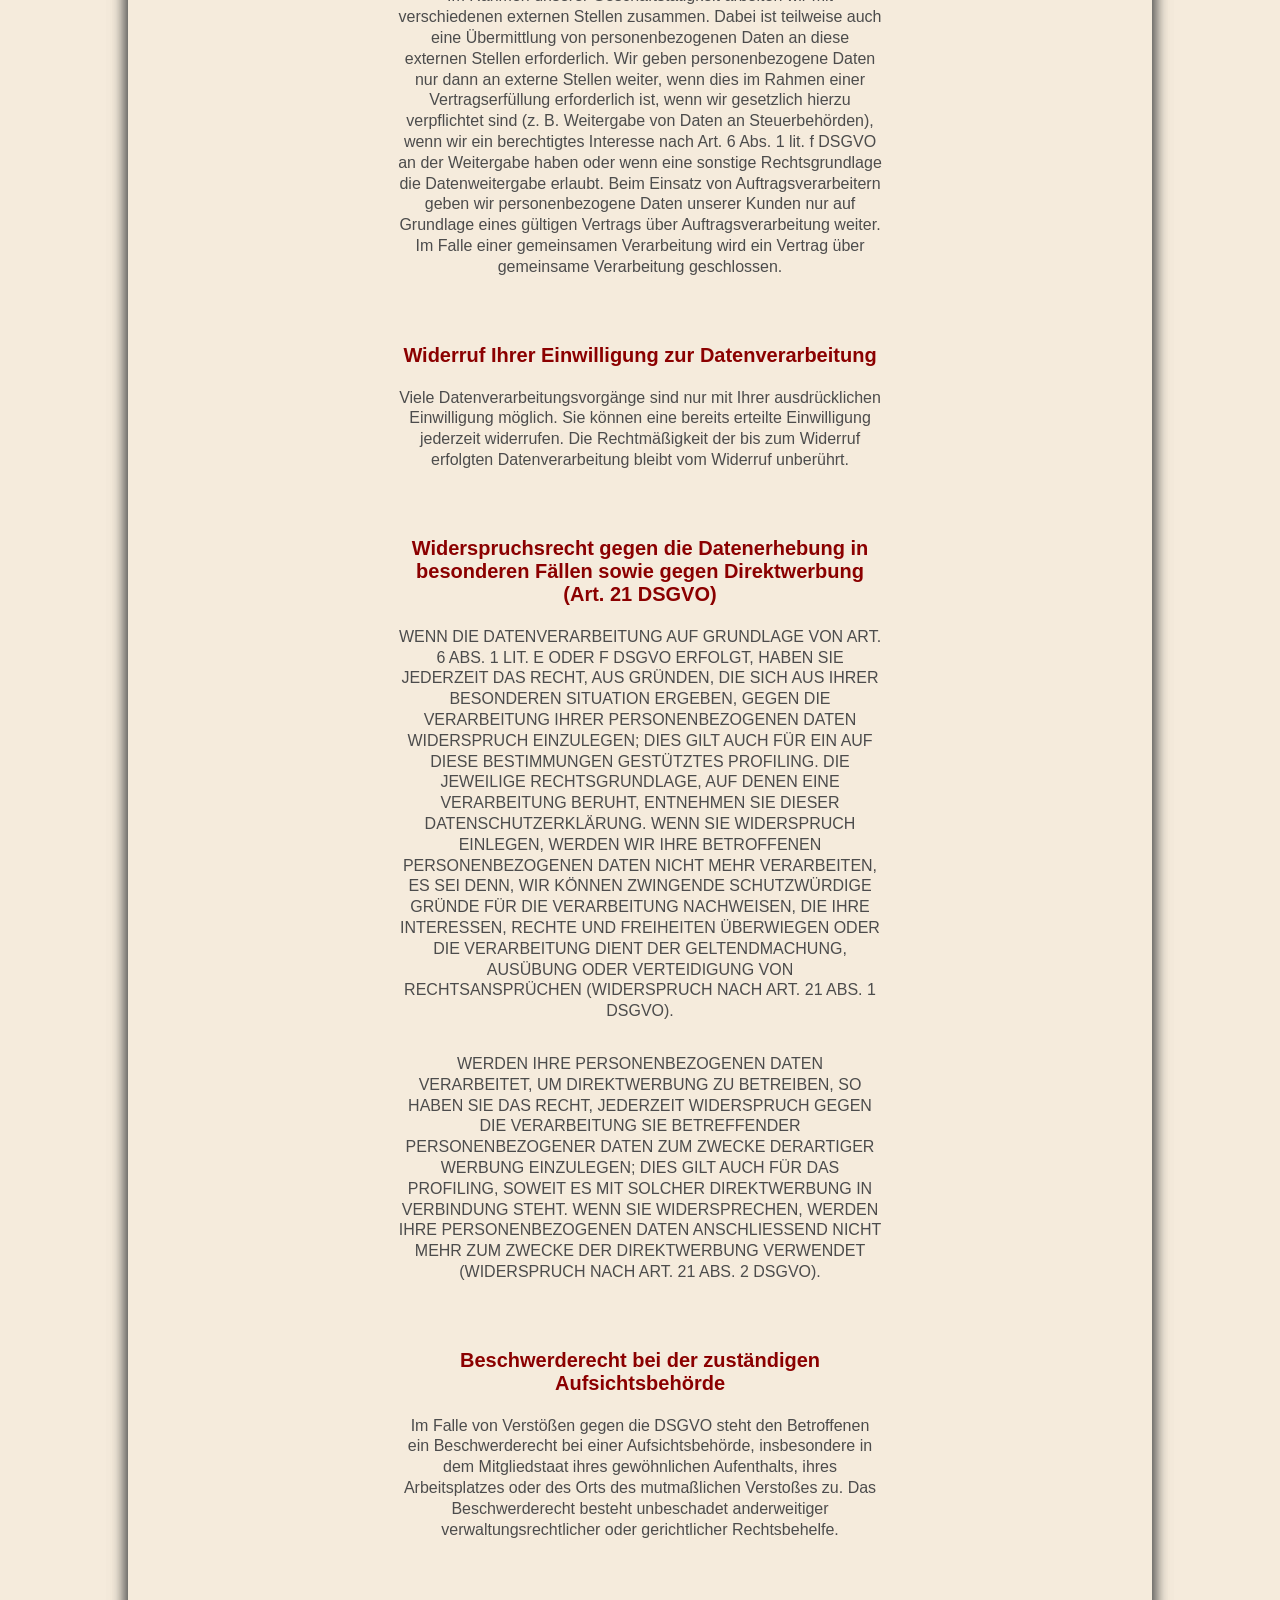
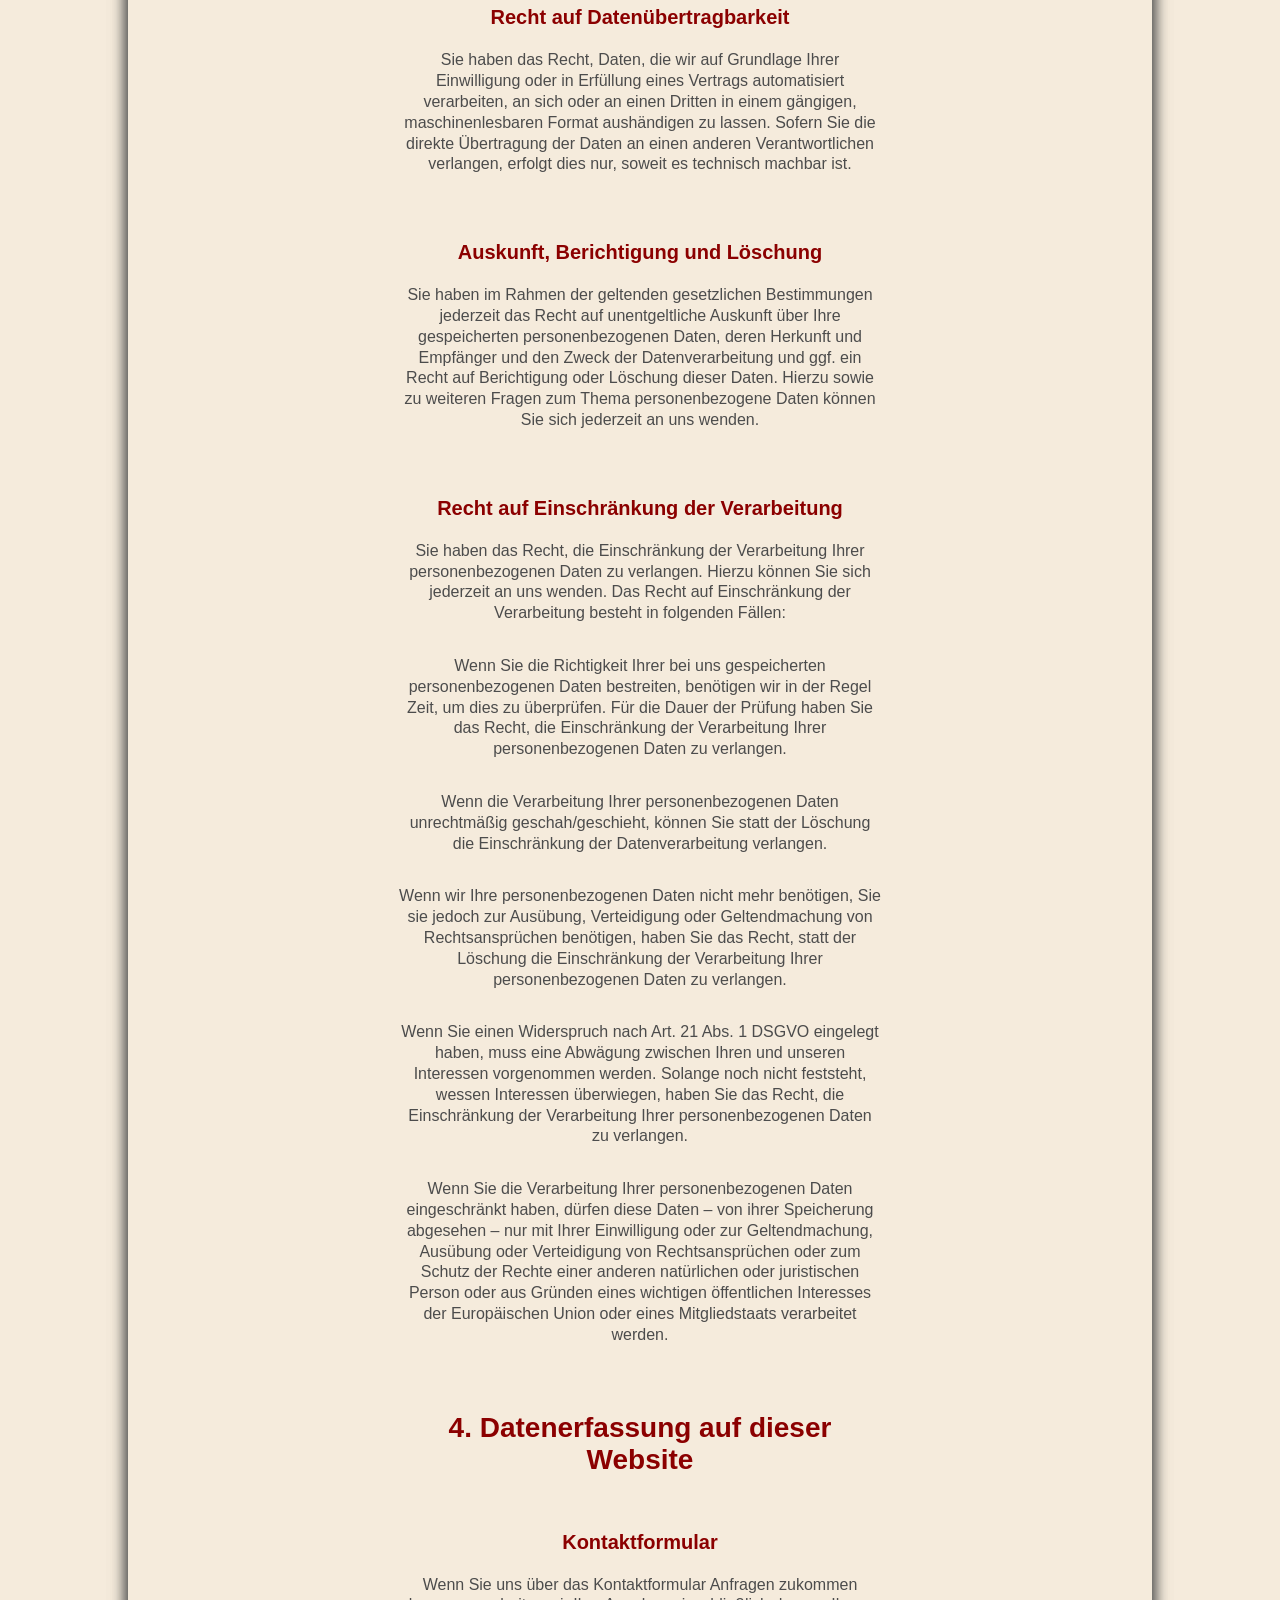
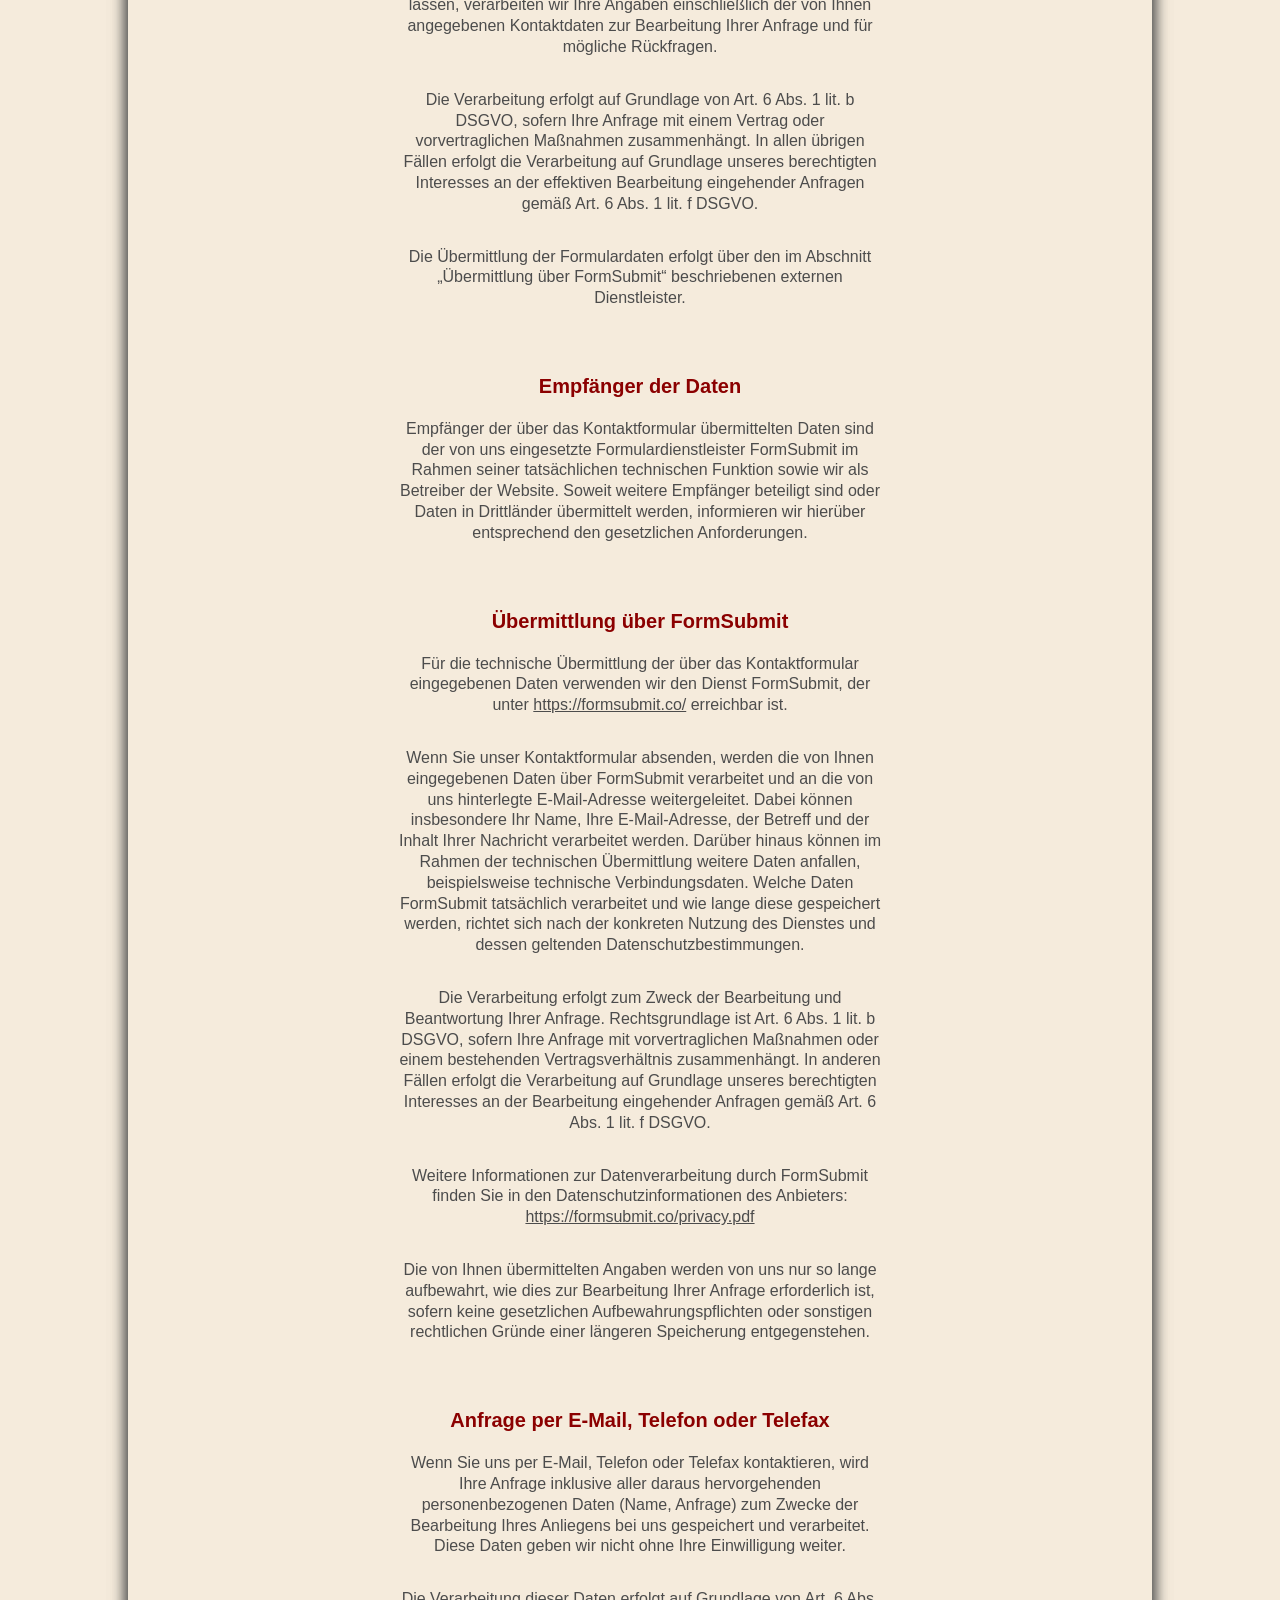
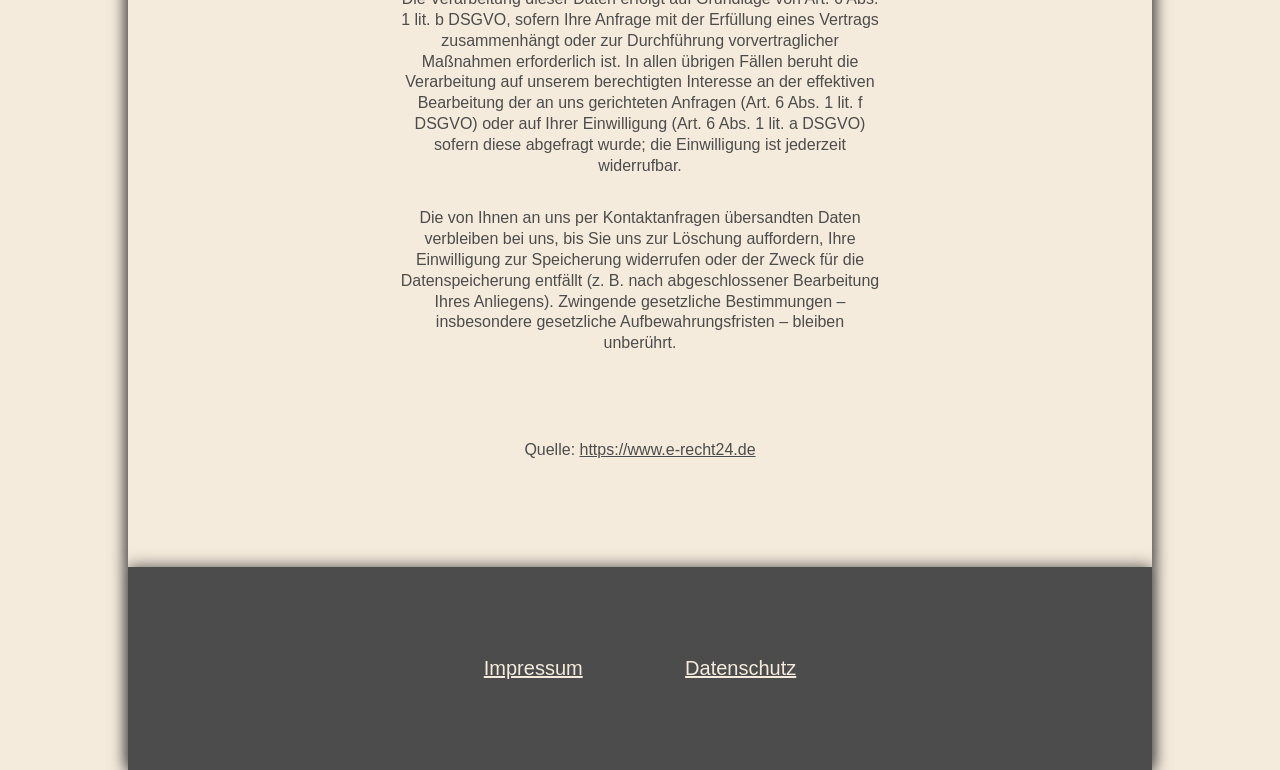
==== commit 11a7de9b: "Add logo image to navigation bar" ====
--- a/unterseiten/datenschutz.html
+++ b/unterseiten/datenschutz.html
@@ -10,7 +10,7 @@
   <body>
     <header>
       <nav id="navbar">
-        <img></img>
+        <img id="logo" src="images/Logo RGB.svg" alt="PDB Design Logo">
         <a href="/index.html" class="navigation">Home</a>
         <a href="/unterseiten/leistungen.html" class="navigation">Leistungen</a>
         <a href="/unterseiten/galerie.html" class="navigation">Galerie</a>
@@ -218,8 +218,8 @@
     </main>
 
     <footer class="footer2">
-      <a href="">Impressum</a>
-      <a href="">Datenschutz</a>
+      <a href="/unterseiten/impressum.html">Impressum</a>
+      <a href="/unterseiten/datenschutz.html">Datenschutz</a>
     </footer>
   </body>
 </html>
--- a/styles.css
+++ b/styles.css
@@ -77,6 +77,12 @@
   font-size: 1.2rem;
   z-index: 5;
   box-shadow: 0 3px 15px var(--color1);
+}
+
+#logo {
+  height: 5vh;
+  width: auto;
+  margin-right: auto;
 }
 
 .navigation {
@@ -291,7 +297,6 @@
   height: 20vw;
   min-height: 180px;
   max-height: 200px;
-  background-color: pink;
   object-fit: cover;
 }
 
@@ -649,19 +654,19 @@
 }
 
 .bild1 {
-  background-image: url("./images/Blumen-Hintergrundbild.png");
+  background-image: url("./images/Hochzeitskarte.png");
 }
 
 .bild2 {
-  background-image: url("./images/Blumen-Hintergrundbild.png");
+  background-image: url("./images/Hochzeitskarte_innen1.png");
 }
 
 .bild3 {
-  background-image: url("./images/Blumen-Hintergrundbild.png");
+  background-image: url("./images/Hochzeitskarte_innen2.png");
 }
 
 .bild4 {
-  background-image: url("./images/Blumen-Hintergrundbild.png");
+  background-image: url("./images/Hochzeitskarte3.png");
 }
 
 .galerie-sub {
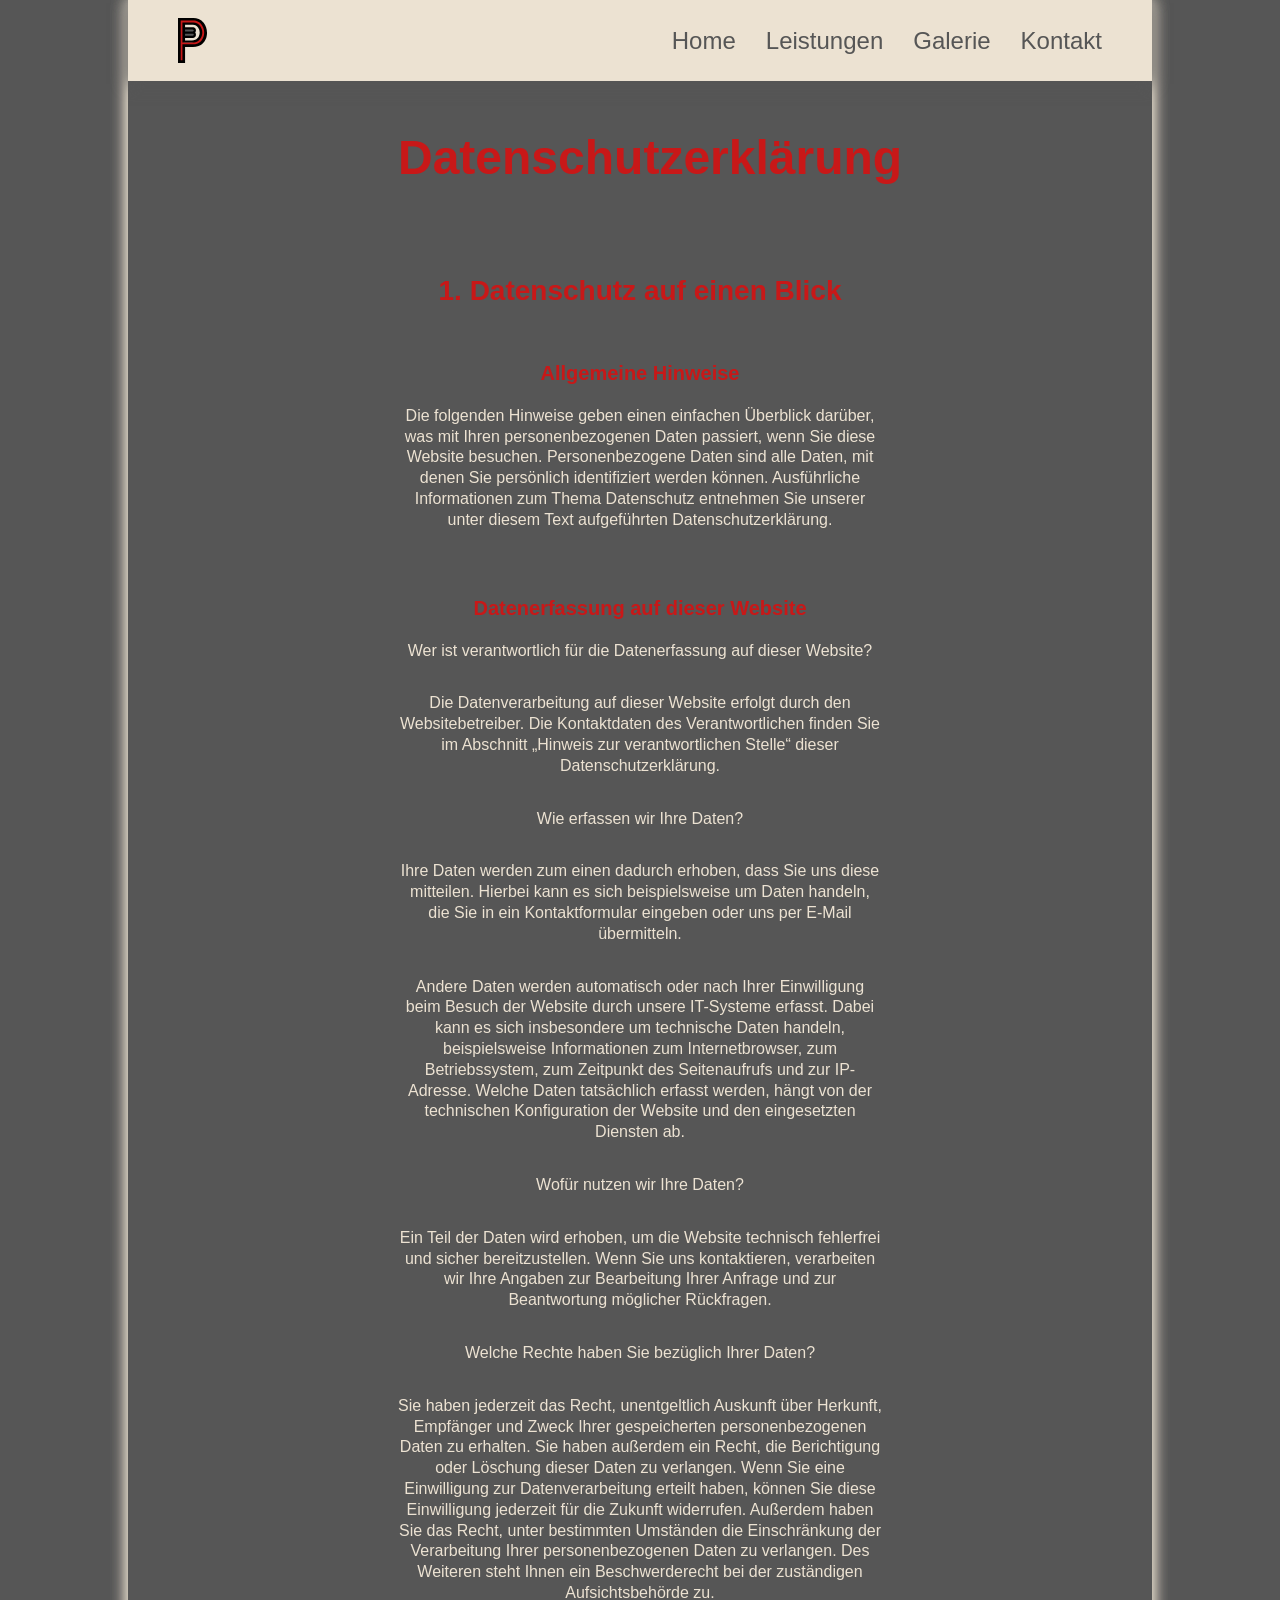
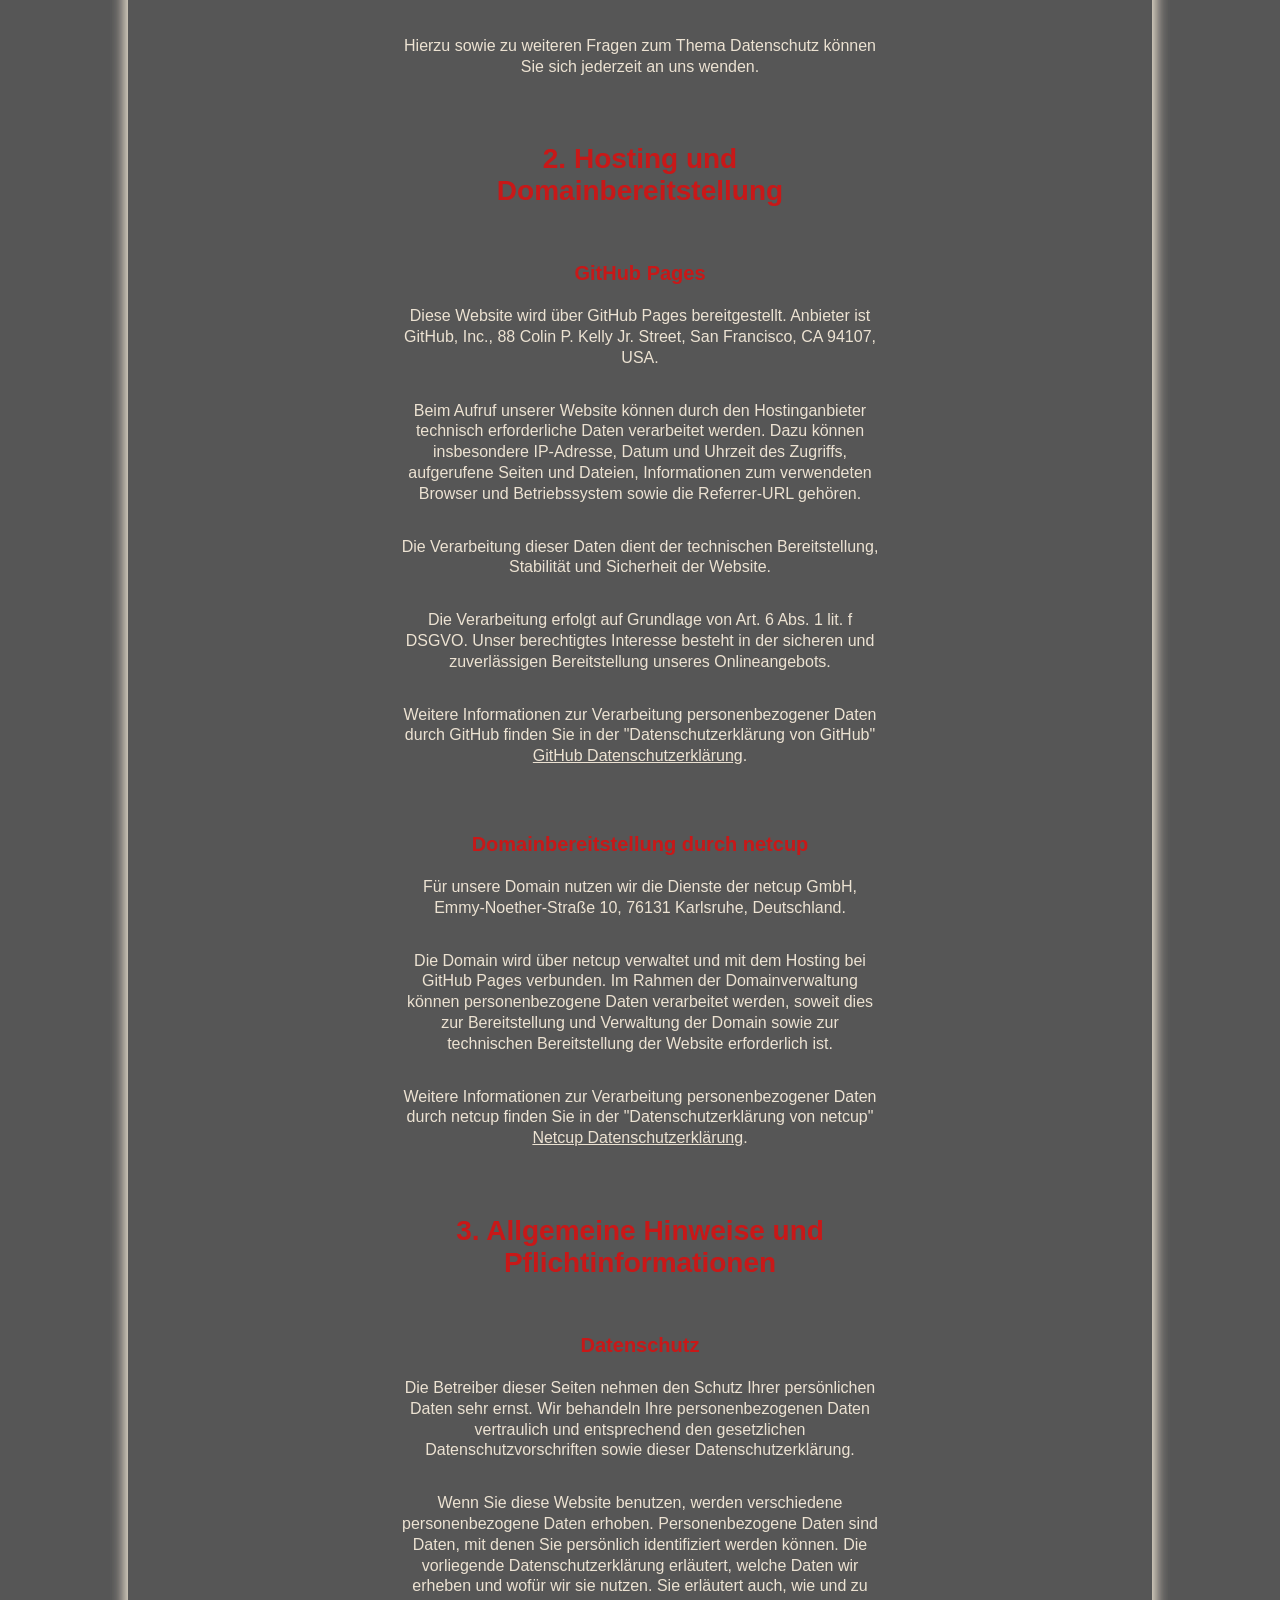
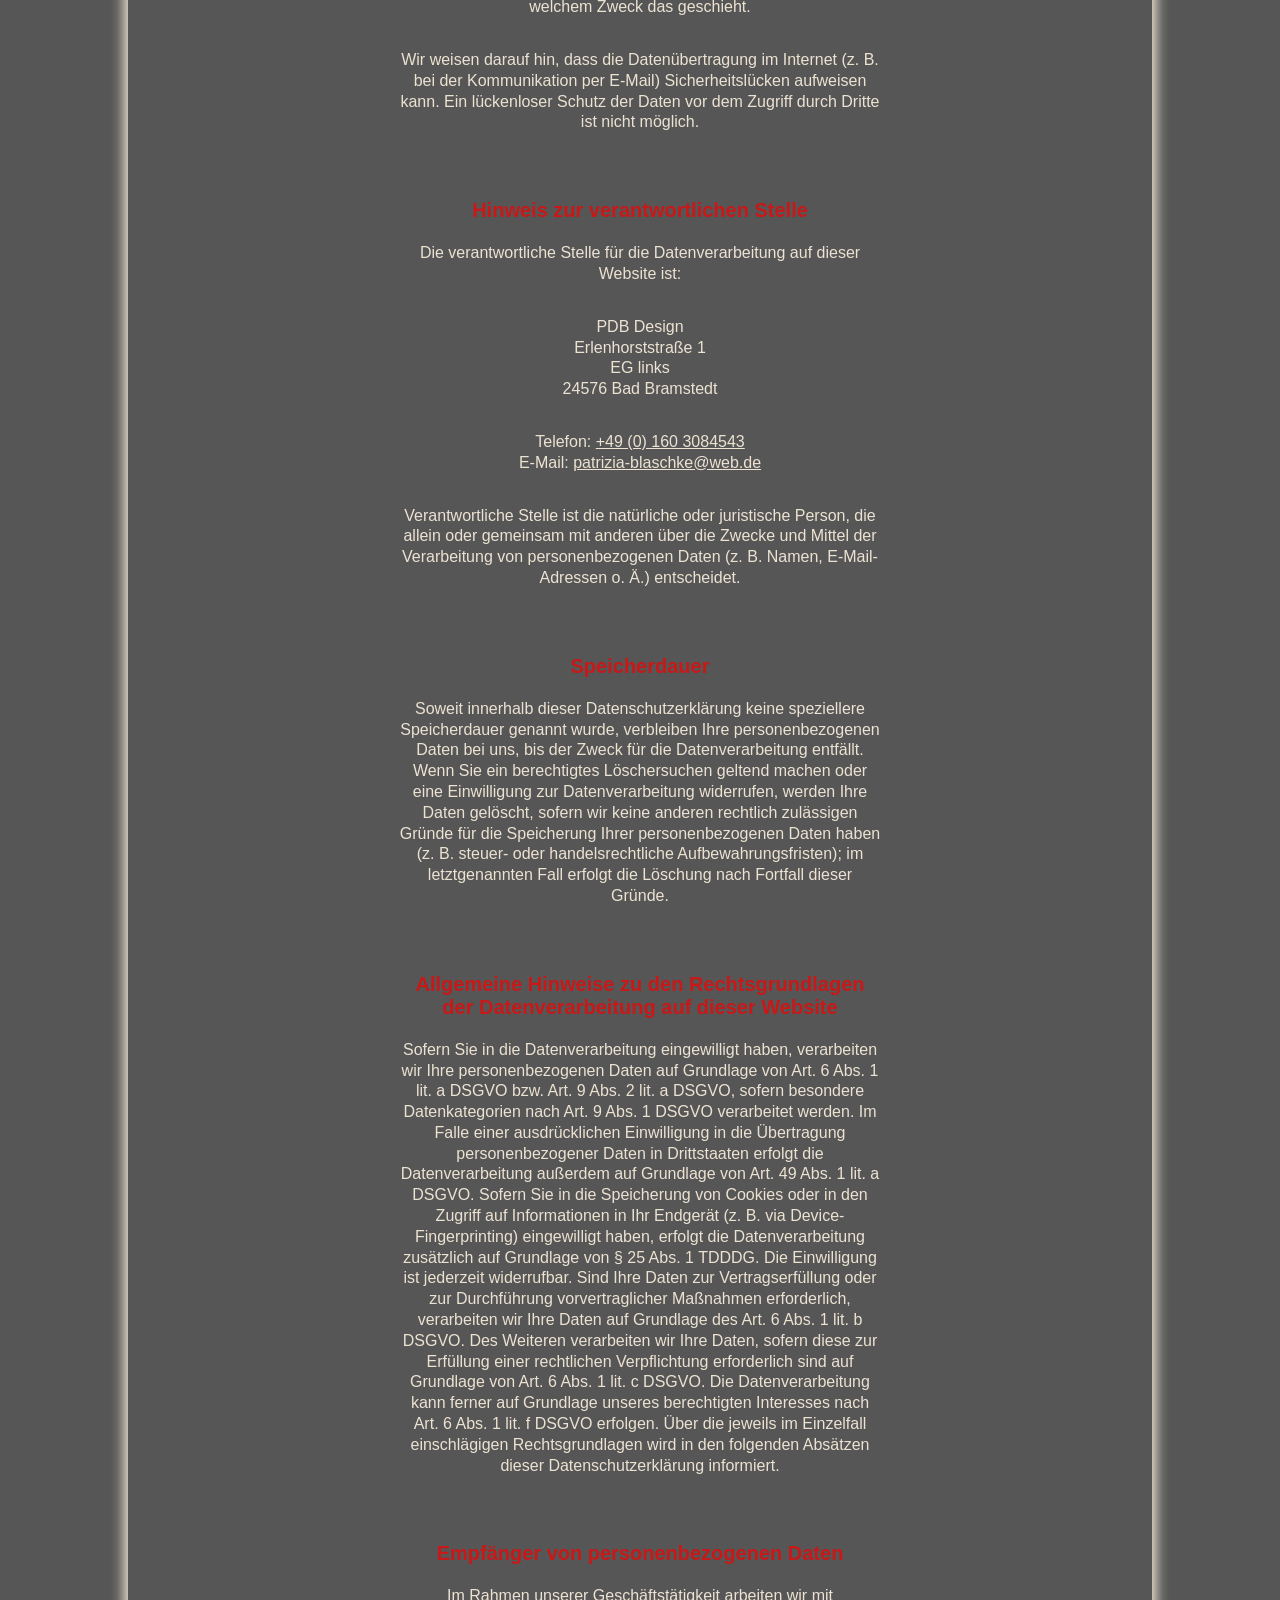
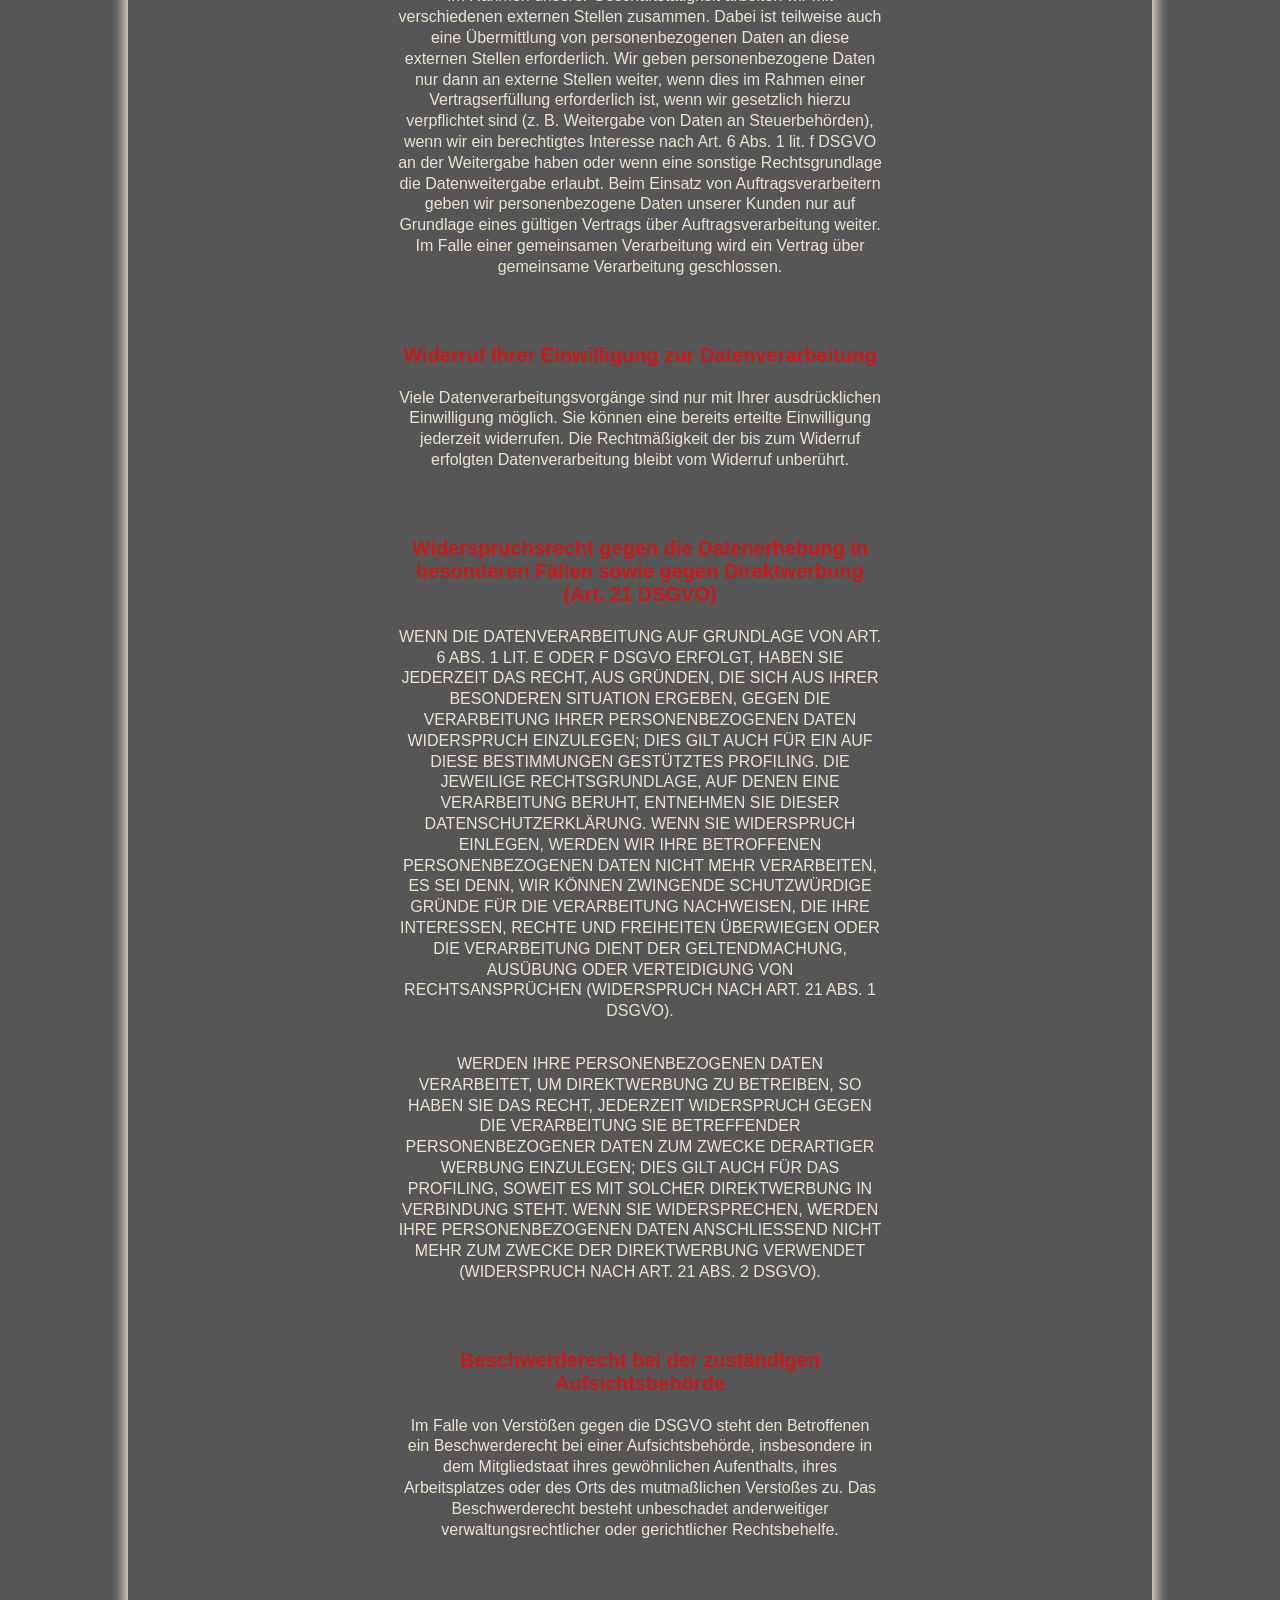
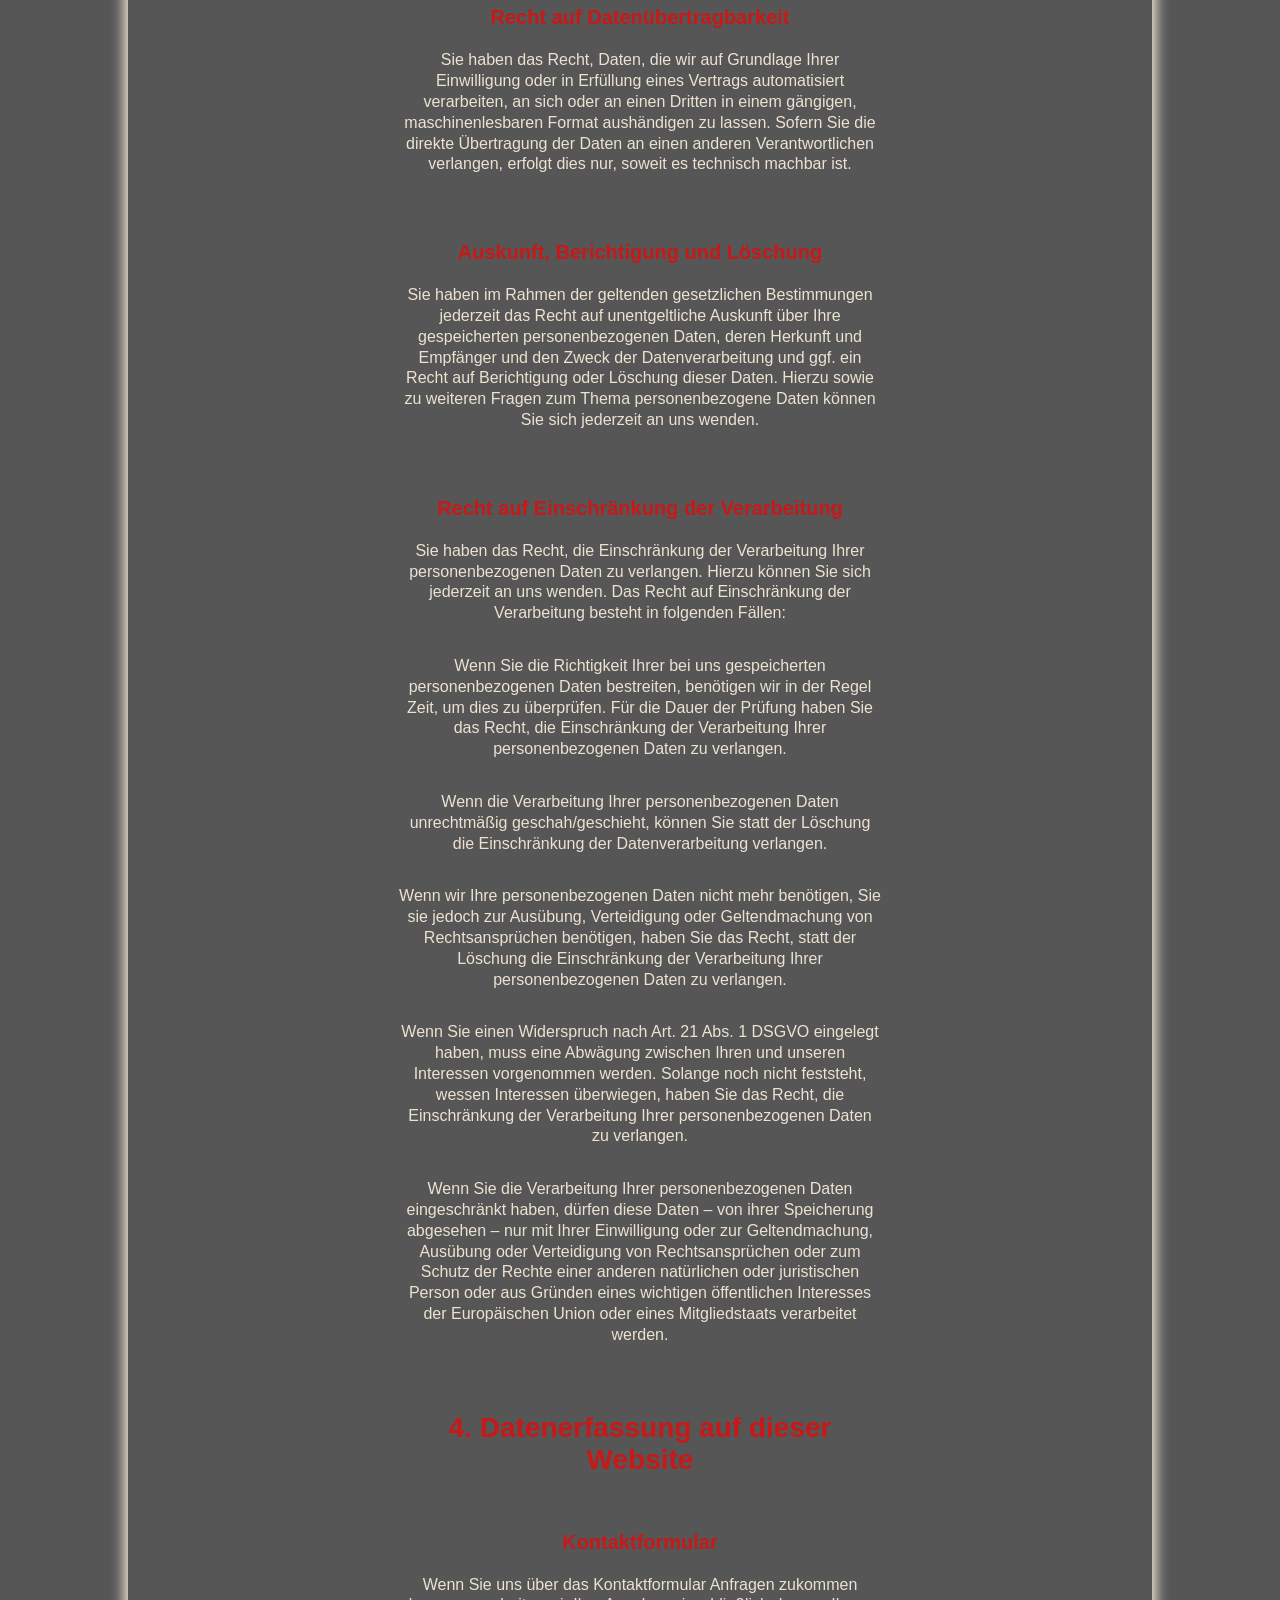
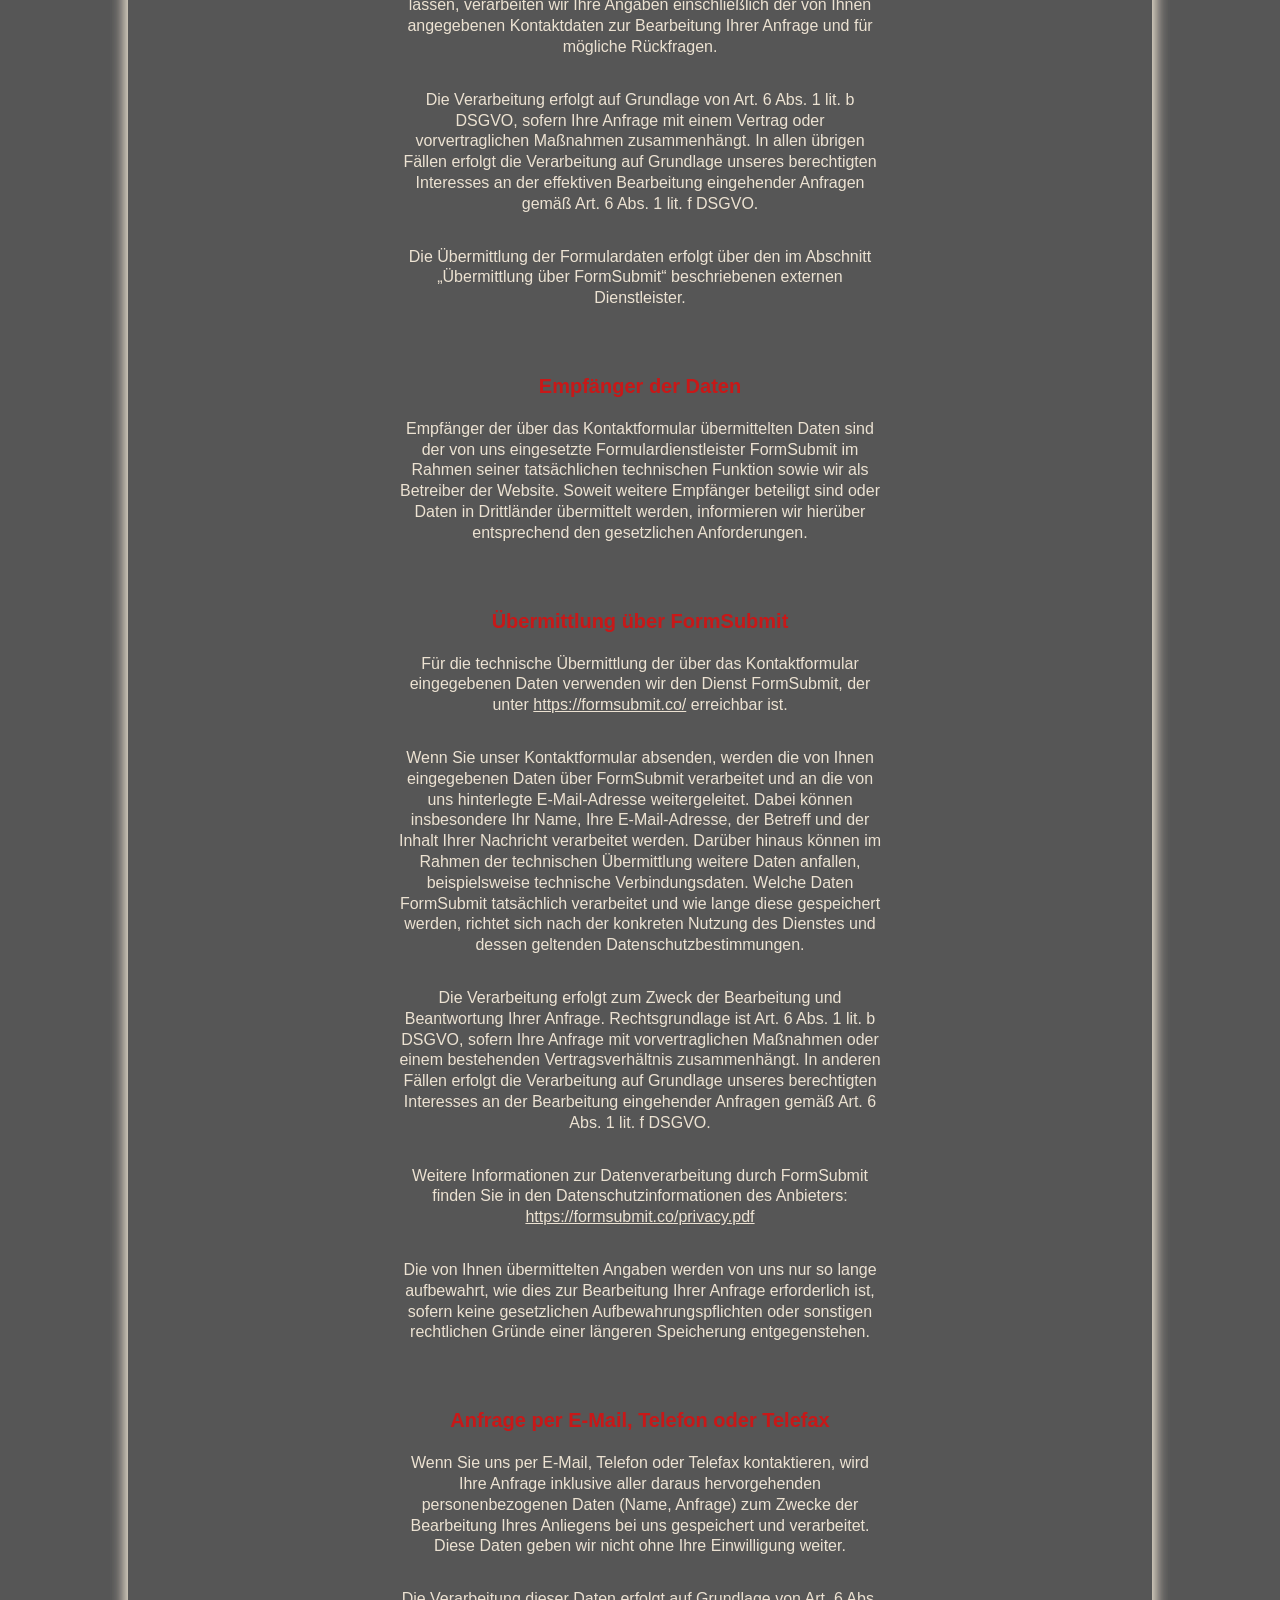
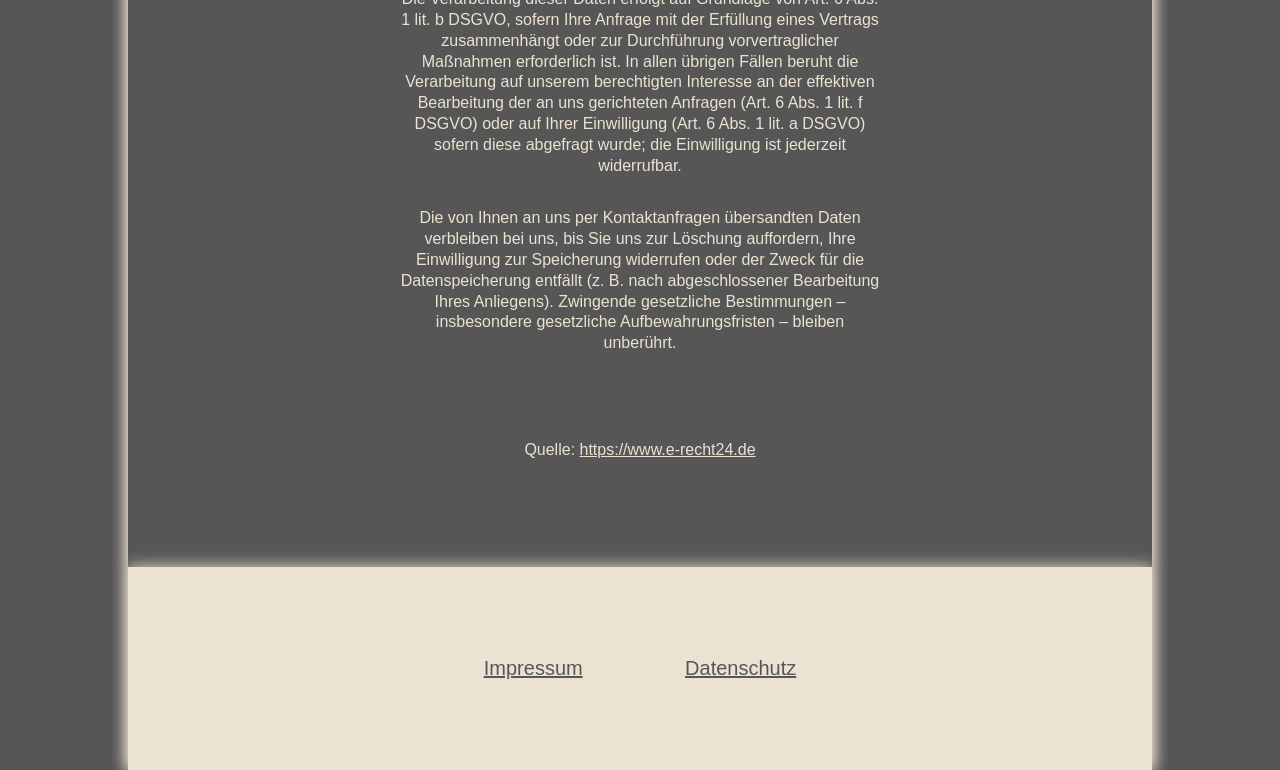
==== commit cc08688e: "Fix logo image path in datenschutz.html" ====
--- a/unterseiten/datenschutz.html
+++ b/unterseiten/datenschutz.html
@@ -10,7 +10,7 @@
   <body>
     <header>
       <nav id="navbar">
-        <img id="logo" src="images/Logo RGB.svg" alt="PDB Design Logo">
+        <img id="logo" src="/images/Logo RGB.svg" alt="PDB Design Logo">
         <a href="/index.html" class="navigation">Home</a>
         <a href="/unterseiten/leistungen.html" class="navigation">Leistungen</a>
         <a href="/unterseiten/galerie.html" class="navigation">Galerie</a>
--- a/styles.css
+++ b/styles.css
@@ -1,7 +1,7 @@
 :root {
-  --color1: rgb(245, 235, 220);
-  --color2: rgb(76, 76, 76);
-  --color3: darkred;
+  --color1: #565656;
+  --color2: #ece2d2;
+  --color3: #c81818;
   font-size: 20px;
 }
  
@@ -934,6 +934,10 @@
   box-shadow: 0 3px 15px var(--color1);
 }
 
+  #logo {
+    margin-left: -20px;
+  }
+
   p {
   font-size: 0.8rem;
   text-align: center;
